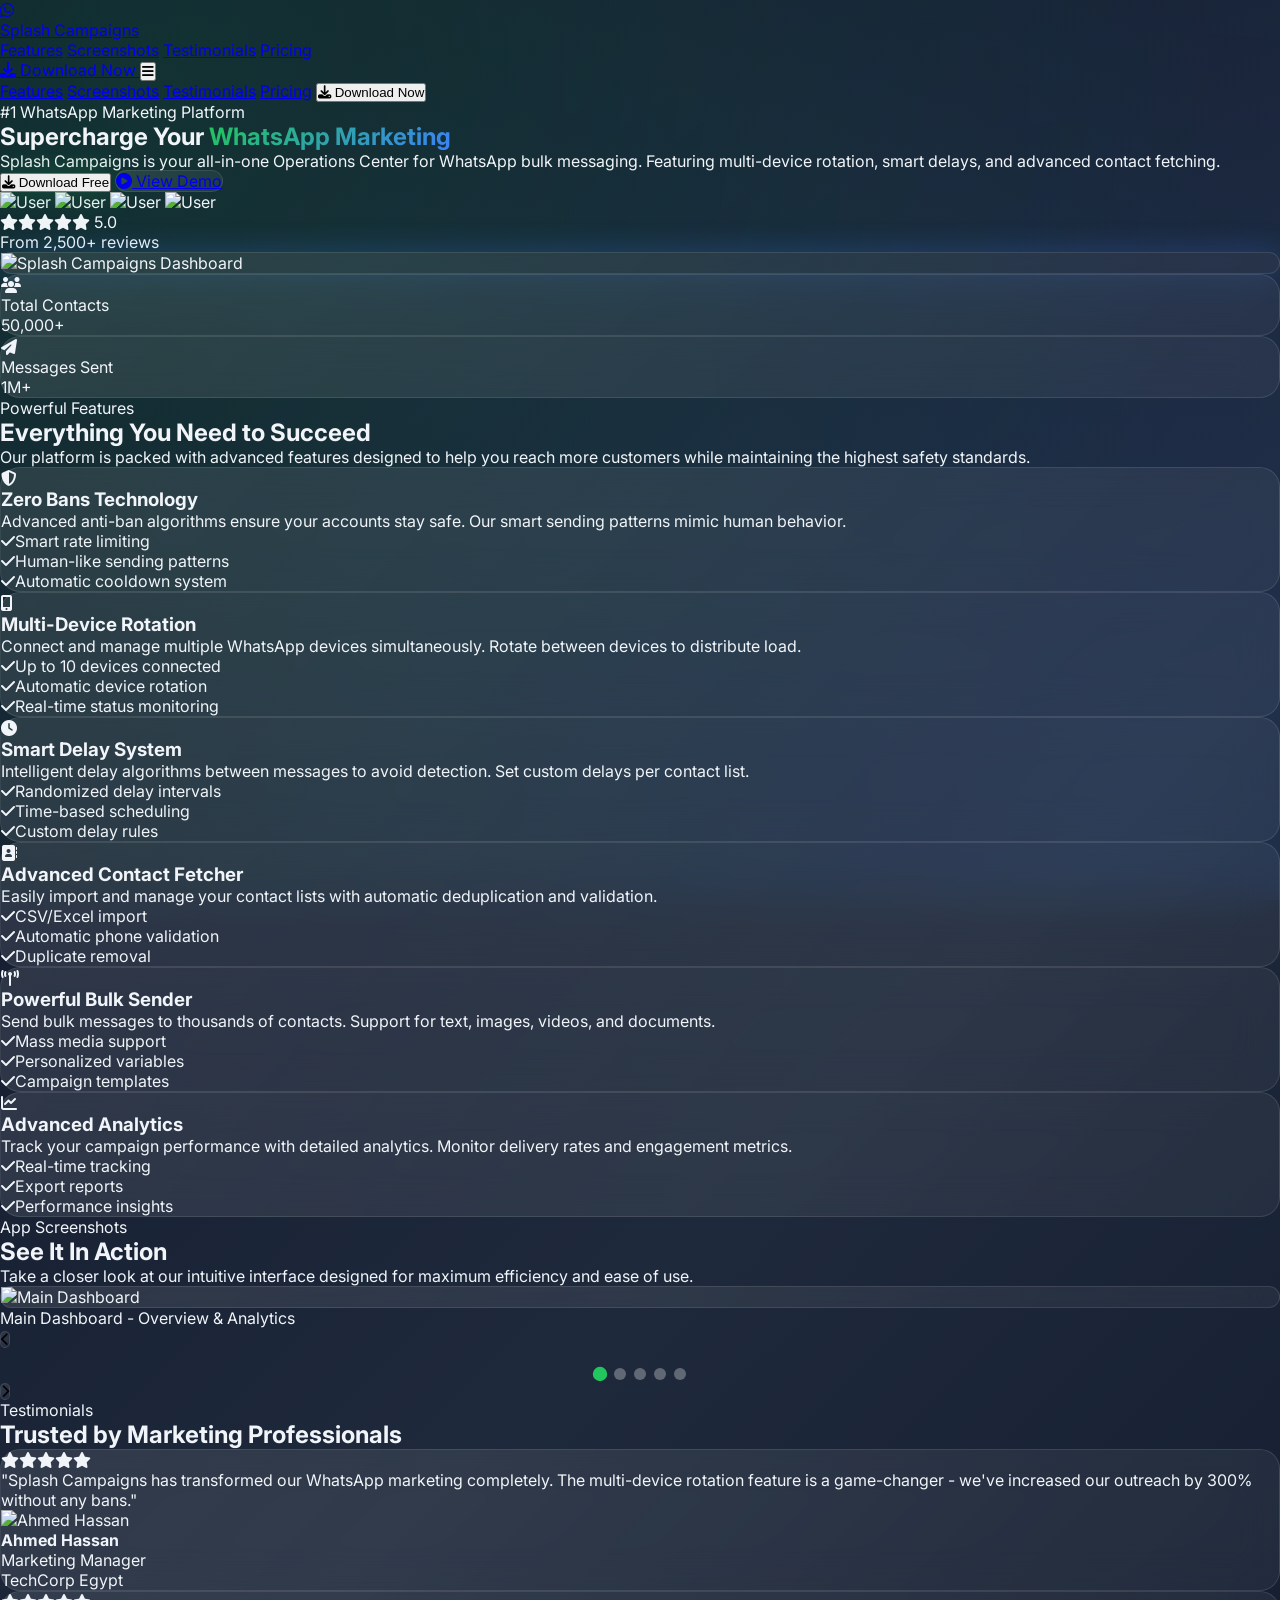
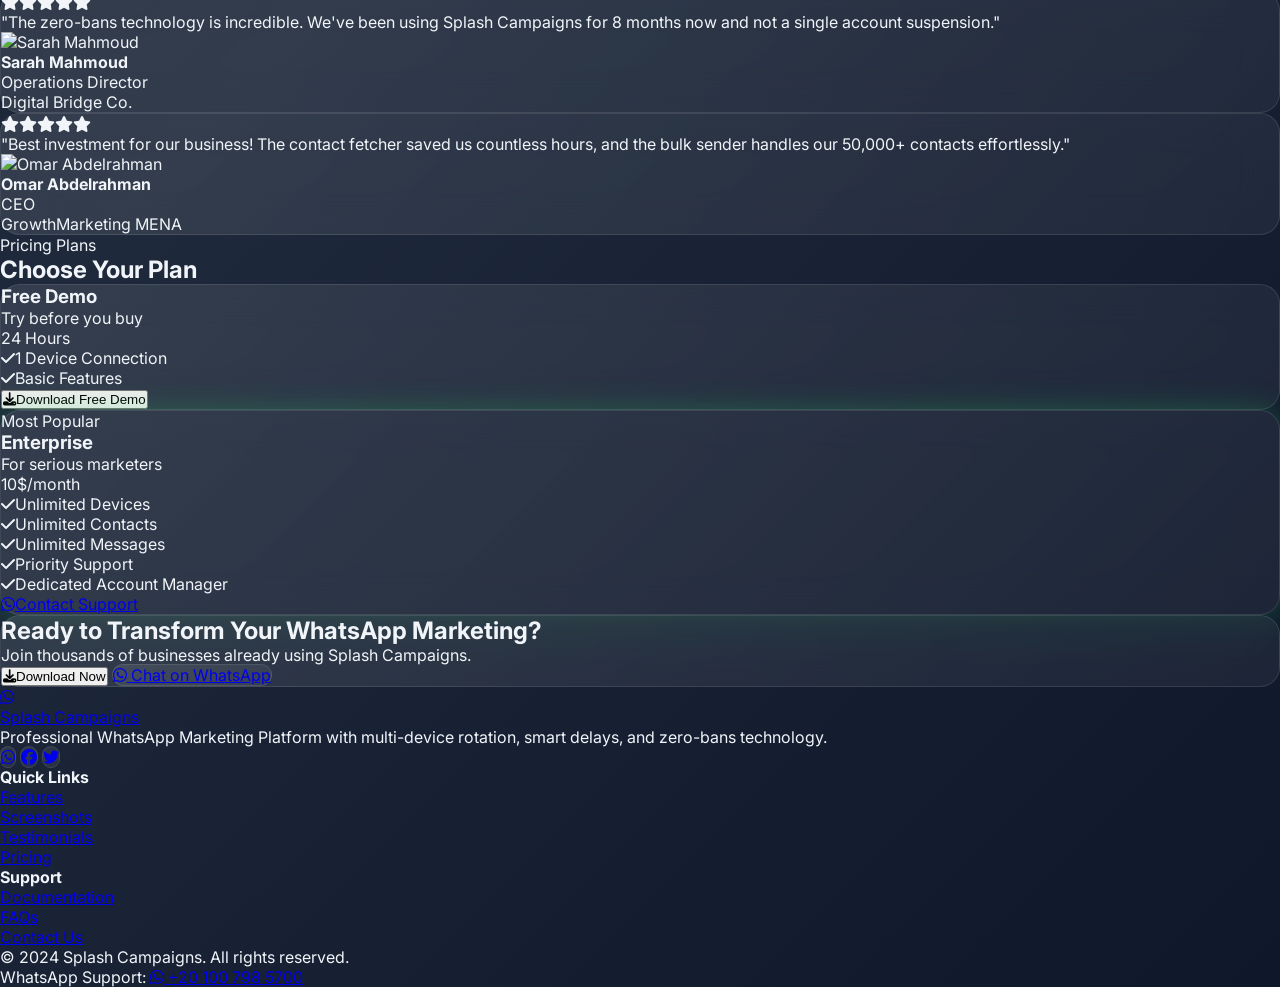
==== index.html @ 373f6023 "fix landing page" ====
<!DOCTYPE html>
<html lang="en">

<head>
    <meta charset="UTF-8">
    <meta name="viewport" content="width=device-width, initial-scale=1.0">
    <meta name="description"
        content="Splash Campaigns - Professional WhatsApp Marketing Software. Bulk WhatsApp Sender with Multi-Device Rotation, Smart Delays, and Zero Bans Technology.">
    <meta name="keywords"
        content="WhatsApp Marketing Software, Bulk WhatsApp Sender, Splash Campaigns, WhatsApp Marketing Platform, Bulk Messaging Tool">
    <meta name="author" content="Splash Campaigns">
    <meta name="robots" content="index, follow">
    <meta property="og:title" content="Splash Campaigns - WhatsApp Marketing Software">
    <meta property="og:description"
        content="Professional WhatsApp Marketing Platform with Multi-Device Rotation and Zero Bans Technology">
    <meta property="og:type" content="website">
    <meta property="og:url" content="https://splashcampaigns.com">
    <meta property="og:image" content="assets/dashboard.png">
    <title>Splash Campaigns - WhatsApp Marketing Software | Bulk WhatsApp Sender</title>
    <script src="https://cdn.tailwindcss.com"></script>
    <link href="https://fonts.googleapis.com/css2?family=Inter:wght@300;400;500;600;700;800&display=swap"
        rel="stylesheet">
    <link rel="stylesheet" href="https://cdnjs.cloudflare.com/ajax/libs/font-awesome/6.4.0/css/all.min.css">
    <link href="https://unpkg.com/aos@2.3.1/dist/aos.css" rel="stylesheet">
    <script>
        tailwind.config = {
            theme: {
                extend: {
                    fontFamily: { 'sans': ['Inter', 'sans-serif'] },
                    colors: {
                        'brand': { 50: '#f0fdf4', 100: '#dcfce7', 500: '#22c55e', 600: '#16a34a', 700: '#15803d' },
                        'dark': { 50: '#f8fafc', 100: '#f1f5f9', 200: '#e2e8f0', 300: '#cbd5e1', 400: '#94a3b8', 500: '#64748b', 600: '#475569', 700: '#334155', 800: '#1e293b', 900: '#0f172a', 950: '#020617' }
                    }
                }
            }
        }
    </script>
    <style>
        * {
            margin: 0;
            padding: 0;
            box-sizing: border-box;
        }

        body {
            font-family: 'Inter', sans-serif;
            background: linear-gradient(135deg, #0f172a 0%, #1e293b 50%, #0f172a 100%);
            min-height: 100vh;
            color: #f1f5f9;
        }

        .glass-card {
            background: linear-gradient(135deg, rgba(255, 255, 255, 0.1) 0%, rgba(255, 255, 255, 0.05) 100%);
            backdrop-filter: blur(20px);
            border: 1px solid rgba(255, 255, 255, 0.1);
            border-radius: 20px;
        }

        .animated-bg {
            position: fixed;
            top: 0;
            left: 0;
            width: 100%;
            height: 100%;
            z-index: -1;
            overflow: hidden;
        }

        .animated-bg::before {
            content: '';
            position: absolute;
            top: -50%;
            left: -50%;
            width: 200%;
            height: 200%;
            background: radial-gradient(circle at 30% 30%, rgba(34, 197, 94, 0.15) 0%, transparent 50%), radial-gradient(circle at 70% 70%, rgba(59, 130, 246, 0.1) 0%, transparent 50%);
            animation: float 20s ease-in-out infinite;
        }

        @keyframes float {

            0%,
            100% {
                transform: translate(0, 0);
            }

            50% {
                transform: translate(-5%, -5%);
            }
        }

        .glow-green {
            box-shadow: 0 0 30px rgba(34, 197, 94, 0.3);
        }

        .glow-blue {
            box-shadow: 0 0 30px rgba(59, 130, 246, 0.3);
        }

        .screenshot-slider {
            position: relative;
            overflow: hidden;
        }

        .screenshot-slide {
            display: none;
            animation: fadeIn 0.5s ease-in-out;
        }

        .screenshot-slide.active {
            display: block;
        }

        @keyframes fadeIn {
            from {
                opacity: 0;
                transform: scale(0.95);
            }

            to {
                opacity: 1;
                transform: scale(1);
            }
        }

        ::-webkit-scrollbar {
            width: 8px;
        }

        ::-webkit-scrollbar-track {
            background: #1e293b;
        }

        ::-webkit-scrollbar-thumb {
            background: #22c55e;
            border-radius: 4px;
        }

        .gradient-text {
            background: linear-gradient(135deg, #22c55e 0%, #3b82f6 100%);
            -webkit-background-clip: text;
            -webkit-text-fill-color: transparent;
            background-clip: text;
        }

        .btn-primary {
            transition: all 0.3s ease;
        }

        .btn-primary:hover {
            transform: translateY(-2px);
            box-shadow: 0 10px 40px rgba(34, 197, 94, 0.4);
        }

        .feature-card {
            transition: all 0.3s ease;
        }

        .feature-card:hover {
            transform: translateY(-5px);
            border-color: rgba(34, 197, 94, 0.5);
        }

        .pricing-card {
            transition: all 0.3s ease;
        }

        .pricing-card:hover {
            transform: scale(1.02);
        }

        .testimonial-card {
            transition: all 0.3s ease;
        }

        .testimonial-card:hover {
            transform: translateY(-5px);
        }

        nav {
            transition: all 0.3s ease;
        }

        nav.scrolled {
            background: rgba(15, 23, 42, 0.9);
            backdrop-filter: blur(20px);
            border-bottom: 1px solid rgba(255, 255, 255, 0.1);
        }

        .slider-dots {
            display: flex;
            justify-content: center;
            gap: 8px;
            margin-top: 20px;
        }

        .slider-dot {
            width: 12px;
            height: 12px;
            border-radius: 50%;
            background: rgba(255, 255, 255, 0.3);
            cursor: pointer;
            transition: all 0.3s ease;
        }

        .slider-dot.active {
            background: #22c55e;
            transform: scale(1.2);
        }

        .download-btn {
            position: relative;
            overflow: hidden;
        }

        .download-btn .os-icon {
            transition: all 0.3s;
        }

        .download-btn .btn-text {
            transition: all 0.3s;
        }
    </style>
</head>

<body class="antialiased">
    <div class="animated-bg"></div>

    <!-- Navigation -->
    <nav id="navbar" class="fixed top-0 left-0 right-0 z-50 py-4">
        <div class="container mx-auto px-6">
            <div class="flex items-center justify-between">
                <a href="#" class="flex items-center gap-3">
                    <div
                        class="w-10 h-10 rounded-xl bg-gradient-to-br from-brand-500 to-brand-700 flex items-center justify-center">
                        <i class="fab fa-whatsapp text-white text-xl"></i>
                    </div>
                    <span class="text-xl font-bold text-white">Splash Campaigns</span>
                </a>
                <div class="hidden md:flex items-center gap-8">
                    <a href="#features" class="text-gray-300 hover:text-brand-500 transition">Features</a>
                    <a href="#screenshots" class="text-gray-300 hover:text-brand-500 transition">Screenshots</a>
                    <a href="#testimonials" class="text-gray-300 hover:text-brand-500 transition">Testimonials</a>
                    <a href="#pricing" class="text-gray-300 hover:text-brand-500 transition">Pricing</a>
                </div>
                <a href="#pricing"
                    class="hidden md:inline-flex items-center gap-2 px-6 py-3 bg-brand-600 hover:bg-brand-700 text-white font-semibold rounded-xl transition btn-primary">
                    <i class="fas fa-download"></i> Download Now
                </a>
                <button id="mobileMenuBtn" class="md:hidden text-white text-2xl"><i class="fas fa-bars"></i></button>
            </div>
        </div>
        <div id="mobileMenu"
            class="hidden md:hidden absolute top-full left-0 right-0 bg-dark-900/95 backdrop-blur-lg border-t border-dark-700">
            <div class="container mx-auto px-6 py-4 flex flex-col gap-4">
                <a href="#features" class="text-gray-300 hover:text-brand-500 transition py-2">Features</a>
                <a href="#screenshots" class="text-gray-300 hover:text-brand-500 transition py-2">Screenshots</a>
                <a href="#testimonials" class="text-gray-300 hover:text-brand-500 transition py-2">Testimonials</a>
                <a href="#pricing" class="text-gray-300 hover:text-brand-500 transition py-2">Pricing</a>
                <button onclick="smartDownload()"
                    class="inline-flex items-center justify-center gap-2 px-6 py-3 bg-brand-600 text-white font-semibold rounded-xl">
                    <i class="fas fa-download"></i> Download Now
                </button>
            </div>
        </div>
    </nav>

    <!-- Hero Section -->
    <section class="min-h-screen flex items-center pt-20 pb-12">
        <div class="container mx-auto px-6">
            <div class="grid lg:grid-cols-2 gap-12 items-center">
                <div data-aos="fade-right" data-aos-duration="1000">
                    <div
                        class="inline-flex items-center gap-2 px-4 py-2 bg-brand-500/10 border border-brand-500/30 rounded-full mb-6">
                        <span class="w-2 h-2 bg-brand-500 rounded-full animate-pulse"></span>
                        <span class="text-brand-500 text-sm font-medium">#1 WhatsApp Marketing Platform</span>
                    </div>
                    <h1 class="text-4xl md:text-5xl lg:text-6xl font-bold leading-tight mb-6">
                        Supercharge Your <span class="gradient-text">WhatsApp Marketing</span>
                    </h1>
                    <p class="text-lg text-gray-400 mb-8 max-w-xl">
                        Splash Campaigns is your all-in-one Operations Center for WhatsApp bulk messaging. Featuring
                        multi-device rotation, smart delays, and advanced contact fetching.
                    </p>
                    <div class="flex flex-col sm:flex-row gap-4">
                        <button onclick="smartDownload()" id="heroDownloadBtn"
                            class="download-btn inline-flex items-center justify-center gap-3 px-8 py-4 bg-brand-600 hover:bg-brand-700 text-white text-lg font-bold rounded-xl transition btn-primary glow-green">
                            <i class="fas fa-download"></i>
                            <span class="btn-text">Download Free</span>
                        </button>
                        <a href="#screenshots"
                            class="inline-flex items-center justify-center gap-3 px-8 py-4 glass-card text-white text-lg font-semibold rounded-xl hover:bg-white/10 transition">
                            <i class="fas fa-play-circle"></i> View Demo
                        </a>
                    </div>
                    <div class="mt-10 flex items-center gap-6">
                        <div class="flex -space-x-3">
                            <img src="https://ui-avatars.com/api/?name=John+Smith&background=22c55e&color=fff&size=40"
                                alt="User" class="w-10 h-10 rounded-full border-2 border-dark-800">
                            <img src="https://ui-avatars.com/api/?name=Sarah+Johnson&background=3b82f6&color=fff&size=40"
                                alt="User" class="w-10 h-10 rounded-full border-2 border-dark-800">
                            <img src="https://ui-avatars.com/api/?name=Mike+Brown&background=8b5cf6&color=fff&size=40"
                                alt="User" class="w-10 h-10 rounded-full border-2 border-dark-800">
                            <img src="https://ui-avatars.com/api/?name=Emma+Wilson&background=f59e0b&color=fff&size=40"
                                alt="User" class="w-10 h-10 rounded-full border-2 border-dark-800">
                        </div>
                        <div>
                            <div class="flex items-center gap-1">
                                <i class="fas fa-star text-yellow-400"></i><i class="fas fa-star text-yellow-400"></i><i
                                    class="fas fa-star text-yellow-400"></i><i
                                    class="fas fa-star text-yellow-400"></i><i class="fas fa-star text-yellow-400"></i>
                                <span class="text-white ml-2 font-semibold">5.0</span>
                            </div>
                            <p class="text-gray-400 text-sm">From 2,500+ reviews</p>
                        </div>
                    </div>
                </div>
                <div data-aos="fade-left" data-aos-duration="1000" data-aos-delay="200">
                    <div class="relative">
                        <div class="absolute -top-10 -right-10 w-72 h-72 bg-brand-500/20 rounded-full blur-3xl"></div>
                        <div class="absolute -bottom-10 -left-10 w-72 h-72 bg-blue-500/20 rounded-full blur-3xl"></div>
                        <div class="glass-card p-2 glow-blue">
                            <img src="assets/dashboard.png" alt="Splash Campaigns Dashboard"
                                class="rounded-xl w-full shadow-2xl">
                        </div>
                        <div class="absolute -left-6 top-1/4 glass-card px-4 py-3 bg-[#0f172a]/90 backdrop-blur-xl border border-white/10 shadow-2xl shadow-black/50"
                            data-aos="fade-up" data-aos-delay="400">
                            <div class="flex items-center gap-3">
                                <div class="w-10 h-10 bg-brand-500/20 rounded-lg flex items-center justify-center"><i
                                        class="fas fa-users text-brand-500"></i></div>
                                <div>
                                    <p class="text-gray-400 text-xs">Total Contacts</p>
                                    <p class="text-white font-bold">50,000+</p>
                                </div>
                            </div>
                        </div>
                        <div class="absolute -right-6 bottom-1/4 glass-card px-4 py-3 bg-[#0f172a]/90 backdrop-blur-xl border border-white/10 shadow-2xl shadow-black/50"
                            data-aos="fade-up" data-aos-delay="600">
                            <div class="flex items-center gap-3">
                                <div
                                    class="w-10 h-10 bg-blue-500/20 rounded-lg flex items-center justify-center border border-blue-500/20">
                                    <i class="fas fa-paper-plane text-blue-500"></i></div>
                                <div>
                                    <p class="text-gray-400 text-[10px] uppercase tracking-wider font-semibold">Messages
                                        Sent</p>
                                    <p class="text-white font-black text-lg leading-none">1M+</p>
                                </div>
                            </div>
                        </div>
                    </div>
                </div>
            </div>
        </div>
    </section>

    <!-- Features Section -->
    <section id="features" class="py-20">
        <div class="container mx-auto px-6">
            <div class="text-center mb-16" data-aos="fade-up">
                <span
                    class="inline-block px-4 py-2 bg-brand-500/10 border border-brand-500/30 rounded-full text-brand-500 text-sm font-medium mb-4">Powerful
                    Features</span>
                <h2 class="text-3xl md:text-4xl font-bold text-white mb-4">Everything You Need to Succeed</h2>
                <p class="text-gray-400 max-w-2xl mx-auto">Our platform is packed with advanced features designed to
                    help you reach more customers while maintaining the highest safety standards.</p>
            </div>
            <div class="grid md:grid-cols-2 lg:grid-cols-3 gap-6">
                <div class="glass-card p-8 feature-card" data-aos="fade-up" data-aos-delay="100">
                    <div
                        class="w-14 h-14 bg-gradient-to-br from-brand-500 to-brand-700 rounded-2xl flex items-center justify-center mb-6">
                        <i class="fas fa-shield-alt text-white text-2xl"></i></div>
                    <h3 class="text-xl font-bold text-white mb-3">Zero Bans Technology</h3>
                    <p class="text-gray-400">Advanced anti-ban algorithms ensure your accounts stay safe. Our smart
                        sending patterns mimic human behavior.</p>
                    <ul class="mt-4 space-y-2">
                        <li class="flex items-center gap-2 text-gray-300"><i
                                class="fas fa-check text-brand-500"></i><span>Smart rate limiting</span></li>
                        <li class="flex items-center gap-2 text-gray-300"><i
                                class="fas fa-check text-brand-500"></i><span>Human-like sending patterns</span></li>
                        <li class="flex items-center gap-2 text-gray-300"><i
                                class="fas fa-check text-brand-500"></i><span>Automatic cooldown system</span></li>
                    </ul>
                </div>
                <div class="glass-card p-8 feature-card" data-aos="fade-up" data-aos-delay="200">
                    <div
                        class="w-14 h-14 bg-gradient-to-br from-blue-500 to-blue-700 rounded-2xl flex items-center justify-center mb-6">
                        <i class="fas fa-mobile-alt text-white text-2xl"></i></div>
                    <h3 class="text-xl font-bold text-white mb-3">Multi-Device Rotation</h3>
                    <p class="text-gray-400">Connect and manage multiple WhatsApp devices simultaneously. Rotate between
                        devices to distribute load.</p>
                    <ul class="mt-4 space-y-2">
                        <li class="flex items-center gap-2 text-gray-300"><i
                                class="fas fa-check text-blue-500"></i><span>Up to 10 devices connected</span></li>
                        <li class="flex items-center gap-2 text-gray-300"><i
                                class="fas fa-check text-blue-500"></i><span>Automatic device rotation</span></li>
                        <li class="flex items-center gap-2 text-gray-300"><i
                                class="fas fa-check text-blue-500"></i><span>Real-time status monitoring</span></li>
                    </ul>
                </div>
                <div class="glass-card p-8 feature-card" data-aos="fade-up" data-aos-delay="300">
                    <div
                        class="w-14 h-14 bg-gradient-to-br from-purple-500 to-purple-700 rounded-2xl flex items-center justify-center mb-6">
                        <i class="fas fa-clock text-white text-2xl"></i></div>
                    <h3 class="text-xl font-bold text-white mb-3">Smart Delay System</h3>
                    <p class="text-gray-400">Intelligent delay algorithms between messages to avoid detection. Set
                        custom delays per contact list.</p>
                    <ul class="mt-4 space-y-2">
                        <li class="flex items-center gap-2 text-gray-300"><i
                                class="fas fa-check text-purple-500"></i><span>Randomized delay intervals</span></li>
                        <li class="flex items-center gap-2 text-gray-300"><i
                                class="fas fa-check text-purple-500"></i><span>Time-based scheduling</span></li>
                        <li class="flex items-center gap-2 text-gray-300"><i
                                class="fas fa-check text-purple-500"></i><span>Custom delay rules</span></li>
                    </ul>
                </div>
                <div class="glass-card p-8 feature-card" data-aos="fade-up" data-aos-delay="400">
                    <div
                        class="w-14 h-14 bg-gradient-to-br from-orange-500 to-orange-700 rounded-2xl flex items-center justify-center mb-6">
                        <i class="fas fa-address-book text-white text-2xl"></i></div>
                    <h3 class="text-xl font-bold text-white mb-3">Advanced Contact Fetcher</h3>
                    <p class="text-gray-400">Easily import and manage your contact lists with automatic deduplication
                        and validation.</p>
                    <ul class="mt-4 space-y-2">
                        <li class="flex items-center gap-2 text-gray-300"><i
                                class="fas fa-check text-orange-500"></i><span>CSV/Excel import</span></li>
                        <li class="flex items-center gap-2 text-gray-300"><i
                                class="fas fa-check text-orange-500"></i><span>Automatic phone validation</span></li>
                        <li class="flex items-center gap-2 text-gray-300"><i
                                class="fas fa-check text-orange-500"></i><span>Duplicate removal</span></li>
                    </ul>
                </div>
                <div class="glass-card p-8 feature-card" data-aos="fade-up" data-aos-delay="500">
                    <div
                        class="w-14 h-14 bg-gradient-to-br from-pink-500 to-pink-700 rounded-2xl flex items-center justify-center mb-6">
                        <i class="fas fa-broadcast-tower text-white text-2xl"></i></div>
                    <h3 class="text-xl font-bold text-white mb-3">Powerful Bulk Sender</h3>
                    <p class="text-gray-400">Send bulk messages to thousands of contacts. Support for text, images,
                        videos, and documents.</p>
                    <ul class="mt-4 space-y-2">
                        <li class="flex items-center gap-2 text-gray-300"><i
                                class="fas fa-check text-pink-500"></i><span>Mass media support</span></li>
                        <li class="flex items-center gap-2 text-gray-300"><i
                                class="fas fa-check text-pink-500"></i><span>Personalized variables</span></li>
                        <li class="flex items-center gap-2 text-gray-300"><i
                                class="fas fa-check text-pink-500"></i><span>Campaign templates</span></li>
                    </ul>
                </div>
                <div class="glass-card p-8 feature-card" data-aos="fade-up" data-aos-delay="600">
                    <div
                        class="w-14 h-14 bg-gradient-to-br from-cyan-500 to-cyan-700 rounded-2xl flex items-center justify-center mb-6">
                        <i class="fas fa-chart-line text-white text-2xl"></i></div>
                    <h3 class="text-xl font-bold text-white mb-3">Advanced Analytics</h3>
                    <p class="text-gray-400">Track your campaign performance with detailed analytics. Monitor delivery
                        rates and engagement metrics.</p>
                    <ul class="mt-4 space-y-2">
                        <li class="flex items-center gap-2 text-gray-300"><i
                                class="fas fa-check text-cyan-500"></i><span>Real-time tracking</span></li>
                        <li class="flex items-center gap-2 text-gray-300"><i
                                class="fas fa-check text-cyan-500"></i><span>Export reports</span></li>
                        <li class="flex items-center gap-2 text-gray-300"><i
                                class="fas fa-check text-cyan-500"></i><span>Performance insights</span></li>
                    </ul>
                </div>
            </div>
        </div>
    </section>

    <!-- Screenshots Section -->
    <section id="screenshots" class="py-20 bg-dark-800/50">
        <div class="container mx-auto px-6">
            <div class="text-center mb-16" data-aos="fade-up">
                <span
                    class="inline-block px-4 py-2 bg-blue-500/10 border border-blue-500/30 rounded-full text-blue-500 text-sm font-medium mb-4">App
                    Screenshots</span>
                <h2 class="text-3xl md:text-4xl font-bold text-white mb-4">See It In Action</h2>
                <p class="text-gray-400 max-w-2xl mx-auto">Take a closer look at our intuitive interface designed for
                    maximum efficiency and ease of use.</p>
            </div>
            <div class="max-w-5xl mx-auto">
                <div class="screenshot-slider" data-aos="zoom-in">
                    <div class="screenshot-slide active">
                        <div class="glass-card p-4"><img src="assets/dashboard.png" alt="Main Dashboard"
                                class="rounded-xl w-full"></div>
                        <p class="text-center text-gray-400 mt-4">Main Dashboard - Overview & Analytics</p>
                    </div>
                    <div class="screenshot-slide">
                        <div class="glass-card p-4"><img src="assets/login.png" alt="Login Screen"
                                class="rounded-xl w-full"></div>
                        <p class="text-center text-gray-400 mt-4">Secure Login Interface</p>
                    </div>
                    <div class="screenshot-slide">
                        <div class="glass-card p-4"><img src="assets/bulk-sender.png" alt="Bulk Sender"
                                class="rounded-xl w-full"></div>
                        <p class="text-center text-gray-400 mt-4">Bulk Message Sender</p>
                    </div>
                    <div class="screenshot-slide">
                        <div class="glass-card p-4"><img src="assets/devices.png" alt="Device Management"
                                class="rounded-xl w-full"></div>
                        <p class="text-center text-gray-400 mt-4">Multi-Device Management</p>
                    </div>
                    <div class="screenshot-slide">
                        <div class="glass-card p-4"><img src="assets/contacts.png" alt="Contact Fetcher"
                                class="rounded-xl w-full"></div>
                        <p class="text-center text-gray-400 mt-4">Contact Management & Fetcher</p>
                    </div>
                </div>
                <div class="flex justify-center items-center gap-4 mt-8">
                    <button id="prevBtn"
                        class="w-12 h-12 glass-card hover:bg-white/10 rounded-full flex items-center justify-center transition"><i
                            class="fas fa-chevron-left text-white"></i></button>
                    <div class="slider-dots">
                        <div class="slider-dot active" data-slide="0"></div>
                        <div class="slider-dot" data-slide="1"></div>
                        <div class="slider-dot" data-slide="2"></div>
                        <div class="slider-dot" data-slide="3"></div>
                        <div class="slider-dot" data-slide="4"></div>
                    </div>
                    <button id="nextBtn"
                        class="w-12 h-12 glass-card hover:bg-white/10 rounded-full flex items-center justify-center transition"><i
                            class="fas fa-chevron-right text-white"></i></button>
                </div>
            </div>
        </div>
    </section>

    <!-- Testimonials -->
    <section id="testimonials" class="py-20">
        <div class="container mx-auto px-6">
            <div class="text-center mb-16" data-aos="fade-up">
                <span
                    class="inline-block px-4 py-2 bg-purple-500/10 border border-purple-500/30 rounded-full text-purple-500 text-sm font-medium mb-4">Testimonials</span>
                <h2 class="text-3xl md:text-4xl font-bold text-white mb-4">Trusted by Marketing Professionals</h2>
            </div>
            <div class="grid md:grid-cols-2 lg:grid-cols-3 gap-6">
                <div class="glass-card p-8 testimonial-card" data-aos="fade-up" data-aos-delay="100">
                    <div class="flex items-center gap-1 mb-4"><i class="fas fa-star text-yellow-400"></i><i
                            class="fas fa-star text-yellow-400"></i><i class="fas fa-star text-yellow-400"></i><i
                            class="fas fa-star text-yellow-400"></i><i class="fas fa-star text-yellow-400"></i></div>
                    <p class="text-gray-300 mb-6">"Splash Campaigns has transformed our WhatsApp marketing completely.
                        The multi-device rotation feature is a game-changer - we've increased our outreach by 300%
                        without any bans."</p>
                    <div class="flex items-center gap-4"><img
                            src="https://ui-avatars.com/api/?name=Ahmed+Hassan&background=22c55e&color=fff&size=50"
                            alt="Ahmed Hassan" class="w-12 h-12 rounded-full">
                        <div>
                            <h4 class="text-white font-semibold">Ahmed Hassan</h4>
                            <p class="text-gray-400 text-sm">Marketing Manager</p>
                            <p class="text-brand-500 text-sm">TechCorp Egypt</p>
                        </div>
                    </div>
                </div>
                <div class="glass-card p-8 testimonial-card" data-aos="fade-up" data-aos-delay="200">
                    <div class="flex items-center gap-1 mb-4"><i class="fas fa-star text-yellow-400"></i><i
                            class="fas fa-star text-yellow-400"></i><i class="fas fa-star text-yellow-400"></i><i
                            class="fas fa-star text-yellow-400"></i><i class="fas fa-star text-yellow-400"></i></div>
                    <p class="text-gray-300 mb-6">"The zero-bans technology is incredible. We've been using Splash
                        Campaigns for 8 months now and not a single account suspension."</p>
                    <div class="flex items-center gap-4"><img
                            src="https://ui-avatars.com/api/?name=Sarah+Mahmoud&background=3b82f6&color=fff&size=50"
                            alt="Sarah Mahmoud" class="w-12 h-12 rounded-full">
                        <div>
                            <h4 class="text-white font-semibold">Sarah Mahmoud</h4>
                            <p class="text-gray-400 text-sm">Operations Director</p>
                            <p class="text-blue-500 text-sm">Digital Bridge Co.</p>
                        </div>
                    </div>
                </div>
                <div class="glass-card p-8 testimonial-card" data-aos="fade-up" data-aos-delay="300">
                    <div class="flex items-center gap-1 mb-4"><i class="fas fa-star text-yellow-400"></i><i
                            class="fas fa-star text-yellow-400"></i><i class="fas fa-star text-yellow-400"></i><i
                            class="fas fa-star text-yellow-400"></i><i class="fas fa-star text-yellow-400"></i></div>
                    <p class="text-gray-300 mb-6">"Best investment for our business! The contact fetcher saved us
                        countless hours, and the bulk sender handles our 50,000+ contacts effortlessly."</p>
                    <div class="flex items-center gap-4"><img
                            src="https://ui-avatars.com/api/?name=Omar+Abdelrahman&background=8b5cf6&color=fff&size=50"
                            alt="Omar Abdelrahman" class="w-12 h-12 rounded-full">
                        <div>
                            <h4 class="text-white font-semibold">Omar Abdelrahman</h4>
                            <p class="text-gray-400 text-sm">CEO</p>
                            <p class="text-purple-500 text-sm">GrowthMarketing MENA</p>
                        </div>
                    </div>
                </div>
            </div>
        </div>
    </section>

    <!-- Pricing -->
    <section id="pricing" class="py-20 bg-dark-800/50">
        <div class="container mx-auto px-6">
            <div class="text-center mb-16" data-aos="fade-up">
                <span
                    class="inline-block px-4 py-2 bg-brand-500/10 border border-brand-500/30 rounded-full text-brand-500 text-sm font-medium mb-4">Pricing
                    Plans</span>
                <h2 class="text-3xl md:text-4xl font-bold text-white mb-4">Choose Your Plan</h2>
            </div>
            <div class="grid md:grid-cols-2 gap-8 max-w-4xl mx-auto">
                <div class="glass-card pricing-card p-8" data-aos="fade-up" data-aos-delay="100">
                    <div class="text-center mb-8">
                        <h3 class="text-2xl font-bold text-white mb-2">Free Demo</h3>
                        <p class="text-gray-400">Try before you buy</p>
                        <div class="mt-6"><span class="text-4xl font-bold text-white">24</span><span
                                class="text-gray-400"> Hours</span></div>
                    </div>
                    <ul class="space-y-4 mb-8">
                        <li class="flex items-center gap-3 text-gray-300"><i
                                class="fas fa-check text-brand-500"></i><span>1 Device Connection</span></li>
                        <li class="flex items-center gap-3 text-gray-300"><i
                                class="fas fa-check text-brand-500"></i><span>Basic Features</span></li>
                    </ul>
                    <button onclick="smartDownload()"
                        class="block w-full py-4 border-2 border-brand-500 text-brand-500 text-center font-bold rounded-xl hover:bg-brand-500 hover:text-white transition">
                        <i class="fas fa-download mr-2"></i>Download Free Demo
                    </button>
                </div>
                <div class="glass-card pricing-card p-8 relative glow-green" data-aos="fade-up" data-aos-delay="200">
                    <div class="absolute -top-4 left-1/2 transform -translate-x-1/2"><span
                            class="px-4 py-1 bg-brand-500 text-white text-sm font-bold rounded-full">Most Popular</span>
                    </div>
                    <div class="text-center mb-8">
                        <h3 class="text-2xl font-bold text-white mb-2">Enterprise</h3>
                        <p class="text-gray-400">For serious marketers</p>
                        <div class="mt-6"><span class="text-4xl font-bold text-white">10$</span><span
                                class="text-gray-400">/month</span></div>
                    </div>
                    <ul class="space-y-4 mb-8">
                        <li class="flex items-center gap-3 text-gray-300"><i
                                class="fas fa-check text-brand-500"></i><span>Unlimited Devices</span></li>
                        <li class="flex items-center gap-3 text-gray-300"><i
                                class="fas fa-check text-brand-500"></i><span>Unlimited Contacts</span></li>
                        <li class="flex items-center gap-3 text-gray-300"><i
                                class="fas fa-check text-brand-500"></i><span>Unlimited Messages</span></li>
                        <li class="flex items-center gap-3 text-gray-300"><i
                                class="fas fa-check text-brand-500"></i><span>Priority Support</span></li>
                        <li class="flex items-center gap-3 text-gray-300"><i
                                class="fas fa-check text-brand-500"></i><span>Dedicated Account Manager</span></li>
                    </ul>
                    <a href="https://wa.me/201007985700"
                        class="block w-full py-4 bg-brand-600 text-white text-center font-bold rounded-xl hover:bg-brand-700 transition btn-primary">
                        <i class="fab fa-whatsapp mr-2"></i>Contact Support
                    </a>
                </div>
            </div>
        </div>
    </section>

    <!-- CTA -->
    <section class="py-20">
        <div class="container mx-auto px-6">
            <div class="glass-card p-12 text-center relative overflow-hidden" data-aos="zoom-in">
                <div class="absolute top-0 left-0 w-full h-full bg-gradient-to-r from-brand-500/10 to-blue-500/10">
                </div>
                <div class="absolute -top-20 -right-20 w-40 h-40 bg-brand-500/20 rounded-full blur-3xl"></div>
                <div class="absolute -bottom-20 -left-20 w-40 h-40 bg-blue-500/20 rounded-full blur-3xl"></div>
                <div class="relative z-10">
                    <h2 class="text-3xl md:text-4xl font-bold text-white mb-4">Ready to Transform Your WhatsApp
                        Marketing?</h2>
                    <p class="text-gray-400 mb-8 max-w-2xl mx-auto">Join thousands of businesses already using Splash
                        Campaigns.</p>
                    <div class="flex flex-col sm:flex-row gap-4 justify-center">
                        <button onclick="smartDownload()"
                            class="inline-flex items-center justify-center gap-3 px-8 py-4 bg-brand-600 hover:bg-brand-700 text-white text-lg font-bold rounded-xl transition btn-primary">
                            <i class="fas fa-download"></i><span id="ctaDownloadText">Download Now</span>
                        </button>
                        <a href="https://wa.me/201007985700"
                            class="inline-flex items-center justify-center gap-3 px-8 py-4 glass-card hover:bg-white/10 text-white text-lg font-semibold rounded-xl transition">
                            <i class="fab fa-whatsapp"></i> Chat on WhatsApp
                        </a>
                    </div>
                </div>
            </div>
        </div>
    </section>

    <!-- Footer -->
    <footer class="py-12 border-t border-dark-700">
        <div class="container mx-auto px-6">
            <div class="grid md:grid-cols-4 gap-8 mb-8">
                <div class="md:col-span-2">
                    <a href="#" class="flex items-center gap-3 mb-4">
                        <div
                            class="w-10 h-10 rounded-xl bg-gradient-to-br from-brand-500 to-brand-700 flex items-center justify-center">
                            <i class="fab fa-whatsapp text-white text-xl"></i></div>
                        <span class="text-xl font-bold text-white">Splash Campaigns</span>
                    </a>
                    <p class="text-gray-400 max-w-md">Professional WhatsApp Marketing Platform with multi-device
                        rotation, smart delays, and zero-bans technology.</p>
                    <div class="flex gap-4 mt-6">
                        <a href="https://wa.me/201007985700"
                            class="w-10 h-10 glass-card hover:bg-brand-500/20 rounded-lg flex items-center justify-center transition"><i
                                class="fab fa-whatsapp text-brand-500"></i></a>
                        <a href="#"
                            class="w-10 h-10 glass-card hover:bg-blue-500/20 rounded-lg flex items-center justify-center transition"><i
                                class="fab fa-facebook text-blue-500"></i></a>
                        <a href="#"
                            class="w-10 h-10 glass-card hover:bg-sky-500/20 rounded-lg flex items-center justify-center transition"><i
                                class="fab fa-twitter text-sky-500"></i></a>
                    </div>
                </div>
                <div>
                    <h4 class="text-white font-bold mb-4">Quick Links</h4>
                    <ul class="space-y-2">
                        <li><a href="#features" class="text-gray-400 hover:text-brand-500 transition">Features</a></li>
                        <li><a href="#screenshots" class="text-gray-400 hover:text-brand-500 transition">Screenshots</a>
                        </li>
                        <li><a href="#testimonials"
                                class="text-gray-400 hover:text-brand-500 transition">Testimonials</a></li>
                        <li><a href="#pricing" class="text-gray-400 hover:text-brand-500 transition">Pricing</a></li>
                    </ul>
                </div>
                <div>
                    <h4 class="text-white font-bold mb-4">Support</h4>
                    <ul class="space-y-2">
                        <li><a href="#" class="text-gray-400 hover:text-brand-500 transition">Documentation</a></li>
                        <li><a href="#" class="text-gray-400 hover:text-brand-500 transition">FAQs</a></li>
                        <li><a href="https://wa.me/201007985700"
                                class="text-gray-400 hover:text-brand-500 transition">Contact Us</a></li>
                    </ul>
                </div>
            </div>
            <div class="pt-8 border-t border-dark-700 flex flex-col md:flex-row justify-between items-center gap-4">
                <p class="text-gray-400 text-sm">© 2024 Splash Campaigns. All rights reserved.</p>
                <div class="flex items-center gap-2">
                    <span class="text-gray-400 text-sm">WhatsApp Support:</span>
                    <a href="https://wa.me/201007985700"
                        class="text-brand-500 hover:text-brand-400 font-semibold flex items-center gap-2"><i
                            class="fab fa-whatsapp"></i> +20 100 798 5700</a>
                </div>
            </div>
        </div>
    </footer>

    <script src="https://unpkg.com/aos@2.3.1/dist/aos.js"></script>
    <script>
        AOS.init({ duration: 1000, once: true, offset: 100 });

        const REPO = 'ridgerimon/splash-campaigns-releases';
        let winUrl = null;
        let linuxUrl = null;
        const isWindows = navigator.userAgent.includes('Windows');
        const isLinux = navigator.userAgent.includes('Linux') && !navigator.userAgent.includes('Android');

        // Fetch latest release info
        fetch(`https://api.github.com/repos/${REPO}/releases/latest`)
            .then(r => r.json())
            .then(data => {
                const assets = data.assets || [];
                const exe = assets.find(a => a.name.endsWith('.exe') && !a.name.includes('blockmap'));
                const appimage = assets.find(a => a.name.endsWith('.AppImage'));
                winUrl = exe?.browser_download_url;
                linuxUrl = appimage?.browser_download_url;

                // Update button text based on OS
                const heroBtn = document.getElementById('heroDownloadBtn');
                const ctaText = document.getElementById('ctaDownloadText');
                if (isWindows && winUrl) {
                    heroBtn.innerHTML = '<i class="fab fa-windows mr-2"></i><span>Download for Windows</span>';
                    if (ctaText) ctaText.textContent = 'Download for Windows';
                } else if (isLinux && linuxUrl) {
                    heroBtn.innerHTML = '<i class="fab fa-linux mr-2"></i><span>Download for Linux</span>';
                    if (ctaText) ctaText.textContent = 'Download for Linux';
                } else {
                    heroBtn.innerHTML = '<i class="fas fa-download mr-2"></i><span>Download Free</span>';
                }
            })
            .catch(() => { });

        function smartDownload() {
            if (isWindows && winUrl) {
                window.location.href = winUrl;
            } else if (isLinux && linuxUrl) {
                window.location.href = linuxUrl;
            } else if (winUrl) {
                window.location.href = winUrl;
            } else {
                window.open(`https://github.com/${REPO}/releases/latest`, '_blank');
            }
        }

        // Navbar scroll
        const navbar = document.getElementById('navbar');
        window.addEventListener('scroll', () => {
            navbar.classList.toggle('scrolled', window.scrollY > 50);
        });

        // Mobile menu
        document.getElementById('mobileMenuBtn').addEventListener('click', () => {
            document.getElementById('mobileMenu').classList.toggle('hidden');
        });
        document.getElementById('mobileMenu').querySelectorAll('a, button').forEach(el => {
            el.addEventListener('click', () => document.getElementById('mobileMenu').classList.add('hidden'));
        });

        // Screenshot slider
        const slides = document.querySelectorAll('.screenshot-slide');
        const dots = document.querySelectorAll('.slider-dot');
        let currentSlide = 0;

        function showSlide(index) {
            slides.forEach((s, i) => { s.classList.remove('active'); dots[i].classList.remove('active'); });
            slides[index].classList.add('active');
            dots[index].classList.add('active');
            currentSlide = index;
        }

        document.getElementById('nextBtn').addEventListener('click', () => showSlide((currentSlide + 1) % slides.length));
        document.getElementById('prevBtn').addEventListener('click', () => showSlide((currentSlide - 1 + slides.length) % slides.length));
        dots.forEach((dot, i) => dot.addEventListener('click', () => showSlide(i)));
        setInterval(() => showSlide((currentSlide + 1) % slides.length), 5000);

        // Smooth scroll
        document.querySelectorAll('a[href^="#"]').forEach(anchor => {
            anchor.addEventListener('click', function (e) {
                e.preventDefault();
                const target = document.querySelector(this.getAttribute('href'));
                if (target) target.scrollIntoView({ behavior: 'smooth', block: 'start' });
            });
        });
    </script>
</body>

</html>
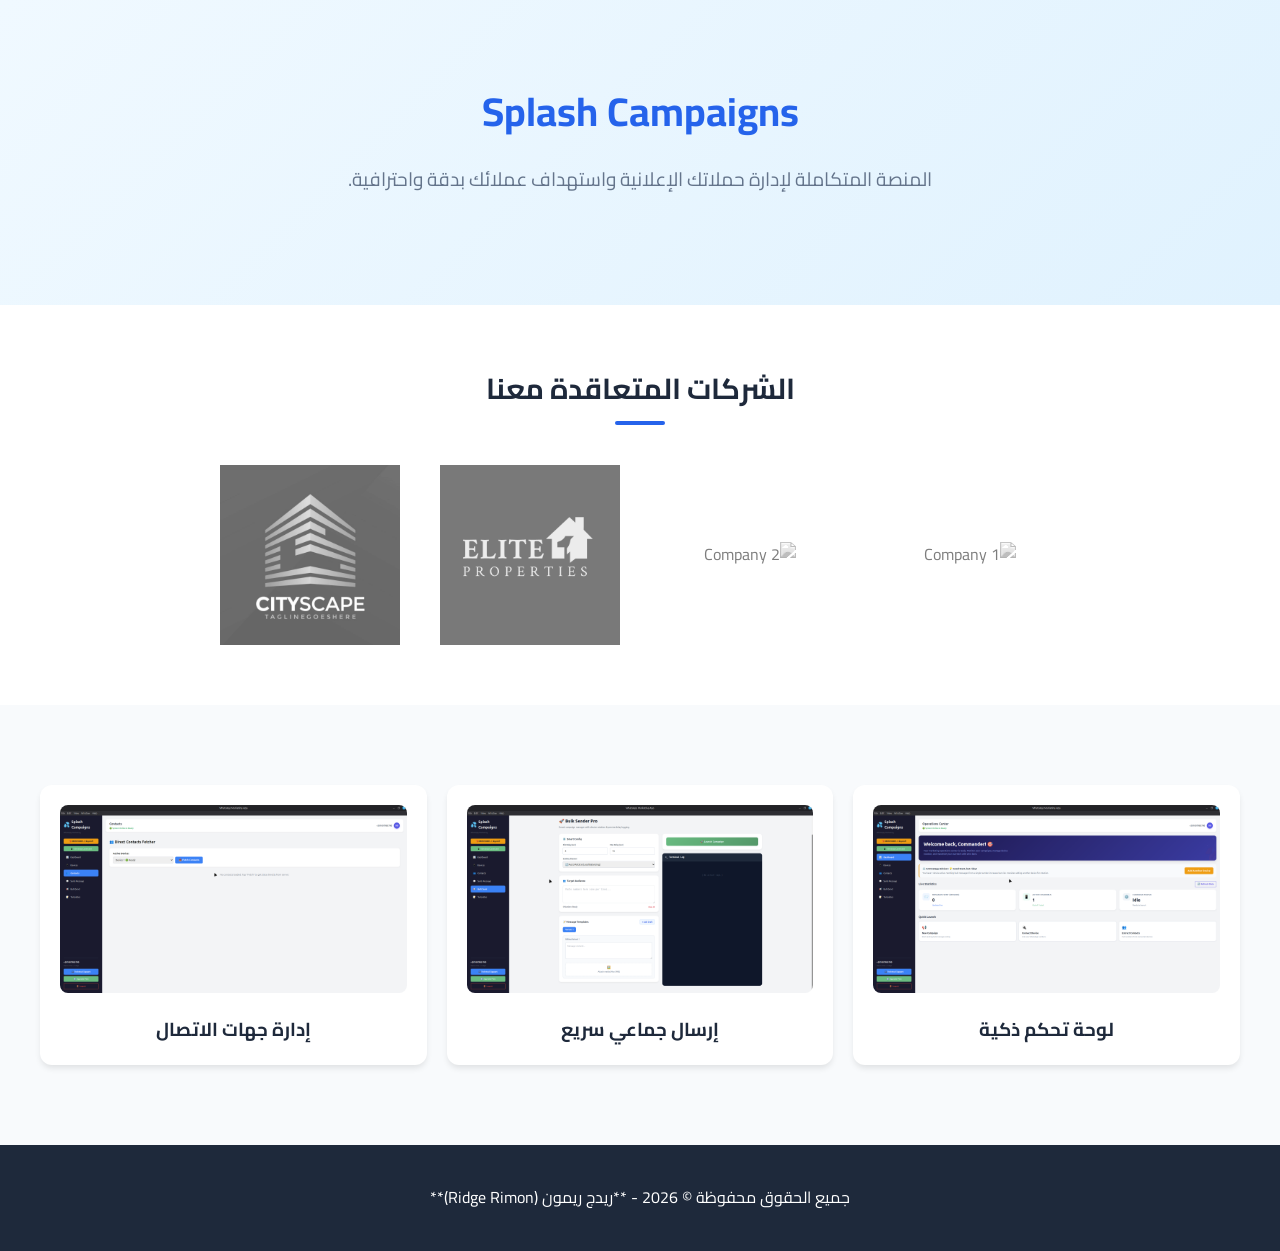
==== commit 03a14640: "Update full index.html with partners section" ====
--- a/index.html
+++ b/index.html
@@ -1,41 +1,19 @@
 <!DOCTYPE html>
-<html lang="en">
+<html lang="ar" dir="rtl">
 
 <head>
     <meta charset="UTF-8">
     <meta name="viewport" content="width=device-width, initial-scale=1.0">
-    <meta name="description"
-        content="Splash Campaigns - Professional WhatsApp Marketing Software. Bulk WhatsApp Sender with Multi-Device Rotation, Smart Delays, and Zero Bans Technology.">
-    <meta name="keywords"
-        content="WhatsApp Marketing Software, Bulk WhatsApp Sender, Splash Campaigns, WhatsApp Marketing Platform, Bulk Messaging Tool">
-    <meta name="author" content="Splash Campaigns">
-    <meta name="robots" content="index, follow">
-    <meta property="og:title" content="Splash Campaigns - WhatsApp Marketing Software">
-    <meta property="og:description"
-        content="Professional WhatsApp Marketing Platform with Multi-Device Rotation and Zero Bans Technology">
-    <meta property="og:type" content="website">
-    <meta property="og:url" content="https://splashcampaigns.com">
-    <meta property="og:image" content="assets/dashboard.png">
-    <title>Splash Campaigns - WhatsApp Marketing Software | Bulk WhatsApp Sender</title>
-    <script src="https://cdn.tailwindcss.com"></script>
-    <link href="https://fonts.googleapis.com/css2?family=Inter:wght@300;400;500;600;700;800&display=swap"
-        rel="stylesheet">
-    <link rel="stylesheet" href="https://cdnjs.cloudflare.com/ajax/libs/font-awesome/6.4.0/css/all.min.css">
-    <link href="https://unpkg.com/aos@2.3.1/dist/aos.css" rel="stylesheet">
-    <script>
-        tailwind.config = {
-            theme: {
-                extend: {
-                    fontFamily: { 'sans': ['Inter', 'sans-serif'] },
-                    colors: {
-                        'brand': { 50: '#f0fdf4', 100: '#dcfce7', 500: '#22c55e', 600: '#16a34a', 700: '#15803d' },
-                        'dark': { 50: '#f8fafc', 100: '#f1f5f9', 200: '#e2e8f0', 300: '#cbd5e1', 400: '#94a3b8', 500: '#64748b', 600: '#475569', 700: '#334155', 800: '#1e293b', 900: '#0f172a', 950: '#020617' }
-                    }
-                }
-            }
-        }
-    </script>
+    <title>Splash Campaigns | ريدج ريمون</title>
+    <link href="https://fonts.googleapis.com/css2?family=Cairo:wght@400;700&display=swap" rel="stylesheet">
     <style>
+        :root {
+            --primary-color: #2563eb;
+            --dark-color: #1e293b;
+            --bg-light: #f8fafc;
+            --text-gray: #64748b;
+        }
+
         * {
             margin: 0;
             padding: 0;
@@ -43,780 +21,184 @@
         }
 
         body {
-            font-family: 'Inter', sans-serif;
-            background: linear-gradient(135deg, #0f172a 0%, #1e293b 50%, #0f172a 100%);
-            min-height: 100vh;
-            color: #f1f5f9;
-        }
-
-        .glass-card {
-            background: linear-gradient(135deg, rgba(255, 255, 255, 0.1) 0%, rgba(255, 255, 255, 0.05) 100%);
-            backdrop-filter: blur(20px);
-            border: 1px solid rgba(255, 255, 255, 0.1);
-            border-radius: 20px;
-        }
-
-        .animated-bg {
-            position: fixed;
-            top: 0;
-            left: 0;
-            width: 100%;
-            height: 100%;
-            z-index: -1;
-            overflow: hidden;
-        }
-
-        .animated-bg::before {
+            font-family: 'Cairo', sans-serif;
+            line-height: 1.6;
+            background-color: #fff;
+            color: var(--dark-color);
+        }
+
+        /* Hero Section */
+        .hero {
+            padding: 80px 20px;
+            text-align: center;
+            background: linear-gradient(135deg, #f0f9ff 0%, #e0f2fe 100%);
+        }
+
+        .hero h1 {
+            font-size: 2.5rem;
+            margin-bottom: 20px;
+            color: var(--primary-color);
+        }
+
+        .hero p {
+            font-size: 1.2rem;
+            color: var(--text-gray);
+            max-width: 600px;
+            margin: 0 auto 30px;
+        }
+
+        /* Partners Section */
+        .partners {
+            padding: 60px 20px;
+            background-color: #fff;
+            text-align: center;
+        }
+
+        .partners h2 {
+            font-size: 1.8rem;
+            margin-bottom: 40px;
+            position: relative;
+        }
+
+        .partners h2::after {
             content: '';
-            position: absolute;
-            top: -50%;
-            left: -50%;
-            width: 200%;
-            height: 200%;
-            background: radial-gradient(circle at 30% 30%, rgba(34, 197, 94, 0.15) 0%, transparent 50%), radial-gradient(circle at 70% 70%, rgba(59, 130, 246, 0.1) 0%, transparent 50%);
-            animation: float 20s ease-in-out infinite;
-        }
-
-        @keyframes float {
-
-            0%,
-            100% {
-                transform: translate(0, 0);
-            }
-
-            50% {
-                transform: translate(-5%, -5%);
-            }
-        }
-
-        .glow-green {
-            box-shadow: 0 0 30px rgba(34, 197, 94, 0.3);
-        }
-
-        .glow-blue {
-            box-shadow: 0 0 30px rgba(59, 130, 246, 0.3);
-        }
-
-        .screenshot-slider {
-            position: relative;
-            overflow: hidden;
-        }
-
-        .screenshot-slide {
-            display: none;
-            animation: fadeIn 0.5s ease-in-out;
-        }
-
-        .screenshot-slide.active {
             display: block;
-        }
-
-        @keyframes fadeIn {
-            from {
-                opacity: 0;
-                transform: scale(0.95);
-            }
-
-            to {
-                opacity: 1;
-                transform: scale(1);
-            }
-        }
-
-        ::-webkit-scrollbar {
-            width: 8px;
-        }
-
-        ::-webkit-scrollbar-track {
-            background: #1e293b;
-        }
-
-        ::-webkit-scrollbar-thumb {
-            background: #22c55e;
-            border-radius: 4px;
-        }
-
-        .gradient-text {
-            background: linear-gradient(135deg, #22c55e 0%, #3b82f6 100%);
-            -webkit-background-clip: text;
-            -webkit-text-fill-color: transparent;
-            background-clip: text;
-        }
-
-        .btn-primary {
-            transition: all 0.3s ease;
-        }
-
-        .btn-primary:hover {
-            transform: translateY(-2px);
-            box-shadow: 0 10px 40px rgba(34, 197, 94, 0.4);
-        }
-
-        .feature-card {
-            transition: all 0.3s ease;
-        }
-
-        .feature-card:hover {
-            transform: translateY(-5px);
-            border-color: rgba(34, 197, 94, 0.5);
-        }
-
-        .pricing-card {
-            transition: all 0.3s ease;
-        }
-
-        .pricing-card:hover {
-            transform: scale(1.02);
-        }
-
-        .testimonial-card {
-            transition: all 0.3s ease;
-        }
-
-        .testimonial-card:hover {
-            transform: translateY(-5px);
-        }
-
-        nav {
-            transition: all 0.3s ease;
-        }
-
-        nav.scrolled {
-            background: rgba(15, 23, 42, 0.9);
-            backdrop-filter: blur(20px);
-            border-bottom: 1px solid rgba(255, 255, 255, 0.1);
-        }
-
-        .slider-dots {
+            width: 50px;
+            height: 4px;
+            background: var(--primary-color);
+            margin: 10px auto;
+            border-radius: 2px;
+        }
+
+        .logos-grid {
             display: flex;
             justify-content: center;
-            gap: 8px;
-            margin-top: 20px;
-        }
-
-        .slider-dot {
-            width: 12px;
-            height: 12px;
-            border-radius: 50%;
-            background: rgba(255, 255, 255, 0.3);
-            cursor: pointer;
-            transition: all 0.3s ease;
-        }
-
-        .slider-dot.active {
-            background: #22c55e;
-            transform: scale(1.2);
-        }
-
-        .download-btn {
-            position: relative;
-            overflow: hidden;
-        }
-
-        .download-btn .os-icon {
-            transition: all 0.3s;
-        }
-
-        .download-btn .btn-text {
-            transition: all 0.3s;
+            align-items: center;
+            flex-wrap: wrap;
+            gap: 40px;
+            max-width: 1100px;
+            margin: 0 auto;
+        }
+
+        .logo-item {
+            flex: 1 1 150px;
+            max-width: 180px;
+            display: flex;
+            justify-content: center;
+        }
+
+        .logo-item img {
+            max-width: 100%;
+            height: auto;
+            filter: grayscale(100%);
+            opacity: 0.6;
+            transition: all 0.4s ease;
+        }
+
+        .logo-item img:hover {
+            filter: grayscale(0%);
+            opacity: 1;
+            transform: translateY(-5px);
+        }
+
+        /* Features/Assets Preview */
+        .features {
+            padding: 80px 20px;
+            background-color: var(--bg-light);
+        }
+
+        .features-grid {
+            display: grid;
+            grid-template-columns: repeat(auto-fit, minmax(280px, 1fr));
+            gap: 20px;
+            max-width: 1200px;
+            margin: 0 auto;
+        }
+
+        .feature-card {
+            background: #fff;
+            padding: 20px;
+            border-radius: 12px;
+            box-shadow: 0 4px 6px -1px rgba(0, 0, 0, 0.1);
+            text-align: center;
+        }
+
+        .feature-card img {
+            width: 100%;
+            border-radius: 8px;
+            margin-bottom: 15px;
+        }
+
+        footer {
+            padding: 40px;
+            text-align: center;
+            background: var(--dark-color);
+            color: white;
+        }
+
+        /* Responsive */
+        @media (max-width: 768px) {
+            .hero h1 {
+                font-size: 2rem;
+            }
+
+            .logos-grid {
+                gap: 20px;
+            }
+
+            .logo-item {
+                flex: 1 1 120px;
+            }
         }
     </style>
 </head>
 
-<body class="antialiased">
-    <div class="animated-bg"></div>
-
-    <!-- Navigation -->
-    <nav id="navbar" class="fixed top-0 left-0 right-0 z-50 py-4">
-        <div class="container mx-auto px-6">
-            <div class="flex items-center justify-between">
-                <a href="#" class="flex items-center gap-3">
-                    <div
-                        class="w-10 h-10 rounded-xl bg-gradient-to-br from-brand-500 to-brand-700 flex items-center justify-center">
-                        <i class="fab fa-whatsapp text-white text-xl"></i>
-                    </div>
-                    <span class="text-xl font-bold text-white">Splash Campaigns</span>
-                </a>
-                <div class="hidden md:flex items-center gap-8">
-                    <a href="#features" class="text-gray-300 hover:text-brand-500 transition">Features</a>
-                    <a href="#screenshots" class="text-gray-300 hover:text-brand-500 transition">Screenshots</a>
-                    <a href="#testimonials" class="text-gray-300 hover:text-brand-500 transition">Testimonials</a>
-                    <a href="#pricing" class="text-gray-300 hover:text-brand-500 transition">Pricing</a>
-                </div>
-                <a href="#pricing"
-                    class="hidden md:inline-flex items-center gap-2 px-6 py-3 bg-brand-600 hover:bg-brand-700 text-white font-semibold rounded-xl transition btn-primary">
-                    <i class="fas fa-download"></i> Download Now
-                </a>
-                <button id="mobileMenuBtn" class="md:hidden text-white text-2xl"><i class="fas fa-bars"></i></button>
-            </div>
-        </div>
-        <div id="mobileMenu"
-            class="hidden md:hidden absolute top-full left-0 right-0 bg-dark-900/95 backdrop-blur-lg border-t border-dark-700">
-            <div class="container mx-auto px-6 py-4 flex flex-col gap-4">
-                <a href="#features" class="text-gray-300 hover:text-brand-500 transition py-2">Features</a>
-                <a href="#screenshots" class="text-gray-300 hover:text-brand-500 transition py-2">Screenshots</a>
-                <a href="#testimonials" class="text-gray-300 hover:text-brand-500 transition py-2">Testimonials</a>
-                <a href="#pricing" class="text-gray-300 hover:text-brand-500 transition py-2">Pricing</a>
-                <button onclick="smartDownload()"
-                    class="inline-flex items-center justify-center gap-2 px-6 py-3 bg-brand-600 text-white font-semibold rounded-xl">
-                    <i class="fas fa-download"></i> Download Now
-                </button>
-            </div>
-        </div>
-    </nav>
-
-    <!-- Hero Section -->
-    <section class="min-h-screen flex items-center pt-20 pb-12">
-        <div class="container mx-auto px-6">
-            <div class="grid lg:grid-cols-2 gap-12 items-center">
-                <div data-aos="fade-right" data-aos-duration="1000">
-                    <div
-                        class="inline-flex items-center gap-2 px-4 py-2 bg-brand-500/10 border border-brand-500/30 rounded-full mb-6">
-                        <span class="w-2 h-2 bg-brand-500 rounded-full animate-pulse"></span>
-                        <span class="text-brand-500 text-sm font-medium">#1 WhatsApp Marketing Platform</span>
-                    </div>
-                    <h1 class="text-4xl md:text-5xl lg:text-6xl font-bold leading-tight mb-6">
-                        Supercharge Your <span class="gradient-text">WhatsApp Marketing</span>
-                    </h1>
-                    <p class="text-lg text-gray-400 mb-8 max-w-xl">
-                        Splash Campaigns is your all-in-one Operations Center for WhatsApp bulk messaging. Featuring
-                        multi-device rotation, smart delays, and advanced contact fetching.
-                    </p>
-                    <div class="flex flex-col sm:flex-row gap-4">
-                        <button onclick="smartDownload()" id="heroDownloadBtn"
-                            class="download-btn inline-flex items-center justify-center gap-3 px-8 py-4 bg-brand-600 hover:bg-brand-700 text-white text-lg font-bold rounded-xl transition btn-primary glow-green">
-                            <i class="fas fa-download"></i>
-                            <span class="btn-text">Download Free</span>
-                        </button>
-                        <a href="#screenshots"
-                            class="inline-flex items-center justify-center gap-3 px-8 py-4 glass-card text-white text-lg font-semibold rounded-xl hover:bg-white/10 transition">
-                            <i class="fas fa-play-circle"></i> View Demo
-                        </a>
-                    </div>
-                    <div class="mt-10 flex items-center gap-6">
-                        <div class="flex -space-x-3">
-                            <img src="https://ui-avatars.com/api/?name=John+Smith&background=22c55e&color=fff&size=40"
-                                alt="User" class="w-10 h-10 rounded-full border-2 border-dark-800">
-                            <img src="https://ui-avatars.com/api/?name=Sarah+Johnson&background=3b82f6&color=fff&size=40"
-                                alt="User" class="w-10 h-10 rounded-full border-2 border-dark-800">
-                            <img src="https://ui-avatars.com/api/?name=Mike+Brown&background=8b5cf6&color=fff&size=40"
-                                alt="User" class="w-10 h-10 rounded-full border-2 border-dark-800">
-                            <img src="https://ui-avatars.com/api/?name=Emma+Wilson&background=f59e0b&color=fff&size=40"
-                                alt="User" class="w-10 h-10 rounded-full border-2 border-dark-800">
-                        </div>
-                        <div>
-                            <div class="flex items-center gap-1">
-                                <i class="fas fa-star text-yellow-400"></i><i class="fas fa-star text-yellow-400"></i><i
-                                    class="fas fa-star text-yellow-400"></i><i
-                                    class="fas fa-star text-yellow-400"></i><i class="fas fa-star text-yellow-400"></i>
-                                <span class="text-white ml-2 font-semibold">5.0</span>
-                            </div>
-                            <p class="text-gray-400 text-sm">From 2,500+ reviews</p>
-                        </div>
-                    </div>
-                </div>
-                <div data-aos="fade-left" data-aos-duration="1000" data-aos-delay="200">
-                    <div class="relative">
-                        <div class="absolute -top-10 -right-10 w-72 h-72 bg-brand-500/20 rounded-full blur-3xl"></div>
-                        <div class="absolute -bottom-10 -left-10 w-72 h-72 bg-blue-500/20 rounded-full blur-3xl"></div>
-                        <div class="glass-card p-2 glow-blue">
-                            <img src="assets/dashboard.png" alt="Splash Campaigns Dashboard"
-                                class="rounded-xl w-full shadow-2xl">
-                        </div>
-                        <div class="absolute -left-6 top-1/4 glass-card px-4 py-3 bg-[#0f172a]/90 backdrop-blur-xl border border-white/10 shadow-2xl shadow-black/50"
-                            data-aos="fade-up" data-aos-delay="400">
-                            <div class="flex items-center gap-3">
-                                <div class="w-10 h-10 bg-brand-500/20 rounded-lg flex items-center justify-center"><i
-                                        class="fas fa-users text-brand-500"></i></div>
-                                <div>
-                                    <p class="text-gray-400 text-xs">Total Contacts</p>
-                                    <p class="text-white font-bold">50,000+</p>
-                                </div>
-                            </div>
-                        </div>
-                        <div class="absolute -right-6 bottom-1/4 glass-card px-4 py-3 bg-[#0f172a]/90 backdrop-blur-xl border border-white/10 shadow-2xl shadow-black/50"
-                            data-aos="fade-up" data-aos-delay="600">
-                            <div class="flex items-center gap-3">
-                                <div
-                                    class="w-10 h-10 bg-blue-500/20 rounded-lg flex items-center justify-center border border-blue-500/20">
-                                    <i class="fas fa-paper-plane text-blue-500"></i></div>
-                                <div>
-                                    <p class="text-gray-400 text-[10px] uppercase tracking-wider font-semibold">Messages
-                                        Sent</p>
-                                    <p class="text-white font-black text-lg leading-none">1M+</p>
-                                </div>
-                            </div>
-                        </div>
-                    </div>
-                </div>
+<body>
+
+    <section class="hero">
+        <h1>Splash Campaigns</h1>
+        <p>المنصة المتكاملة لإدارة حملاتك الإعلانية واستهداف عملائك بدقة واحترافية.</p>
+    </section>
+
+    <section class="partners">
+        <h2>الشركات المتعاقدة معنا</h2>
+        <div class="logos-grid">
+            <div class="logo-item">
+                <img src="assets/company/logo1.png" alt="Company 1">
+            </div>
+            <div class="logo-item">
+                <img src="assets/company/logo2.png" alt="Company 2">
+            </div>
+            <div class="logo-item">
+                <img src="assets/company/logo3.png" alt="Company 3">
+            </div>
+            <div class="logo-item">
+                <img src="assets/company/logo4.png" alt="Company 4">
             </div>
         </div>
     </section>
 
-    <!-- Features Section -->
-    <section id="features" class="py-20">
-        <div class="container mx-auto px-6">
-            <div class="text-center mb-16" data-aos="fade-up">
-                <span
-                    class="inline-block px-4 py-2 bg-brand-500/10 border border-brand-500/30 rounded-full text-brand-500 text-sm font-medium mb-4">Powerful
-                    Features</span>
-                <h2 class="text-3xl md:text-4xl font-bold text-white mb-4">Everything You Need to Succeed</h2>
-                <p class="text-gray-400 max-w-2xl mx-auto">Our platform is packed with advanced features designed to
-                    help you reach more customers while maintaining the highest safety standards.</p>
-            </div>
-            <div class="grid md:grid-cols-2 lg:grid-cols-3 gap-6">
-                <div class="glass-card p-8 feature-card" data-aos="fade-up" data-aos-delay="100">
-                    <div
-                        class="w-14 h-14 bg-gradient-to-br from-brand-500 to-brand-700 rounded-2xl flex items-center justify-center mb-6">
-                        <i class="fas fa-shield-alt text-white text-2xl"></i></div>
-                    <h3 class="text-xl font-bold text-white mb-3">Zero Bans Technology</h3>
-                    <p class="text-gray-400">Advanced anti-ban algorithms ensure your accounts stay safe. Our smart
-                        sending patterns mimic human behavior.</p>
-                    <ul class="mt-4 space-y-2">
-                        <li class="flex items-center gap-2 text-gray-300"><i
-                                class="fas fa-check text-brand-500"></i><span>Smart rate limiting</span></li>
-                        <li class="flex items-center gap-2 text-gray-300"><i
-                                class="fas fa-check text-brand-500"></i><span>Human-like sending patterns</span></li>
-                        <li class="flex items-center gap-2 text-gray-300"><i
-                                class="fas fa-check text-brand-500"></i><span>Automatic cooldown system</span></li>
-                    </ul>
-                </div>
-                <div class="glass-card p-8 feature-card" data-aos="fade-up" data-aos-delay="200">
-                    <div
-                        class="w-14 h-14 bg-gradient-to-br from-blue-500 to-blue-700 rounded-2xl flex items-center justify-center mb-6">
-                        <i class="fas fa-mobile-alt text-white text-2xl"></i></div>
-                    <h3 class="text-xl font-bold text-white mb-3">Multi-Device Rotation</h3>
-                    <p class="text-gray-400">Connect and manage multiple WhatsApp devices simultaneously. Rotate between
-                        devices to distribute load.</p>
-                    <ul class="mt-4 space-y-2">
-                        <li class="flex items-center gap-2 text-gray-300"><i
-                                class="fas fa-check text-blue-500"></i><span>Up to 10 devices connected</span></li>
-                        <li class="flex items-center gap-2 text-gray-300"><i
-                                class="fas fa-check text-blue-500"></i><span>Automatic device rotation</span></li>
-                        <li class="flex items-center gap-2 text-gray-300"><i
-                                class="fas fa-check text-blue-500"></i><span>Real-time status monitoring</span></li>
-                    </ul>
-                </div>
-                <div class="glass-card p-8 feature-card" data-aos="fade-up" data-aos-delay="300">
-                    <div
-                        class="w-14 h-14 bg-gradient-to-br from-purple-500 to-purple-700 rounded-2xl flex items-center justify-center mb-6">
-                        <i class="fas fa-clock text-white text-2xl"></i></div>
-                    <h3 class="text-xl font-bold text-white mb-3">Smart Delay System</h3>
-                    <p class="text-gray-400">Intelligent delay algorithms between messages to avoid detection. Set
-                        custom delays per contact list.</p>
-                    <ul class="mt-4 space-y-2">
-                        <li class="flex items-center gap-2 text-gray-300"><i
-                                class="fas fa-check text-purple-500"></i><span>Randomized delay intervals</span></li>
-                        <li class="flex items-center gap-2 text-gray-300"><i
-                                class="fas fa-check text-purple-500"></i><span>Time-based scheduling</span></li>
-                        <li class="flex items-center gap-2 text-gray-300"><i
-                                class="fas fa-check text-purple-500"></i><span>Custom delay rules</span></li>
-                    </ul>
-                </div>
-                <div class="glass-card p-8 feature-card" data-aos="fade-up" data-aos-delay="400">
-                    <div
-                        class="w-14 h-14 bg-gradient-to-br from-orange-500 to-orange-700 rounded-2xl flex items-center justify-center mb-6">
-                        <i class="fas fa-address-book text-white text-2xl"></i></div>
-                    <h3 class="text-xl font-bold text-white mb-3">Advanced Contact Fetcher</h3>
-                    <p class="text-gray-400">Easily import and manage your contact lists with automatic deduplication
-                        and validation.</p>
-                    <ul class="mt-4 space-y-2">
-                        <li class="flex items-center gap-2 text-gray-300"><i
-                                class="fas fa-check text-orange-500"></i><span>CSV/Excel import</span></li>
-                        <li class="flex items-center gap-2 text-gray-300"><i
-                                class="fas fa-check text-orange-500"></i><span>Automatic phone validation</span></li>
-                        <li class="flex items-center gap-2 text-gray-300"><i
-                                class="fas fa-check text-orange-500"></i><span>Duplicate removal</span></li>
-                    </ul>
-                </div>
-                <div class="glass-card p-8 feature-card" data-aos="fade-up" data-aos-delay="500">
-                    <div
-                        class="w-14 h-14 bg-gradient-to-br from-pink-500 to-pink-700 rounded-2xl flex items-center justify-center mb-6">
-                        <i class="fas fa-broadcast-tower text-white text-2xl"></i></div>
-                    <h3 class="text-xl font-bold text-white mb-3">Powerful Bulk Sender</h3>
-                    <p class="text-gray-400">Send bulk messages to thousands of contacts. Support for text, images,
-                        videos, and documents.</p>
-                    <ul class="mt-4 space-y-2">
-                        <li class="flex items-center gap-2 text-gray-300"><i
-                                class="fas fa-check text-pink-500"></i><span>Mass media support</span></li>
-                        <li class="flex items-center gap-2 text-gray-300"><i
-                                class="fas fa-check text-pink-500"></i><span>Personalized variables</span></li>
-                        <li class="flex items-center gap-2 text-gray-300"><i
-                                class="fas fa-check text-pink-500"></i><span>Campaign templates</span></li>
-                    </ul>
-                </div>
-                <div class="glass-card p-8 feature-card" data-aos="fade-up" data-aos-delay="600">
-                    <div
-                        class="w-14 h-14 bg-gradient-to-br from-cyan-500 to-cyan-700 rounded-2xl flex items-center justify-center mb-6">
-                        <i class="fas fa-chart-line text-white text-2xl"></i></div>
-                    <h3 class="text-xl font-bold text-white mb-3">Advanced Analytics</h3>
-                    <p class="text-gray-400">Track your campaign performance with detailed analytics. Monitor delivery
-                        rates and engagement metrics.</p>
-                    <ul class="mt-4 space-y-2">
-                        <li class="flex items-center gap-2 text-gray-300"><i
-                                class="fas fa-check text-cyan-500"></i><span>Real-time tracking</span></li>
-                        <li class="flex items-center gap-2 text-gray-300"><i
-                                class="fas fa-check text-cyan-500"></i><span>Export reports</span></li>
-                        <li class="flex items-center gap-2 text-gray-300"><i
-                                class="fas fa-check text-cyan-500"></i><span>Performance insights</span></li>
-                    </ul>
-                </div>
+    <section class="features">
+        <div class="features-grid">
+            <div class="feature-card">
+                <img src="assets/dashboard.png" alt="لوحة التحكم">
+                <h3>لوحة تحكم ذكية</h3>
+            </div>
+            <div class="feature-card">
+                <img src="assets/bulk-sender.png" alt="الإرسال الجماعي">
+                <h3>إرسال جماعي سريع</h3>
+            </div>
+            <div class="feature-card">
+                <img src="assets/contacts.png" alt="إدارة الجهات">
+                <h3>إدارة جهات الاتصال</h3>
             </div>
         </div>
     </section>
 
-    <!-- Screenshots Section -->
-    <section id="screenshots" class="py-20 bg-dark-800/50">
-        <div class="container mx-auto px-6">
-            <div class="text-center mb-16" data-aos="fade-up">
-                <span
-                    class="inline-block px-4 py-2 bg-blue-500/10 border border-blue-500/30 rounded-full text-blue-500 text-sm font-medium mb-4">App
-                    Screenshots</span>
-                <h2 class="text-3xl md:text-4xl font-bold text-white mb-4">See It In Action</h2>
-                <p class="text-gray-400 max-w-2xl mx-auto">Take a closer look at our intuitive interface designed for
-                    maximum efficiency and ease of use.</p>
-            </div>
-            <div class="max-w-5xl mx-auto">
-                <div class="screenshot-slider" data-aos="zoom-in">
-                    <div class="screenshot-slide active">
-                        <div class="glass-card p-4"><img src="assets/dashboard.png" alt="Main Dashboard"
-                                class="rounded-xl w-full"></div>
-                        <p class="text-center text-gray-400 mt-4">Main Dashboard - Overview & Analytics</p>
-                    </div>
-                    <div class="screenshot-slide">
-                        <div class="glass-card p-4"><img src="assets/login.png" alt="Login Screen"
-                                class="rounded-xl w-full"></div>
-                        <p class="text-center text-gray-400 mt-4">Secure Login Interface</p>
-                    </div>
-                    <div class="screenshot-slide">
-                        <div class="glass-card p-4"><img src="assets/bulk-sender.png" alt="Bulk Sender"
-                                class="rounded-xl w-full"></div>
-                        <p class="text-center text-gray-400 mt-4">Bulk Message Sender</p>
-                    </div>
-                    <div class="screenshot-slide">
-                        <div class="glass-card p-4"><img src="assets/devices.png" alt="Device Management"
-                                class="rounded-xl w-full"></div>
-                        <p class="text-center text-gray-400 mt-4">Multi-Device Management</p>
-                    </div>
-                    <div class="screenshot-slide">
-                        <div class="glass-card p-4"><img src="assets/contacts.png" alt="Contact Fetcher"
-                                class="rounded-xl w-full"></div>
-                        <p class="text-center text-gray-400 mt-4">Contact Management & Fetcher</p>
-                    </div>
-                </div>
-                <div class="flex justify-center items-center gap-4 mt-8">
-                    <button id="prevBtn"
-                        class="w-12 h-12 glass-card hover:bg-white/10 rounded-full flex items-center justify-center transition"><i
-                            class="fas fa-chevron-left text-white"></i></button>
-                    <div class="slider-dots">
-                        <div class="slider-dot active" data-slide="0"></div>
-                        <div class="slider-dot" data-slide="1"></div>
-                        <div class="slider-dot" data-slide="2"></div>
-                        <div class="slider-dot" data-slide="3"></div>
-                        <div class="slider-dot" data-slide="4"></div>
-                    </div>
-                    <button id="nextBtn"
-                        class="w-12 h-12 glass-card hover:bg-white/10 rounded-full flex items-center justify-center transition"><i
-                            class="fas fa-chevron-right text-white"></i></button>
-                </div>
-            </div>
-        </div>
-    </section>
-
-    <!-- Testimonials -->
-    <section id="testimonials" class="py-20">
-        <div class="container mx-auto px-6">
-            <div class="text-center mb-16" data-aos="fade-up">
-                <span
-                    class="inline-block px-4 py-2 bg-purple-500/10 border border-purple-500/30 rounded-full text-purple-500 text-sm font-medium mb-4">Testimonials</span>
-                <h2 class="text-3xl md:text-4xl font-bold text-white mb-4">Trusted by Marketing Professionals</h2>
-            </div>
-            <div class="grid md:grid-cols-2 lg:grid-cols-3 gap-6">
-                <div class="glass-card p-8 testimonial-card" data-aos="fade-up" data-aos-delay="100">
-                    <div class="flex items-center gap-1 mb-4"><i class="fas fa-star text-yellow-400"></i><i
-                            class="fas fa-star text-yellow-400"></i><i class="fas fa-star text-yellow-400"></i><i
-                            class="fas fa-star text-yellow-400"></i><i class="fas fa-star text-yellow-400"></i></div>
-                    <p class="text-gray-300 mb-6">"Splash Campaigns has transformed our WhatsApp marketing completely.
-                        The multi-device rotation feature is a game-changer - we've increased our outreach by 300%
-                        without any bans."</p>
-                    <div class="flex items-center gap-4"><img
-                            src="https://ui-avatars.com/api/?name=Ahmed+Hassan&background=22c55e&color=fff&size=50"
-                            alt="Ahmed Hassan" class="w-12 h-12 rounded-full">
-                        <div>
-                            <h4 class="text-white font-semibold">Ahmed Hassan</h4>
-                            <p class="text-gray-400 text-sm">Marketing Manager</p>
-                            <p class="text-brand-500 text-sm">TechCorp Egypt</p>
-                        </div>
-                    </div>
-                </div>
-                <div class="glass-card p-8 testimonial-card" data-aos="fade-up" data-aos-delay="200">
-                    <div class="flex items-center gap-1 mb-4"><i class="fas fa-star text-yellow-400"></i><i
-                            class="fas fa-star text-yellow-400"></i><i class="fas fa-star text-yellow-400"></i><i
-                            class="fas fa-star text-yellow-400"></i><i class="fas fa-star text-yellow-400"></i></div>
-                    <p class="text-gray-300 mb-6">"The zero-bans technology is incredible. We've been using Splash
-                        Campaigns for 8 months now and not a single account suspension."</p>
-                    <div class="flex items-center gap-4"><img
-                            src="https://ui-avatars.com/api/?name=Sarah+Mahmoud&background=3b82f6&color=fff&size=50"
-                            alt="Sarah Mahmoud" class="w-12 h-12 rounded-full">
-                        <div>
-                            <h4 class="text-white font-semibold">Sarah Mahmoud</h4>
-                            <p class="text-gray-400 text-sm">Operations Director</p>
-                            <p class="text-blue-500 text-sm">Digital Bridge Co.</p>
-                        </div>
-                    </div>
-                </div>
-                <div class="glass-card p-8 testimonial-card" data-aos="fade-up" data-aos-delay="300">
-                    <div class="flex items-center gap-1 mb-4"><i class="fas fa-star text-yellow-400"></i><i
-                            class="fas fa-star text-yellow-400"></i><i class="fas fa-star text-yellow-400"></i><i
-                            class="fas fa-star text-yellow-400"></i><i class="fas fa-star text-yellow-400"></i></div>
-                    <p class="text-gray-300 mb-6">"Best investment for our business! The contact fetcher saved us
-                        countless hours, and the bulk sender handles our 50,000+ contacts effortlessly."</p>
-                    <div class="flex items-center gap-4"><img
-                            src="https://ui-avatars.com/api/?name=Omar+Abdelrahman&background=8b5cf6&color=fff&size=50"
-                            alt="Omar Abdelrahman" class="w-12 h-12 rounded-full">
-                        <div>
-                            <h4 class="text-white font-semibold">Omar Abdelrahman</h4>
-                            <p class="text-gray-400 text-sm">CEO</p>
-                            <p class="text-purple-500 text-sm">GrowthMarketing MENA</p>
-                        </div>
-                    </div>
-                </div>
-            </div>
-        </div>
-    </section>
-
-    <!-- Pricing -->
-    <section id="pricing" class="py-20 bg-dark-800/50">
-        <div class="container mx-auto px-6">
-            <div class="text-center mb-16" data-aos="fade-up">
-                <span
-                    class="inline-block px-4 py-2 bg-brand-500/10 border border-brand-500/30 rounded-full text-brand-500 text-sm font-medium mb-4">Pricing
-                    Plans</span>
-                <h2 class="text-3xl md:text-4xl font-bold text-white mb-4">Choose Your Plan</h2>
-            </div>
-            <div class="grid md:grid-cols-2 gap-8 max-w-4xl mx-auto">
-                <div class="glass-card pricing-card p-8" data-aos="fade-up" data-aos-delay="100">
-                    <div class="text-center mb-8">
-                        <h3 class="text-2xl font-bold text-white mb-2">Free Demo</h3>
-                        <p class="text-gray-400">Try before you buy</p>
-                        <div class="mt-6"><span class="text-4xl font-bold text-white">24</span><span
-                                class="text-gray-400"> Hours</span></div>
-                    </div>
-                    <ul class="space-y-4 mb-8">
-                        <li class="flex items-center gap-3 text-gray-300"><i
-                                class="fas fa-check text-brand-500"></i><span>1 Device Connection</span></li>
-                        <li class="flex items-center gap-3 text-gray-300"><i
-                                class="fas fa-check text-brand-500"></i><span>Basic Features</span></li>
-                    </ul>
-                    <button onclick="smartDownload()"
-                        class="block w-full py-4 border-2 border-brand-500 text-brand-500 text-center font-bold rounded-xl hover:bg-brand-500 hover:text-white transition">
-                        <i class="fas fa-download mr-2"></i>Download Free Demo
-                    </button>
-                </div>
-                <div class="glass-card pricing-card p-8 relative glow-green" data-aos="fade-up" data-aos-delay="200">
-                    <div class="absolute -top-4 left-1/2 transform -translate-x-1/2"><span
-                            class="px-4 py-1 bg-brand-500 text-white text-sm font-bold rounded-full">Most Popular</span>
-                    </div>
-                    <div class="text-center mb-8">
-                        <h3 class="text-2xl font-bold text-white mb-2">Enterprise</h3>
-                        <p class="text-gray-400">For serious marketers</p>
-                        <div class="mt-6"><span class="text-4xl font-bold text-white">10$</span><span
-                                class="text-gray-400">/month</span></div>
-                    </div>
-                    <ul class="space-y-4 mb-8">
-                        <li class="flex items-center gap-3 text-gray-300"><i
-                                class="fas fa-check text-brand-500"></i><span>Unlimited Devices</span></li>
-                        <li class="flex items-center gap-3 text-gray-300"><i
-                                class="fas fa-check text-brand-500"></i><span>Unlimited Contacts</span></li>
-                        <li class="flex items-center gap-3 text-gray-300"><i
-                                class="fas fa-check text-brand-500"></i><span>Unlimited Messages</span></li>
-                        <li class="flex items-center gap-3 text-gray-300"><i
-                                class="fas fa-check text-brand-500"></i><span>Priority Support</span></li>
-                        <li class="flex items-center gap-3 text-gray-300"><i
-                                class="fas fa-check text-brand-500"></i><span>Dedicated Account Manager</span></li>
-                    </ul>
-                    <a href="https://wa.me/201007985700"
-                        class="block w-full py-4 bg-brand-600 text-white text-center font-bold rounded-xl hover:bg-brand-700 transition btn-primary">
-                        <i class="fab fa-whatsapp mr-2"></i>Contact Support
-                    </a>
-                </div>
-            </div>
-        </div>
-    </section>
-
-    <!-- CTA -->
-    <section class="py-20">
-        <div class="container mx-auto px-6">
-            <div class="glass-card p-12 text-center relative overflow-hidden" data-aos="zoom-in">
-                <div class="absolute top-0 left-0 w-full h-full bg-gradient-to-r from-brand-500/10 to-blue-500/10">
-                </div>
-                <div class="absolute -top-20 -right-20 w-40 h-40 bg-brand-500/20 rounded-full blur-3xl"></div>
-                <div class="absolute -bottom-20 -left-20 w-40 h-40 bg-blue-500/20 rounded-full blur-3xl"></div>
-                <div class="relative z-10">
-                    <h2 class="text-3xl md:text-4xl font-bold text-white mb-4">Ready to Transform Your WhatsApp
-                        Marketing?</h2>
-                    <p class="text-gray-400 mb-8 max-w-2xl mx-auto">Join thousands of businesses already using Splash
-                        Campaigns.</p>
-                    <div class="flex flex-col sm:flex-row gap-4 justify-center">
-                        <button onclick="smartDownload()"
-                            class="inline-flex items-center justify-center gap-3 px-8 py-4 bg-brand-600 hover:bg-brand-700 text-white text-lg font-bold rounded-xl transition btn-primary">
-                            <i class="fas fa-download"></i><span id="ctaDownloadText">Download Now</span>
-                        </button>
-                        <a href="https://wa.me/201007985700"
-                            class="inline-flex items-center justify-center gap-3 px-8 py-4 glass-card hover:bg-white/10 text-white text-lg font-semibold rounded-xl transition">
-                            <i class="fab fa-whatsapp"></i> Chat on WhatsApp
-                        </a>
-                    </div>
-                </div>
-            </div>
-        </div>
-    </section>
-
-    <!-- Footer -->
-    <footer class="py-12 border-t border-dark-700">
-        <div class="container mx-auto px-6">
-            <div class="grid md:grid-cols-4 gap-8 mb-8">
-                <div class="md:col-span-2">
-                    <a href="#" class="flex items-center gap-3 mb-4">
-                        <div
-                            class="w-10 h-10 rounded-xl bg-gradient-to-br from-brand-500 to-brand-700 flex items-center justify-center">
-                            <i class="fab fa-whatsapp text-white text-xl"></i></div>
-                        <span class="text-xl font-bold text-white">Splash Campaigns</span>
-                    </a>
-                    <p class="text-gray-400 max-w-md">Professional WhatsApp Marketing Platform with multi-device
-                        rotation, smart delays, and zero-bans technology.</p>
-                    <div class="flex gap-4 mt-6">
-                        <a href="https://wa.me/201007985700"
-                            class="w-10 h-10 glass-card hover:bg-brand-500/20 rounded-lg flex items-center justify-center transition"><i
-                                class="fab fa-whatsapp text-brand-500"></i></a>
-                        <a href="#"
-                            class="w-10 h-10 glass-card hover:bg-blue-500/20 rounded-lg flex items-center justify-center transition"><i
-                                class="fab fa-facebook text-blue-500"></i></a>
-                        <a href="#"
-                            class="w-10 h-10 glass-card hover:bg-sky-500/20 rounded-lg flex items-center justify-center transition"><i
-                                class="fab fa-twitter text-sky-500"></i></a>
-                    </div>
-                </div>
-                <div>
-                    <h4 class="text-white font-bold mb-4">Quick Links</h4>
-                    <ul class="space-y-2">
-                        <li><a href="#features" class="text-gray-400 hover:text-brand-500 transition">Features</a></li>
-                        <li><a href="#screenshots" class="text-gray-400 hover:text-brand-500 transition">Screenshots</a>
-                        </li>
-                        <li><a href="#testimonials"
-                                class="text-gray-400 hover:text-brand-500 transition">Testimonials</a></li>
-                        <li><a href="#pricing" class="text-gray-400 hover:text-brand-500 transition">Pricing</a></li>
-                    </ul>
-                </div>
-                <div>
-                    <h4 class="text-white font-bold mb-4">Support</h4>
-                    <ul class="space-y-2">
-                        <li><a href="#" class="text-gray-400 hover:text-brand-500 transition">Documentation</a></li>
-                        <li><a href="#" class="text-gray-400 hover:text-brand-500 transition">FAQs</a></li>
-                        <li><a href="https://wa.me/201007985700"
-                                class="text-gray-400 hover:text-brand-500 transition">Contact Us</a></li>
-                    </ul>
-                </div>
-            </div>
-            <div class="pt-8 border-t border-dark-700 flex flex-col md:flex-row justify-between items-center gap-4">
-                <p class="text-gray-400 text-sm">© 2024 Splash Campaigns. All rights reserved.</p>
-                <div class="flex items-center gap-2">
-                    <span class="text-gray-400 text-sm">WhatsApp Support:</span>
-                    <a href="https://wa.me/201007985700"
-                        class="text-brand-500 hover:text-brand-400 font-semibold flex items-center gap-2"><i
-                            class="fab fa-whatsapp"></i> +20 100 798 5700</a>
-                </div>
-            </div>
-        </div>
+    <footer>
+        <p>جميع الحقوق محفوظة &copy; 2026 - **ريدج ريمون (Ridge Rimon)**</p>
     </footer>
 
-    <script src="https://unpkg.com/aos@2.3.1/dist/aos.js"></script>
-    <script>
-        AOS.init({ duration: 1000, once: true, offset: 100 });
-
-        const REPO = 'ridgerimon/splash-campaigns-releases';
-        let winUrl = null;
-        let linuxUrl = null;
-        const isWindows = navigator.userAgent.includes('Windows');
-        const isLinux = navigator.userAgent.includes('Linux') && !navigator.userAgent.includes('Android');
-
-        // Fetch latest release info
-        fetch(`https://api.github.com/repos/${REPO}/releases/latest`)
-            .then(r => r.json())
-            .then(data => {
-                const assets = data.assets || [];
-                const exe = assets.find(a => a.name.endsWith('.exe') && !a.name.includes('blockmap'));
-                const appimage = assets.find(a => a.name.endsWith('.AppImage'));
-                winUrl = exe?.browser_download_url;
-                linuxUrl = appimage?.browser_download_url;
-
-                // Update button text based on OS
-                const heroBtn = document.getElementById('heroDownloadBtn');
-                const ctaText = document.getElementById('ctaDownloadText');
-                if (isWindows && winUrl) {
-                    heroBtn.innerHTML = '<i class="fab fa-windows mr-2"></i><span>Download for Windows</span>';
-                    if (ctaText) ctaText.textContent = 'Download for Windows';
-                } else if (isLinux && linuxUrl) {
-                    heroBtn.innerHTML = '<i class="fab fa-linux mr-2"></i><span>Download for Linux</span>';
-                    if (ctaText) ctaText.textContent = 'Download for Linux';
-                } else {
-                    heroBtn.innerHTML = '<i class="fas fa-download mr-2"></i><span>Download Free</span>';
-                }
-            })
-            .catch(() => { });
-
-        function smartDownload() {
-            if (isWindows && winUrl) {
-                window.location.href = winUrl;
-            } else if (isLinux && linuxUrl) {
-                window.location.href = linuxUrl;
-            } else if (winUrl) {
-                window.location.href = winUrl;
-            } else {
-                window.open(`https://github.com/${REPO}/releases/latest`, '_blank');
-            }
-        }
-
-        // Navbar scroll
-        const navbar = document.getElementById('navbar');
-        window.addEventListener('scroll', () => {
-            navbar.classList.toggle('scrolled', window.scrollY > 50);
-        });
-
-        // Mobile menu
-        document.getElementById('mobileMenuBtn').addEventListener('click', () => {
-            document.getElementById('mobileMenu').classList.toggle('hidden');
-        });
-        document.getElementById('mobileMenu').querySelectorAll('a, button').forEach(el => {
-            el.addEventListener('click', () => document.getElementById('mobileMenu').classList.add('hidden'));
-        });
-
-        // Screenshot slider
-        const slides = document.querySelectorAll('.screenshot-slide');
-        const dots = document.querySelectorAll('.slider-dot');
-        let currentSlide = 0;
-
-        function showSlide(index) {
-            slides.forEach((s, i) => { s.classList.remove('active'); dots[i].classList.remove('active'); });
-            slides[index].classList.add('active');
-            dots[index].classList.add('active');
-            currentSlide = index;
-        }
-
-        document.getElementById('nextBtn').addEventListener('click', () => showSlide((currentSlide + 1) % slides.length));
-        document.getElementById('prevBtn').addEventListener('click', () => showSlide((currentSlide - 1 + slides.length) % slides.length));
-        dots.forEach((dot, i) => dot.addEventListener('click', () => showSlide(i)));
-        setInterval(() => showSlide((currentSlide + 1) % slides.length), 5000);
-
-        // Smooth scroll
-        document.querySelectorAll('a[href^="#"]').forEach(anchor => {
-            anchor.addEventListener('click', function (e) {
-                e.preventDefault();
-                const target = document.querySelector(this.getAttribute('href'));
-                if (target) target.scrollIntoView({ behavior: 'smooth', block: 'start' });
-            });
-        });
-    </script>
 </body>
 
 </html>
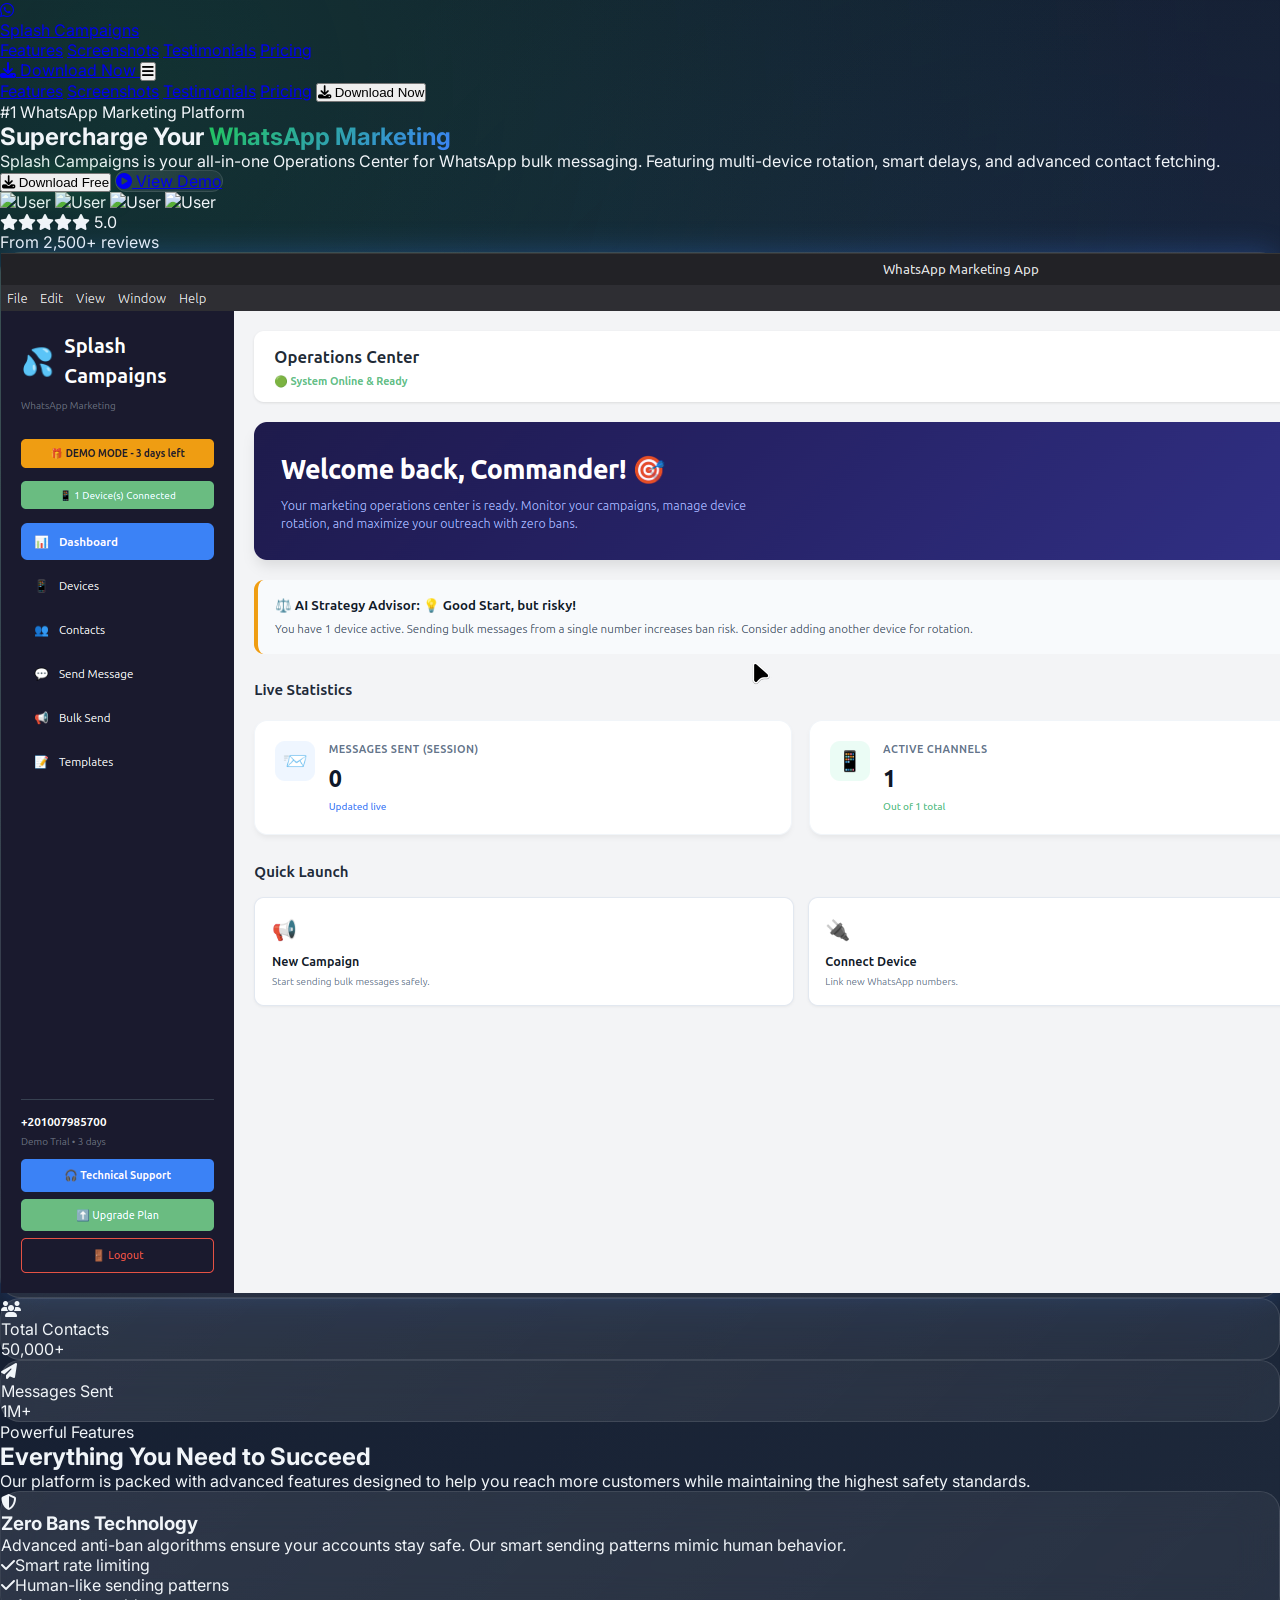
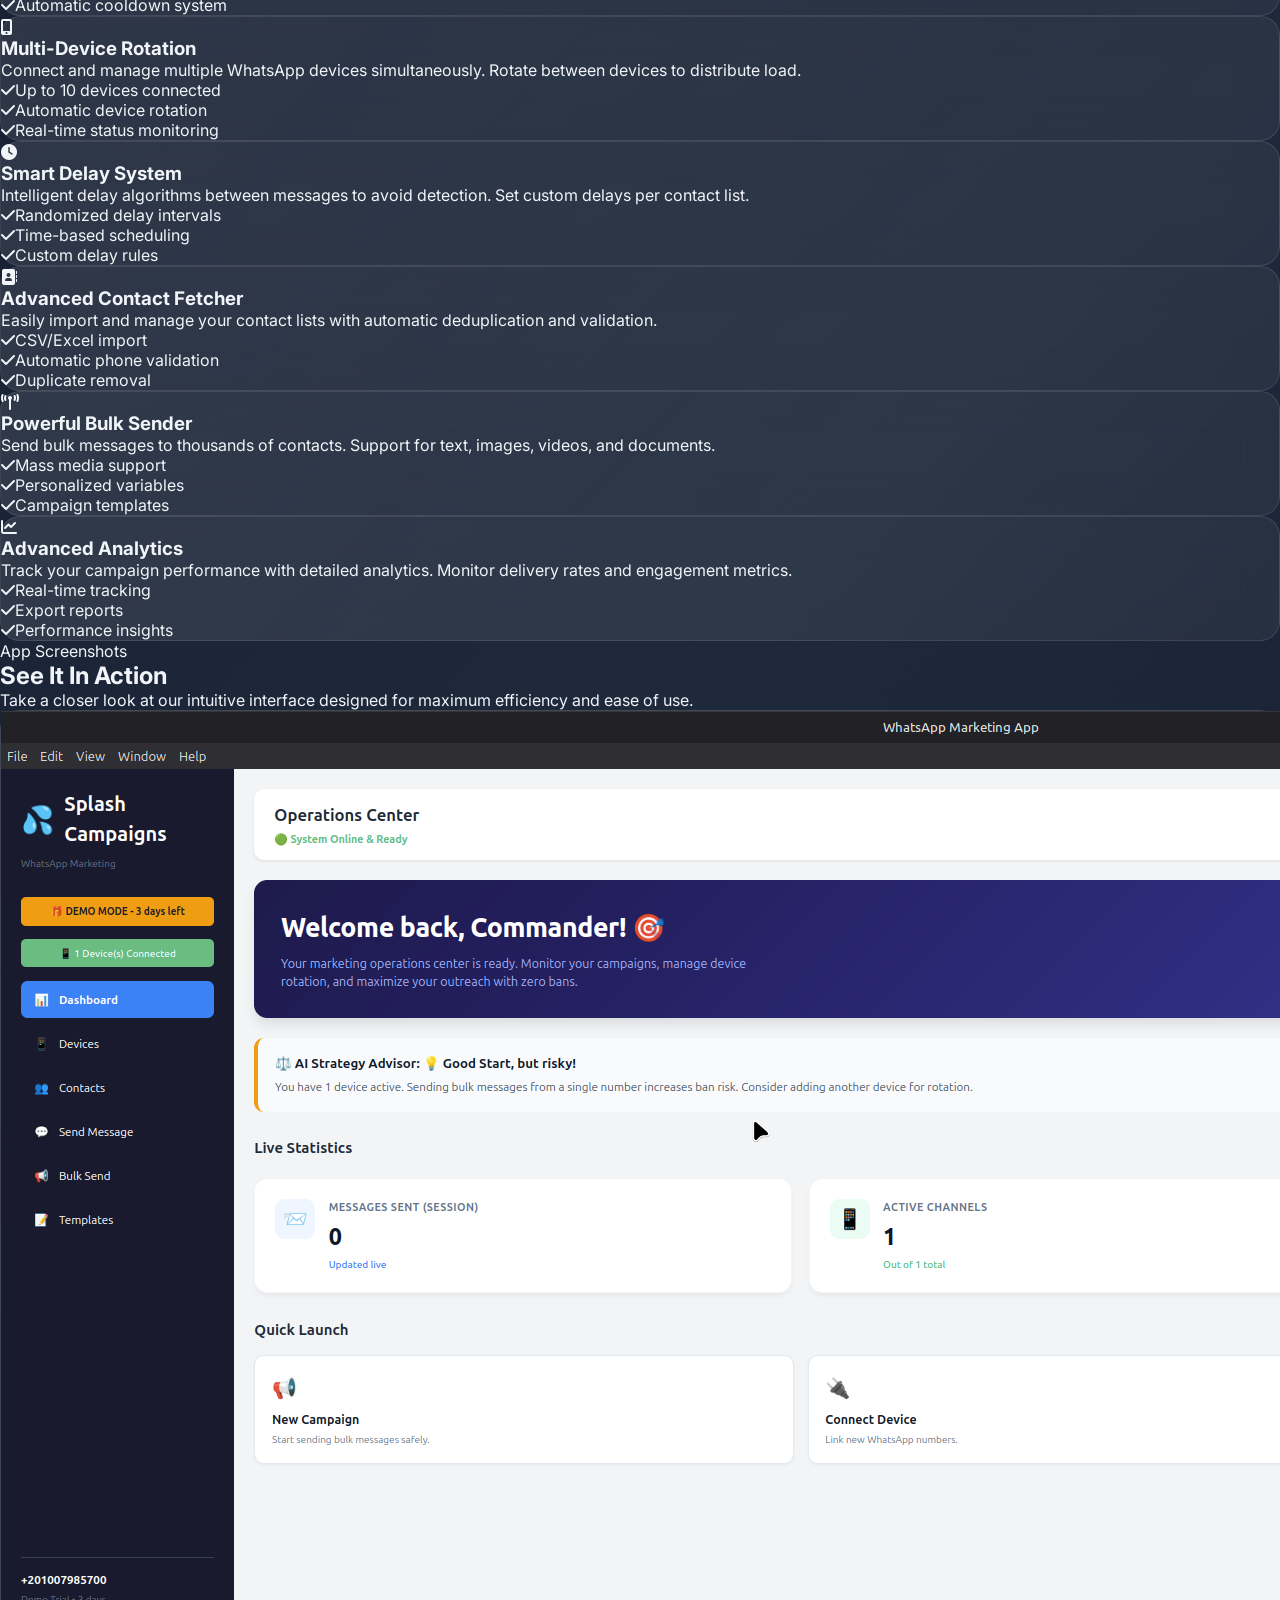
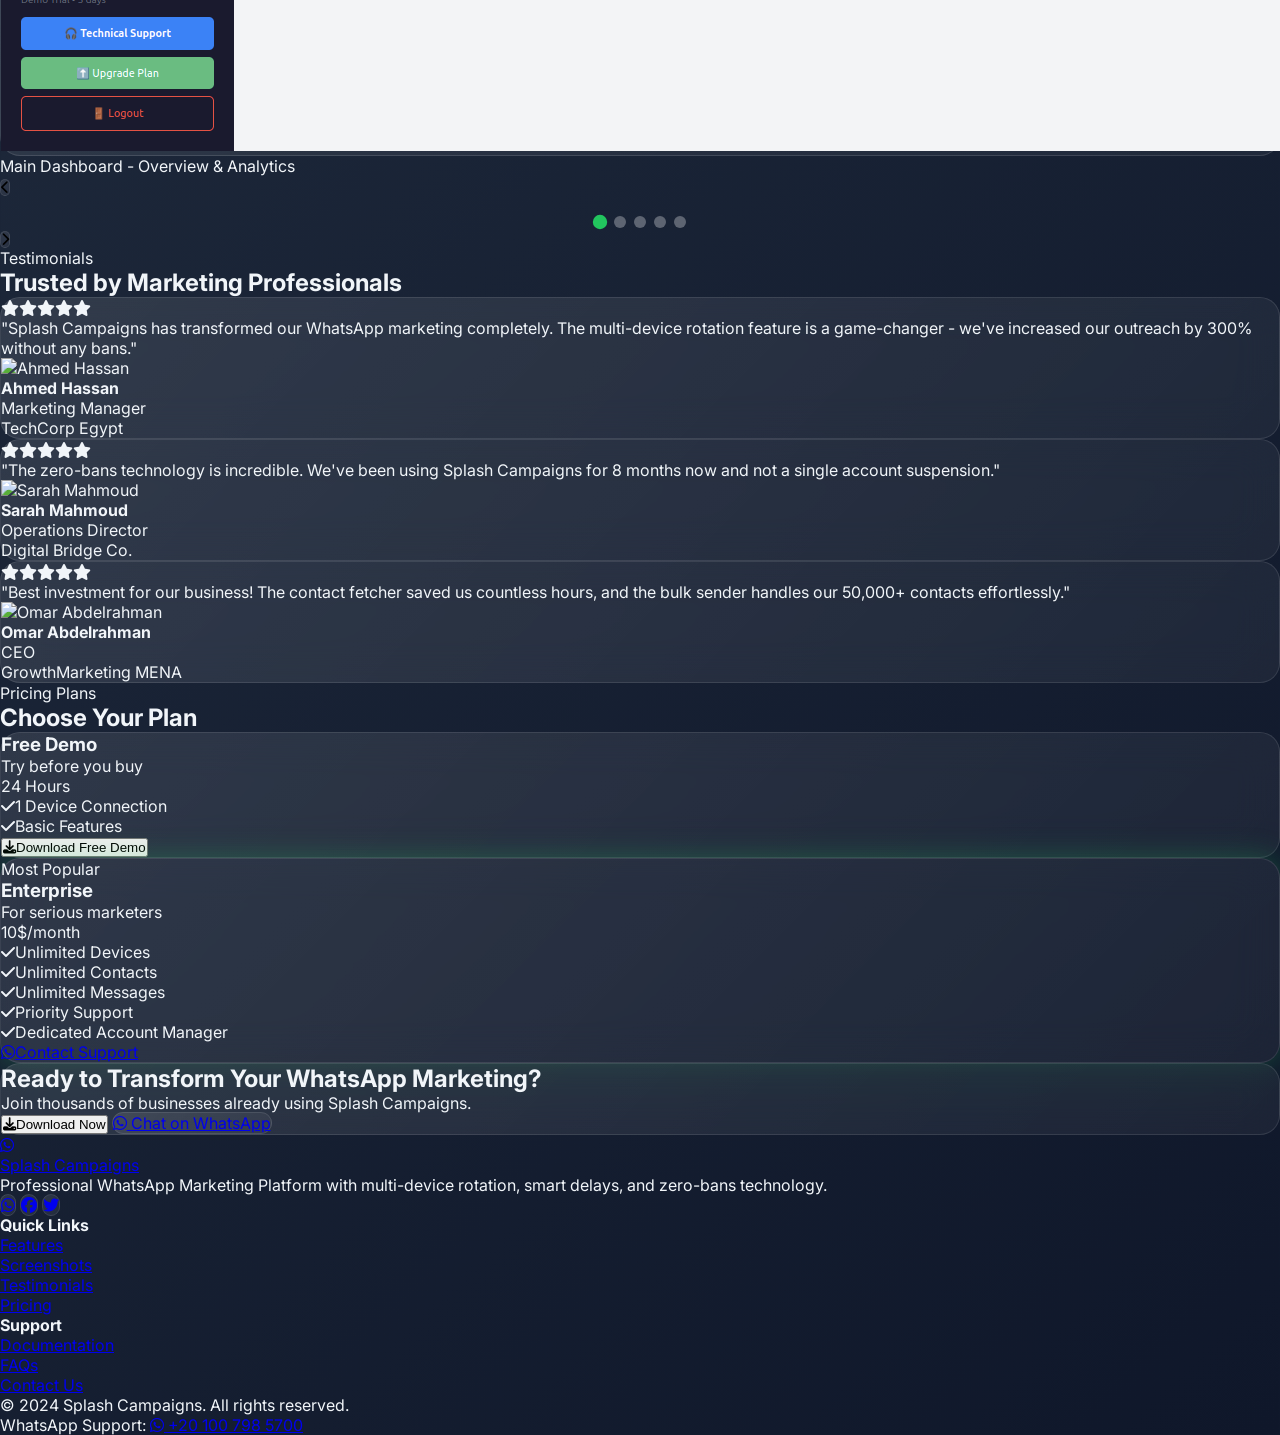
==== commit b39a2bbc: "Update full index.html with partners section" ====
--- a/index.html
+++ b/index.html
@@ -1,19 +1,41 @@
 <!DOCTYPE html>
-<html lang="ar" dir="rtl">
+<html lang="en">
 
 <head>
     <meta charset="UTF-8">
     <meta name="viewport" content="width=device-width, initial-scale=1.0">
-    <title>Splash Campaigns | ريدج ريمون</title>
-    <link href="https://fonts.googleapis.com/css2?family=Cairo:wght@400;700&display=swap" rel="stylesheet">
+    <meta name="description"
+        content="Splash Campaigns - Professional WhatsApp Marketing Software. Bulk WhatsApp Sender with Multi-Device Rotation, Smart Delays, and Zero Bans Technology.">
+    <meta name="keywords"
+        content="WhatsApp Marketing Software, Bulk WhatsApp Sender, Splash Campaigns, WhatsApp Marketing Platform, Bulk Messaging Tool">
+    <meta name="author" content="Splash Campaigns">
+    <meta name="robots" content="index, follow">
+    <meta property="og:title" content="Splash Campaigns - WhatsApp Marketing Software">
+    <meta property="og:description"
+        content="Professional WhatsApp Marketing Platform with Multi-Device Rotation and Zero Bans Technology">
+    <meta property="og:type" content="website">
+    <meta property="og:url" content="https://splashcampaigns.com">
+    <meta property="og:image" content="assets/dashboard.png">
+    <title>Splash Campaigns - WhatsApp Marketing Software | Bulk WhatsApp Sender</title>
+    <script src="https://cdn.tailwindcss.com"></script>
+    <link href="https://fonts.googleapis.com/css2?family=Inter:wght@300;400;500;600;700;800&display=swap"
+        rel="stylesheet">
+    <link rel="stylesheet" href="https://cdnjs.cloudflare.com/ajax/libs/font-awesome/6.4.0/css/all.min.css">
+    <link href="https://unpkg.com/aos@2.3.1/dist/aos.css" rel="stylesheet">
+    <script>
+        tailwind.config = {
+            theme: {
+                extend: {
+                    fontFamily: { 'sans': ['Inter', 'sans-serif'] },
+                    colors: {
+                        'brand': { 50: '#f0fdf4', 100: '#dcfce7', 500: '#22c55e', 600: '#16a34a', 700: '#15803d' },
+                        'dark': { 50: '#f8fafc', 100: '#f1f5f9', 200: '#e2e8f0', 300: '#cbd5e1', 400: '#94a3b8', 500: '#64748b', 600: '#475569', 700: '#334155', 800: '#1e293b', 900: '#0f172a', 950: '#020617' }
+                    }
+                }
+            }
+        }
+    </script>
     <style>
-        :root {
-            --primary-color: #2563eb;
-            --dark-color: #1e293b;
-            --bg-light: #f8fafc;
-            --text-gray: #64748b;
-        }
-
         * {
             margin: 0;
             padding: 0;
@@ -21,184 +43,780 @@
         }
 
         body {
-            font-family: 'Cairo', sans-serif;
-            line-height: 1.6;
-            background-color: #fff;
-            color: var(--dark-color);
-        }
-
-        /* Hero Section */
-        .hero {
-            padding: 80px 20px;
-            text-align: center;
-            background: linear-gradient(135deg, #f0f9ff 0%, #e0f2fe 100%);
-        }
-
-        .hero h1 {
-            font-size: 2.5rem;
-            margin-bottom: 20px;
-            color: var(--primary-color);
-        }
-
-        .hero p {
-            font-size: 1.2rem;
-            color: var(--text-gray);
-            max-width: 600px;
-            margin: 0 auto 30px;
-        }
-
-        /* Partners Section */
-        .partners {
-            padding: 60px 20px;
-            background-color: #fff;
-            text-align: center;
-        }
-
-        .partners h2 {
-            font-size: 1.8rem;
-            margin-bottom: 40px;
+            font-family: 'Inter', sans-serif;
+            background: linear-gradient(135deg, #0f172a 0%, #1e293b 50%, #0f172a 100%);
+            min-height: 100vh;
+            color: #f1f5f9;
+        }
+
+        .glass-card {
+            background: linear-gradient(135deg, rgba(255, 255, 255, 0.1) 0%, rgba(255, 255, 255, 0.05) 100%);
+            backdrop-filter: blur(20px);
+            border: 1px solid rgba(255, 255, 255, 0.1);
+            border-radius: 20px;
+        }
+
+        .animated-bg {
+            position: fixed;
+            top: 0;
+            left: 0;
+            width: 100%;
+            height: 100%;
+            z-index: -1;
+            overflow: hidden;
+        }
+
+        .animated-bg::before {
+            content: '';
+            position: absolute;
+            top: -50%;
+            left: -50%;
+            width: 200%;
+            height: 200%;
+            background: radial-gradient(circle at 30% 30%, rgba(34, 197, 94, 0.15) 0%, transparent 50%), radial-gradient(circle at 70% 70%, rgba(59, 130, 246, 0.1) 0%, transparent 50%);
+            animation: float 20s ease-in-out infinite;
+        }
+
+        @keyframes float {
+
+            0%,
+            100% {
+                transform: translate(0, 0);
+            }
+
+            50% {
+                transform: translate(-5%, -5%);
+            }
+        }
+
+        .glow-green {
+            box-shadow: 0 0 30px rgba(34, 197, 94, 0.3);
+        }
+
+        .glow-blue {
+            box-shadow: 0 0 30px rgba(59, 130, 246, 0.3);
+        }
+
+        .screenshot-slider {
             position: relative;
-        }
-
-        .partners h2::after {
-            content: '';
+            overflow: hidden;
+        }
+
+        .screenshot-slide {
+            display: none;
+            animation: fadeIn 0.5s ease-in-out;
+        }
+
+        .screenshot-slide.active {
             display: block;
-            width: 50px;
-            height: 4px;
-            background: var(--primary-color);
-            margin: 10px auto;
-            border-radius: 2px;
-        }
-
-        .logos-grid {
+        }
+
+        @keyframes fadeIn {
+            from {
+                opacity: 0;
+                transform: scale(0.95);
+            }
+
+            to {
+                opacity: 1;
+                transform: scale(1);
+            }
+        }
+
+        ::-webkit-scrollbar {
+            width: 8px;
+        }
+
+        ::-webkit-scrollbar-track {
+            background: #1e293b;
+        }
+
+        ::-webkit-scrollbar-thumb {
+            background: #22c55e;
+            border-radius: 4px;
+        }
+
+        .gradient-text {
+            background: linear-gradient(135deg, #22c55e 0%, #3b82f6 100%);
+            -webkit-background-clip: text;
+            -webkit-text-fill-color: transparent;
+            background-clip: text;
+        }
+
+        .btn-primary {
+            transition: all 0.3s ease;
+        }
+
+        .btn-primary:hover {
+            transform: translateY(-2px);
+            box-shadow: 0 10px 40px rgba(34, 197, 94, 0.4);
+        }
+
+        .feature-card {
+            transition: all 0.3s ease;
+        }
+
+        .feature-card:hover {
+            transform: translateY(-5px);
+            border-color: rgba(34, 197, 94, 0.5);
+        }
+
+        .pricing-card {
+            transition: all 0.3s ease;
+        }
+
+        .pricing-card:hover {
+            transform: scale(1.02);
+        }
+
+        .testimonial-card {
+            transition: all 0.3s ease;
+        }
+
+        .testimonial-card:hover {
+            transform: translateY(-5px);
+        }
+
+        nav {
+            transition: all 0.3s ease;
+        }
+
+        nav.scrolled {
+            background: rgba(15, 23, 42, 0.9);
+            backdrop-filter: blur(20px);
+            border-bottom: 1px solid rgba(255, 255, 255, 0.1);
+        }
+
+        .slider-dots {
             display: flex;
             justify-content: center;
-            align-items: center;
-            flex-wrap: wrap;
-            gap: 40px;
-            max-width: 1100px;
-            margin: 0 auto;
-        }
-
-        .logo-item {
-            flex: 1 1 150px;
-            max-width: 180px;
-            display: flex;
-            justify-content: center;
-        }
-
-        .logo-item img {
-            max-width: 100%;
-            height: auto;
-            filter: grayscale(100%);
-            opacity: 0.6;
-            transition: all 0.4s ease;
-        }
-
-        .logo-item img:hover {
-            filter: grayscale(0%);
-            opacity: 1;
-            transform: translateY(-5px);
-        }
-
-        /* Features/Assets Preview */
-        .features {
-            padding: 80px 20px;
-            background-color: var(--bg-light);
-        }
-
-        .features-grid {
-            display: grid;
-            grid-template-columns: repeat(auto-fit, minmax(280px, 1fr));
-            gap: 20px;
-            max-width: 1200px;
-            margin: 0 auto;
-        }
-
-        .feature-card {
-            background: #fff;
-            padding: 20px;
-            border-radius: 12px;
-            box-shadow: 0 4px 6px -1px rgba(0, 0, 0, 0.1);
-            text-align: center;
-        }
-
-        .feature-card img {
-            width: 100%;
-            border-radius: 8px;
-            margin-bottom: 15px;
-        }
-
-        footer {
-            padding: 40px;
-            text-align: center;
-            background: var(--dark-color);
-            color: white;
-        }
-
-        /* Responsive */
-        @media (max-width: 768px) {
-            .hero h1 {
-                font-size: 2rem;
-            }
-
-            .logos-grid {
-                gap: 20px;
-            }
-
-            .logo-item {
-                flex: 1 1 120px;
-            }
+            gap: 8px;
+            margin-top: 20px;
+        }
+
+        .slider-dot {
+            width: 12px;
+            height: 12px;
+            border-radius: 50%;
+            background: rgba(255, 255, 255, 0.3);
+            cursor: pointer;
+            transition: all 0.3s ease;
+        }
+
+        .slider-dot.active {
+            background: #22c55e;
+            transform: scale(1.2);
+        }
+
+        .download-btn {
+            position: relative;
+            overflow: hidden;
+        }
+
+        .download-btn .os-icon {
+            transition: all 0.3s;
+        }
+
+        .download-btn .btn-text {
+            transition: all 0.3s;
         }
     </style>
 </head>
 
-<body>
-
-    <section class="hero">
-        <h1>Splash Campaigns</h1>
-        <p>المنصة المتكاملة لإدارة حملاتك الإعلانية واستهداف عملائك بدقة واحترافية.</p>
-    </section>
-
-    <section class="partners">
-        <h2>الشركات المتعاقدة معنا</h2>
-        <div class="logos-grid">
-            <div class="logo-item">
-                <img src="assets/company/logo1.png" alt="Company 1">
-            </div>
-            <div class="logo-item">
-                <img src="assets/company/logo2.png" alt="Company 2">
-            </div>
-            <div class="logo-item">
-                <img src="assets/company/logo3.png" alt="Company 3">
-            </div>
-            <div class="logo-item">
-                <img src="assets/company/logo4.png" alt="Company 4">
+<body class="antialiased">
+    <div class="animated-bg"></div>
+
+    <!-- Navigation -->
+    <nav id="navbar" class="fixed top-0 left-0 right-0 z-50 py-4">
+        <div class="container mx-auto px-6">
+            <div class="flex items-center justify-between">
+                <a href="#" class="flex items-center gap-3">
+                    <div
+                        class="w-10 h-10 rounded-xl bg-gradient-to-br from-brand-500 to-brand-700 flex items-center justify-center">
+                        <i class="fab fa-whatsapp text-white text-xl"></i>
+                    </div>
+                    <span class="text-xl font-bold text-white">Splash Campaigns</span>
+                </a>
+                <div class="hidden md:flex items-center gap-8">
+                    <a href="#features" class="text-gray-300 hover:text-brand-500 transition">Features</a>
+                    <a href="#screenshots" class="text-gray-300 hover:text-brand-500 transition">Screenshots</a>
+                    <a href="#testimonials" class="text-gray-300 hover:text-brand-500 transition">Testimonials</a>
+                    <a href="#pricing" class="text-gray-300 hover:text-brand-500 transition">Pricing</a>
+                </div>
+                <a href="#pricing"
+                    class="hidden md:inline-flex items-center gap-2 px-6 py-3 bg-brand-600 hover:bg-brand-700 text-white font-semibold rounded-xl transition btn-primary">
+                    <i class="fas fa-download"></i> Download Now
+                </a>
+                <button id="mobileMenuBtn" class="md:hidden text-white text-2xl"><i class="fas fa-bars"></i></button>
+            </div>
+        </div>
+        <div id="mobileMenu"
+            class="hidden md:hidden absolute top-full left-0 right-0 bg-dark-900/95 backdrop-blur-lg border-t border-dark-700">
+            <div class="container mx-auto px-6 py-4 flex flex-col gap-4">
+                <a href="#features" class="text-gray-300 hover:text-brand-500 transition py-2">Features</a>
+                <a href="#screenshots" class="text-gray-300 hover:text-brand-500 transition py-2">Screenshots</a>
+                <a href="#testimonials" class="text-gray-300 hover:text-brand-500 transition py-2">Testimonials</a>
+                <a href="#pricing" class="text-gray-300 hover:text-brand-500 transition py-2">Pricing</a>
+                <button onclick="smartDownload()"
+                    class="inline-flex items-center justify-center gap-2 px-6 py-3 bg-brand-600 text-white font-semibold rounded-xl">
+                    <i class="fas fa-download"></i> Download Now
+                </button>
+            </div>
+        </div>
+    </nav>
+
+    <!-- Hero Section -->
+    <section class="min-h-screen flex items-center pt-20 pb-12">
+        <div class="container mx-auto px-6">
+            <div class="grid lg:grid-cols-2 gap-12 items-center">
+                <div data-aos="fade-right" data-aos-duration="1000">
+                    <div
+                        class="inline-flex items-center gap-2 px-4 py-2 bg-brand-500/10 border border-brand-500/30 rounded-full mb-6">
+                        <span class="w-2 h-2 bg-brand-500 rounded-full animate-pulse"></span>
+                        <span class="text-brand-500 text-sm font-medium">#1 WhatsApp Marketing Platform</span>
+                    </div>
+                    <h1 class="text-4xl md:text-5xl lg:text-6xl font-bold leading-tight mb-6">
+                        Supercharge Your <span class="gradient-text">WhatsApp Marketing</span>
+                    </h1>
+                    <p class="text-lg text-gray-400 mb-8 max-w-xl">
+                        Splash Campaigns is your all-in-one Operations Center for WhatsApp bulk messaging. Featuring
+                        multi-device rotation, smart delays, and advanced contact fetching.
+                    </p>
+                    <div class="flex flex-col sm:flex-row gap-4">
+                        <button onclick="smartDownload()" id="heroDownloadBtn"
+                            class="download-btn inline-flex items-center justify-center gap-3 px-8 py-4 bg-brand-600 hover:bg-brand-700 text-white text-lg font-bold rounded-xl transition btn-primary glow-green">
+                            <i class="fas fa-download"></i>
+                            <span class="btn-text">Download Free</span>
+                        </button>
+                        <a href="#screenshots"
+                            class="inline-flex items-center justify-center gap-3 px-8 py-4 glass-card text-white text-lg font-semibold rounded-xl hover:bg-white/10 transition">
+                            <i class="fas fa-play-circle"></i> View Demo
+                        </a>
+                    </div>
+                    <div class="mt-10 flex items-center gap-6">
+                        <div class="flex -space-x-3">
+                            <img src="https://ui-avatars.com/api/?name=John+Smith&background=22c55e&color=fff&size=40"
+                                alt="User" class="w-10 h-10 rounded-full border-2 border-dark-800">
+                            <img src="https://ui-avatars.com/api/?name=Sarah+Johnson&background=3b82f6&color=fff&size=40"
+                                alt="User" class="w-10 h-10 rounded-full border-2 border-dark-800">
+                            <img src="https://ui-avatars.com/api/?name=Mike+Brown&background=8b5cf6&color=fff&size=40"
+                                alt="User" class="w-10 h-10 rounded-full border-2 border-dark-800">
+                            <img src="https://ui-avatars.com/api/?name=Emma+Wilson&background=f59e0b&color=fff&size=40"
+                                alt="User" class="w-10 h-10 rounded-full border-2 border-dark-800">
+                        </div>
+                        <div>
+                            <div class="flex items-center gap-1">
+                                <i class="fas fa-star text-yellow-400"></i><i class="fas fa-star text-yellow-400"></i><i
+                                    class="fas fa-star text-yellow-400"></i><i
+                                    class="fas fa-star text-yellow-400"></i><i class="fas fa-star text-yellow-400"></i>
+                                <span class="text-white ml-2 font-semibold">5.0</span>
+                            </div>
+                            <p class="text-gray-400 text-sm">From 2,500+ reviews</p>
+                        </div>
+                    </div>
+                </div>
+                <div data-aos="fade-left" data-aos-duration="1000" data-aos-delay="200">
+                    <div class="relative">
+                        <div class="absolute -top-10 -right-10 w-72 h-72 bg-brand-500/20 rounded-full blur-3xl"></div>
+                        <div class="absolute -bottom-10 -left-10 w-72 h-72 bg-blue-500/20 rounded-full blur-3xl"></div>
+                        <div class="glass-card p-2 glow-blue">
+                            <img src="assets/dashboard.png" alt="Splash Campaigns Dashboard"
+                                class="rounded-xl w-full shadow-2xl">
+                        </div>
+                        <div class="absolute -left-6 top-1/4 glass-card px-4 py-3 bg-[#0f172a]/90 backdrop-blur-xl border border-white/10 shadow-2xl shadow-black/50"
+                            data-aos="fade-up" data-aos-delay="400">
+                            <div class="flex items-center gap-3">
+                                <div class="w-10 h-10 bg-brand-500/20 rounded-lg flex items-center justify-center"><i
+                                        class="fas fa-users text-brand-500"></i></div>
+                                <div>
+                                    <p class="text-gray-400 text-xs">Total Contacts</p>
+                                    <p class="text-white font-bold">50,000+</p>
+                                </div>
+                            </div>
+                        </div>
+                        <div class="absolute -right-6 bottom-1/4 glass-card px-4 py-3 bg-[#0f172a]/90 backdrop-blur-xl border border-white/10 shadow-2xl shadow-black/50"
+                            data-aos="fade-up" data-aos-delay="600">
+                            <div class="flex items-center gap-3">
+                                <div
+                                    class="w-10 h-10 bg-blue-500/20 rounded-lg flex items-center justify-center border border-blue-500/20">
+                                    <i class="fas fa-paper-plane text-blue-500"></i></div>
+                                <div>
+                                    <p class="text-gray-400 text-[10px] uppercase tracking-wider font-semibold">Messages
+                                        Sent</p>
+                                    <p class="text-white font-black text-lg leading-none">1M+</p>
+                                </div>
+                            </div>
+                        </div>
+                    </div>
+                </div>
             </div>
         </div>
     </section>
 
-    <section class="features">
-        <div class="features-grid">
-            <div class="feature-card">
-                <img src="assets/dashboard.png" alt="لوحة التحكم">
-                <h3>لوحة تحكم ذكية</h3>
-            </div>
-            <div class="feature-card">
-                <img src="assets/bulk-sender.png" alt="الإرسال الجماعي">
-                <h3>إرسال جماعي سريع</h3>
-            </div>
-            <div class="feature-card">
-                <img src="assets/contacts.png" alt="إدارة الجهات">
-                <h3>إدارة جهات الاتصال</h3>
+    <!-- Features Section -->
+    <section id="features" class="py-20">
+        <div class="container mx-auto px-6">
+            <div class="text-center mb-16" data-aos="fade-up">
+                <span
+                    class="inline-block px-4 py-2 bg-brand-500/10 border border-brand-500/30 rounded-full text-brand-500 text-sm font-medium mb-4">Powerful
+                    Features</span>
+                <h2 class="text-3xl md:text-4xl font-bold text-white mb-4">Everything You Need to Succeed</h2>
+                <p class="text-gray-400 max-w-2xl mx-auto">Our platform is packed with advanced features designed to
+                    help you reach more customers while maintaining the highest safety standards.</p>
+            </div>
+            <div class="grid md:grid-cols-2 lg:grid-cols-3 gap-6">
+                <div class="glass-card p-8 feature-card" data-aos="fade-up" data-aos-delay="100">
+                    <div
+                        class="w-14 h-14 bg-gradient-to-br from-brand-500 to-brand-700 rounded-2xl flex items-center justify-center mb-6">
+                        <i class="fas fa-shield-alt text-white text-2xl"></i></div>
+                    <h3 class="text-xl font-bold text-white mb-3">Zero Bans Technology</h3>
+                    <p class="text-gray-400">Advanced anti-ban algorithms ensure your accounts stay safe. Our smart
+                        sending patterns mimic human behavior.</p>
+                    <ul class="mt-4 space-y-2">
+                        <li class="flex items-center gap-2 text-gray-300"><i
+                                class="fas fa-check text-brand-500"></i><span>Smart rate limiting</span></li>
+                        <li class="flex items-center gap-2 text-gray-300"><i
+                                class="fas fa-check text-brand-500"></i><span>Human-like sending patterns</span></li>
+                        <li class="flex items-center gap-2 text-gray-300"><i
+                                class="fas fa-check text-brand-500"></i><span>Automatic cooldown system</span></li>
+                    </ul>
+                </div>
+                <div class="glass-card p-8 feature-card" data-aos="fade-up" data-aos-delay="200">
+                    <div
+                        class="w-14 h-14 bg-gradient-to-br from-blue-500 to-blue-700 rounded-2xl flex items-center justify-center mb-6">
+                        <i class="fas fa-mobile-alt text-white text-2xl"></i></div>
+                    <h3 class="text-xl font-bold text-white mb-3">Multi-Device Rotation</h3>
+                    <p class="text-gray-400">Connect and manage multiple WhatsApp devices simultaneously. Rotate between
+                        devices to distribute load.</p>
+                    <ul class="mt-4 space-y-2">
+                        <li class="flex items-center gap-2 text-gray-300"><i
+                                class="fas fa-check text-blue-500"></i><span>Up to 10 devices connected</span></li>
+                        <li class="flex items-center gap-2 text-gray-300"><i
+                                class="fas fa-check text-blue-500"></i><span>Automatic device rotation</span></li>
+                        <li class="flex items-center gap-2 text-gray-300"><i
+                                class="fas fa-check text-blue-500"></i><span>Real-time status monitoring</span></li>
+                    </ul>
+                </div>
+                <div class="glass-card p-8 feature-card" data-aos="fade-up" data-aos-delay="300">
+                    <div
+                        class="w-14 h-14 bg-gradient-to-br from-purple-500 to-purple-700 rounded-2xl flex items-center justify-center mb-6">
+                        <i class="fas fa-clock text-white text-2xl"></i></div>
+                    <h3 class="text-xl font-bold text-white mb-3">Smart Delay System</h3>
+                    <p class="text-gray-400">Intelligent delay algorithms between messages to avoid detection. Set
+                        custom delays per contact list.</p>
+                    <ul class="mt-4 space-y-2">
+                        <li class="flex items-center gap-2 text-gray-300"><i
+                                class="fas fa-check text-purple-500"></i><span>Randomized delay intervals</span></li>
+                        <li class="flex items-center gap-2 text-gray-300"><i
+                                class="fas fa-check text-purple-500"></i><span>Time-based scheduling</span></li>
+                        <li class="flex items-center gap-2 text-gray-300"><i
+                                class="fas fa-check text-purple-500"></i><span>Custom delay rules</span></li>
+                    </ul>
+                </div>
+                <div class="glass-card p-8 feature-card" data-aos="fade-up" data-aos-delay="400">
+                    <div
+                        class="w-14 h-14 bg-gradient-to-br from-orange-500 to-orange-700 rounded-2xl flex items-center justify-center mb-6">
+                        <i class="fas fa-address-book text-white text-2xl"></i></div>
+                    <h3 class="text-xl font-bold text-white mb-3">Advanced Contact Fetcher</h3>
+                    <p class="text-gray-400">Easily import and manage your contact lists with automatic deduplication
+                        and validation.</p>
+                    <ul class="mt-4 space-y-2">
+                        <li class="flex items-center gap-2 text-gray-300"><i
+                                class="fas fa-check text-orange-500"></i><span>CSV/Excel import</span></li>
+                        <li class="flex items-center gap-2 text-gray-300"><i
+                                class="fas fa-check text-orange-500"></i><span>Automatic phone validation</span></li>
+                        <li class="flex items-center gap-2 text-gray-300"><i
+                                class="fas fa-check text-orange-500"></i><span>Duplicate removal</span></li>
+                    </ul>
+                </div>
+                <div class="glass-card p-8 feature-card" data-aos="fade-up" data-aos-delay="500">
+                    <div
+                        class="w-14 h-14 bg-gradient-to-br from-pink-500 to-pink-700 rounded-2xl flex items-center justify-center mb-6">
+                        <i class="fas fa-broadcast-tower text-white text-2xl"></i></div>
+                    <h3 class="text-xl font-bold text-white mb-3">Powerful Bulk Sender</h3>
+                    <p class="text-gray-400">Send bulk messages to thousands of contacts. Support for text, images,
+                        videos, and documents.</p>
+                    <ul class="mt-4 space-y-2">
+                        <li class="flex items-center gap-2 text-gray-300"><i
+                                class="fas fa-check text-pink-500"></i><span>Mass media support</span></li>
+                        <li class="flex items-center gap-2 text-gray-300"><i
+                                class="fas fa-check text-pink-500"></i><span>Personalized variables</span></li>
+                        <li class="flex items-center gap-2 text-gray-300"><i
+                                class="fas fa-check text-pink-500"></i><span>Campaign templates</span></li>
+                    </ul>
+                </div>
+                <div class="glass-card p-8 feature-card" data-aos="fade-up" data-aos-delay="600">
+                    <div
+                        class="w-14 h-14 bg-gradient-to-br from-cyan-500 to-cyan-700 rounded-2xl flex items-center justify-center mb-6">
+                        <i class="fas fa-chart-line text-white text-2xl"></i></div>
+                    <h3 class="text-xl font-bold text-white mb-3">Advanced Analytics</h3>
+                    <p class="text-gray-400">Track your campaign performance with detailed analytics. Monitor delivery
+                        rates and engagement metrics.</p>
+                    <ul class="mt-4 space-y-2">
+                        <li class="flex items-center gap-2 text-gray-300"><i
+                                class="fas fa-check text-cyan-500"></i><span>Real-time tracking</span></li>
+                        <li class="flex items-center gap-2 text-gray-300"><i
+                                class="fas fa-check text-cyan-500"></i><span>Export reports</span></li>
+                        <li class="flex items-center gap-2 text-gray-300"><i
+                                class="fas fa-check text-cyan-500"></i><span>Performance insights</span></li>
+                    </ul>
+                </div>
             </div>
         </div>
     </section>
 
-    <footer>
-        <p>جميع الحقوق محفوظة &copy; 2026 - **ريدج ريمون (Ridge Rimon)**</p>
+    <!-- Screenshots Section -->
+    <section id="screenshots" class="py-20 bg-dark-800/50">
+        <div class="container mx-auto px-6">
+            <div class="text-center mb-16" data-aos="fade-up">
+                <span
+                    class="inline-block px-4 py-2 bg-blue-500/10 border border-blue-500/30 rounded-full text-blue-500 text-sm font-medium mb-4">App
+                    Screenshots</span>
+                <h2 class="text-3xl md:text-4xl font-bold text-white mb-4">See It In Action</h2>
+                <p class="text-gray-400 max-w-2xl mx-auto">Take a closer look at our intuitive interface designed for
+                    maximum efficiency and ease of use.</p>
+            </div>
+            <div class="max-w-5xl mx-auto">
+                <div class="screenshot-slider" data-aos="zoom-in">
+                    <div class="screenshot-slide active">
+                        <div class="glass-card p-4"><img src="assets/dashboard.png" alt="Main Dashboard"
+                                class="rounded-xl w-full"></div>
+                        <p class="text-center text-gray-400 mt-4">Main Dashboard - Overview & Analytics</p>
+                    </div>
+                    <div class="screenshot-slide">
+                        <div class="glass-card p-4"><img src="assets/login.png" alt="Login Screen"
+                                class="rounded-xl w-full"></div>
+                        <p class="text-center text-gray-400 mt-4">Secure Login Interface</p>
+                    </div>
+                    <div class="screenshot-slide">
+                        <div class="glass-card p-4"><img src="assets/bulk-sender.png" alt="Bulk Sender"
+                                class="rounded-xl w-full"></div>
+                        <p class="text-center text-gray-400 mt-4">Bulk Message Sender</p>
+                    </div>
+                    <div class="screenshot-slide">
+                        <div class="glass-card p-4"><img src="assets/devices.png" alt="Device Management"
+                                class="rounded-xl w-full"></div>
+                        <p class="text-center text-gray-400 mt-4">Multi-Device Management</p>
+                    </div>
+                    <div class="screenshot-slide">
+                        <div class="glass-card p-4"><img src="assets/contacts.png" alt="Contact Fetcher"
+                                class="rounded-xl w-full"></div>
+                        <p class="text-center text-gray-400 mt-4">Contact Management & Fetcher</p>
+                    </div>
+                </div>
+                <div class="flex justify-center items-center gap-4 mt-8">
+                    <button id="prevBtn"
+                        class="w-12 h-12 glass-card hover:bg-white/10 rounded-full flex items-center justify-center transition"><i
+                            class="fas fa-chevron-left text-white"></i></button>
+                    <div class="slider-dots">
+                        <div class="slider-dot active" data-slide="0"></div>
+                        <div class="slider-dot" data-slide="1"></div>
+                        <div class="slider-dot" data-slide="2"></div>
+                        <div class="slider-dot" data-slide="3"></div>
+                        <div class="slider-dot" data-slide="4"></div>
+                    </div>
+                    <button id="nextBtn"
+                        class="w-12 h-12 glass-card hover:bg-white/10 rounded-full flex items-center justify-center transition"><i
+                            class="fas fa-chevron-right text-white"></i></button>
+                </div>
+            </div>
+        </div>
+    </section>
+
+    <!-- Testimonials -->
+    <section id="testimonials" class="py-20">
+        <div class="container mx-auto px-6">
+            <div class="text-center mb-16" data-aos="fade-up">
+                <span
+                    class="inline-block px-4 py-2 bg-purple-500/10 border border-purple-500/30 rounded-full text-purple-500 text-sm font-medium mb-4">Testimonials</span>
+                <h2 class="text-3xl md:text-4xl font-bold text-white mb-4">Trusted by Marketing Professionals</h2>
+            </div>
+            <div class="grid md:grid-cols-2 lg:grid-cols-3 gap-6">
+                <div class="glass-card p-8 testimonial-card" data-aos="fade-up" data-aos-delay="100">
+                    <div class="flex items-center gap-1 mb-4"><i class="fas fa-star text-yellow-400"></i><i
+                            class="fas fa-star text-yellow-400"></i><i class="fas fa-star text-yellow-400"></i><i
+                            class="fas fa-star text-yellow-400"></i><i class="fas fa-star text-yellow-400"></i></div>
+                    <p class="text-gray-300 mb-6">"Splash Campaigns has transformed our WhatsApp marketing completely.
+                        The multi-device rotation feature is a game-changer - we've increased our outreach by 300%
+                        without any bans."</p>
+                    <div class="flex items-center gap-4"><img
+                            src="https://ui-avatars.com/api/?name=Ahmed+Hassan&background=22c55e&color=fff&size=50"
+                            alt="Ahmed Hassan" class="w-12 h-12 rounded-full">
+                        <div>
+                            <h4 class="text-white font-semibold">Ahmed Hassan</h4>
+                            <p class="text-gray-400 text-sm">Marketing Manager</p>
+                            <p class="text-brand-500 text-sm">TechCorp Egypt</p>
+                        </div>
+                    </div>
+                </div>
+                <div class="glass-card p-8 testimonial-card" data-aos="fade-up" data-aos-delay="200">
+                    <div class="flex items-center gap-1 mb-4"><i class="fas fa-star text-yellow-400"></i><i
+                            class="fas fa-star text-yellow-400"></i><i class="fas fa-star text-yellow-400"></i><i
+                            class="fas fa-star text-yellow-400"></i><i class="fas fa-star text-yellow-400"></i></div>
+                    <p class="text-gray-300 mb-6">"The zero-bans technology is incredible. We've been using Splash
+                        Campaigns for 8 months now and not a single account suspension."</p>
+                    <div class="flex items-center gap-4"><img
+                            src="https://ui-avatars.com/api/?name=Sarah+Mahmoud&background=3b82f6&color=fff&size=50"
+                            alt="Sarah Mahmoud" class="w-12 h-12 rounded-full">
+                        <div>
+                            <h4 class="text-white font-semibold">Sarah Mahmoud</h4>
+                            <p class="text-gray-400 text-sm">Operations Director</p>
+                            <p class="text-blue-500 text-sm">Digital Bridge Co.</p>
+                        </div>
+                    </div>
+                </div>
+                <div class="glass-card p-8 testimonial-card" data-aos="fade-up" data-aos-delay="300">
+                    <div class="flex items-center gap-1 mb-4"><i class="fas fa-star text-yellow-400"></i><i
+                            class="fas fa-star text-yellow-400"></i><i class="fas fa-star text-yellow-400"></i><i
+                            class="fas fa-star text-yellow-400"></i><i class="fas fa-star text-yellow-400"></i></div>
+                    <p class="text-gray-300 mb-6">"Best investment for our business! The contact fetcher saved us
+                        countless hours, and the bulk sender handles our 50,000+ contacts effortlessly."</p>
+                    <div class="flex items-center gap-4"><img
+                            src="https://ui-avatars.com/api/?name=Omar+Abdelrahman&background=8b5cf6&color=fff&size=50"
+                            alt="Omar Abdelrahman" class="w-12 h-12 rounded-full">
+                        <div>
+                            <h4 class="text-white font-semibold">Omar Abdelrahman</h4>
+                            <p class="text-gray-400 text-sm">CEO</p>
+                            <p class="text-purple-500 text-sm">GrowthMarketing MENA</p>
+                        </div>
+                    </div>
+                </div>
+            </div>
+        </div>
+    </section>
+
+    <!-- Pricing -->
+    <section id="pricing" class="py-20 bg-dark-800/50">
+        <div class="container mx-auto px-6">
+            <div class="text-center mb-16" data-aos="fade-up">
+                <span
+                    class="inline-block px-4 py-2 bg-brand-500/10 border border-brand-500/30 rounded-full text-brand-500 text-sm font-medium mb-4">Pricing
+                    Plans</span>
+                <h2 class="text-3xl md:text-4xl font-bold text-white mb-4">Choose Your Plan</h2>
+            </div>
+            <div class="grid md:grid-cols-2 gap-8 max-w-4xl mx-auto">
+                <div class="glass-card pricing-card p-8" data-aos="fade-up" data-aos-delay="100">
+                    <div class="text-center mb-8">
+                        <h3 class="text-2xl font-bold text-white mb-2">Free Demo</h3>
+                        <p class="text-gray-400">Try before you buy</p>
+                        <div class="mt-6"><span class="text-4xl font-bold text-white">24</span><span
+                                class="text-gray-400"> Hours</span></div>
+                    </div>
+                    <ul class="space-y-4 mb-8">
+                        <li class="flex items-center gap-3 text-gray-300"><i
+                                class="fas fa-check text-brand-500"></i><span>1 Device Connection</span></li>
+                        <li class="flex items-center gap-3 text-gray-300"><i
+                                class="fas fa-check text-brand-500"></i><span>Basic Features</span></li>
+                    </ul>
+                    <button onclick="smartDownload()"
+                        class="block w-full py-4 border-2 border-brand-500 text-brand-500 text-center font-bold rounded-xl hover:bg-brand-500 hover:text-white transition">
+                        <i class="fas fa-download mr-2"></i>Download Free Demo
+                    </button>
+                </div>
+                <div class="glass-card pricing-card p-8 relative glow-green" data-aos="fade-up" data-aos-delay="200">
+                    <div class="absolute -top-4 left-1/2 transform -translate-x-1/2"><span
+                            class="px-4 py-1 bg-brand-500 text-white text-sm font-bold rounded-full">Most Popular</span>
+                    </div>
+                    <div class="text-center mb-8">
+                        <h3 class="text-2xl font-bold text-white mb-2">Enterprise</h3>
+                        <p class="text-gray-400">For serious marketers</p>
+                        <div class="mt-6"><span class="text-4xl font-bold text-white">10$</span><span
+                                class="text-gray-400">/month</span></div>
+                    </div>
+                    <ul class="space-y-4 mb-8">
+                        <li class="flex items-center gap-3 text-gray-300"><i
+                                class="fas fa-check text-brand-500"></i><span>Unlimited Devices</span></li>
+                        <li class="flex items-center gap-3 text-gray-300"><i
+                                class="fas fa-check text-brand-500"></i><span>Unlimited Contacts</span></li>
+                        <li class="flex items-center gap-3 text-gray-300"><i
+                                class="fas fa-check text-brand-500"></i><span>Unlimited Messages</span></li>
+                        <li class="flex items-center gap-3 text-gray-300"><i
+                                class="fas fa-check text-brand-500"></i><span>Priority Support</span></li>
+                        <li class="flex items-center gap-3 text-gray-300"><i
+                                class="fas fa-check text-brand-500"></i><span>Dedicated Account Manager</span></li>
+                    </ul>
+                    <a href="https://wa.me/201007985700"
+                        class="block w-full py-4 bg-brand-600 text-white text-center font-bold rounded-xl hover:bg-brand-700 transition btn-primary">
+                        <i class="fab fa-whatsapp mr-2"></i>Contact Support
+                    </a>
+                </div>
+            </div>
+        </div>
+    </section>
+
+    <!-- CTA -->
+    <section class="py-20">
+        <div class="container mx-auto px-6">
+            <div class="glass-card p-12 text-center relative overflow-hidden" data-aos="zoom-in">
+                <div class="absolute top-0 left-0 w-full h-full bg-gradient-to-r from-brand-500/10 to-blue-500/10">
+                </div>
+                <div class="absolute -top-20 -right-20 w-40 h-40 bg-brand-500/20 rounded-full blur-3xl"></div>
+                <div class="absolute -bottom-20 -left-20 w-40 h-40 bg-blue-500/20 rounded-full blur-3xl"></div>
+                <div class="relative z-10">
+                    <h2 class="text-3xl md:text-4xl font-bold text-white mb-4">Ready to Transform Your WhatsApp
+                        Marketing?</h2>
+                    <p class="text-gray-400 mb-8 max-w-2xl mx-auto">Join thousands of businesses already using Splash
+                        Campaigns.</p>
+                    <div class="flex flex-col sm:flex-row gap-4 justify-center">
+                        <button onclick="smartDownload()"
+                            class="inline-flex items-center justify-center gap-3 px-8 py-4 bg-brand-600 hover:bg-brand-700 text-white text-lg font-bold rounded-xl transition btn-primary">
+                            <i class="fas fa-download"></i><span id="ctaDownloadText">Download Now</span>
+                        </button>
+                        <a href="https://wa.me/201007985700"
+                            class="inline-flex items-center justify-center gap-3 px-8 py-4 glass-card hover:bg-white/10 text-white text-lg font-semibold rounded-xl transition">
+                            <i class="fab fa-whatsapp"></i> Chat on WhatsApp
+                        </a>
+                    </div>
+                </div>
+            </div>
+        </div>
+    </section>
+
+    <!-- Footer -->
+    <footer class="py-12 border-t border-dark-700">
+        <div class="container mx-auto px-6">
+            <div class="grid md:grid-cols-4 gap-8 mb-8">
+                <div class="md:col-span-2">
+                    <a href="#" class="flex items-center gap-3 mb-4">
+                        <div
+                            class="w-10 h-10 rounded-xl bg-gradient-to-br from-brand-500 to-brand-700 flex items-center justify-center">
+                            <i class="fab fa-whatsapp text-white text-xl"></i></div>
+                        <span class="text-xl font-bold text-white">Splash Campaigns</span>
+                    </a>
+                    <p class="text-gray-400 max-w-md">Professional WhatsApp Marketing Platform with multi-device
+                        rotation, smart delays, and zero-bans technology.</p>
+                    <div class="flex gap-4 mt-6">
+                        <a href="https://wa.me/201007985700"
+                            class="w-10 h-10 glass-card hover:bg-brand-500/20 rounded-lg flex items-center justify-center transition"><i
+                                class="fab fa-whatsapp text-brand-500"></i></a>
+                        <a href="#"
+                            class="w-10 h-10 glass-card hover:bg-blue-500/20 rounded-lg flex items-center justify-center transition"><i
+                                class="fab fa-facebook text-blue-500"></i></a>
+                        <a href="#"
+                            class="w-10 h-10 glass-card hover:bg-sky-500/20 rounded-lg flex items-center justify-center transition"><i
+                                class="fab fa-twitter text-sky-500"></i></a>
+                    </div>
+                </div>
+                <div>
+                    <h4 class="text-white font-bold mb-4">Quick Links</h4>
+                    <ul class="space-y-2">
+                        <li><a href="#features" class="text-gray-400 hover:text-brand-500 transition">Features</a></li>
+                        <li><a href="#screenshots" class="text-gray-400 hover:text-brand-500 transition">Screenshots</a>
+                        </li>
+                        <li><a href="#testimonials"
+                                class="text-gray-400 hover:text-brand-500 transition">Testimonials</a></li>
+                        <li><a href="#pricing" class="text-gray-400 hover:text-brand-500 transition">Pricing</a></li>
+                    </ul>
+                </div>
+                <div>
+                    <h4 class="text-white font-bold mb-4">Support</h4>
+                    <ul class="space-y-2">
+                        <li><a href="#" class="text-gray-400 hover:text-brand-500 transition">Documentation</a></li>
+                        <li><a href="#" class="text-gray-400 hover:text-brand-500 transition">FAQs</a></li>
+                        <li><a href="https://wa.me/201007985700"
+                                class="text-gray-400 hover:text-brand-500 transition">Contact Us</a></li>
+                    </ul>
+                </div>
+            </div>
+            <div class="pt-8 border-t border-dark-700 flex flex-col md:flex-row justify-between items-center gap-4">
+                <p class="text-gray-400 text-sm">© 2024 Splash Campaigns. All rights reserved.</p>
+                <div class="flex items-center gap-2">
+                    <span class="text-gray-400 text-sm">WhatsApp Support:</span>
+                    <a href="https://wa.me/201007985700"
+                        class="text-brand-500 hover:text-brand-400 font-semibold flex items-center gap-2"><i
+                            class="fab fa-whatsapp"></i> +20 100 798 5700</a>
+                </div>
+            </div>
+        </div>
     </footer>
 
+    <script src="https://unpkg.com/aos@2.3.1/dist/aos.js"></script>
+    <script>
+        AOS.init({ duration: 1000, once: true, offset: 100 });
+
+        const REPO = 'ridgerimon/splash-campaigns-releases';
+        let winUrl = null;
+        let linuxUrl = null;
+        const isWindows = navigator.userAgent.includes('Windows');
+        const isLinux = navigator.userAgent.includes('Linux') && !navigator.userAgent.includes('Android');
+
+        // Fetch latest release info
+        fetch(`https://api.github.com/repos/${REPO}/releases/latest`)
+            .then(r => r.json())
+            .then(data => {
+                const assets = data.assets || [];
+                const exe = assets.find(a => a.name.endsWith('.exe') && !a.name.includes('blockmap'));
+                const appimage = assets.find(a => a.name.endsWith('.AppImage'));
+                winUrl = exe?.browser_download_url;
+                linuxUrl = appimage?.browser_download_url;
+
+                // Update button text based on OS
+                const heroBtn = document.getElementById('heroDownloadBtn');
+                const ctaText = document.getElementById('ctaDownloadText');
+                if (isWindows && winUrl) {
+                    heroBtn.innerHTML = '<i class="fab fa-windows mr-2"></i><span>Download for Windows</span>';
+                    if (ctaText) ctaText.textContent = 'Download for Windows';
+                } else if (isLinux && linuxUrl) {
+                    heroBtn.innerHTML = '<i class="fab fa-linux mr-2"></i><span>Download for Linux</span>';
+                    if (ctaText) ctaText.textContent = 'Download for Linux';
+                } else {
+                    heroBtn.innerHTML = '<i class="fas fa-download mr-2"></i><span>Download Free</span>';
+                }
+            })
+            .catch(() => { });
+
+        function smartDownload() {
+            if (isWindows && winUrl) {
+                window.location.href = winUrl;
+            } else if (isLinux && linuxUrl) {
+                window.location.href = linuxUrl;
+            } else if (winUrl) {
+                window.location.href = winUrl;
+            } else {
+                window.open(`https://github.com/${REPO}/releases/latest`, '_blank');
+            }
+        }
+
+        // Navbar scroll
+        const navbar = document.getElementById('navbar');
+        window.addEventListener('scroll', () => {
+            navbar.classList.toggle('scrolled', window.scrollY > 50);
+        });
+
+        // Mobile menu
+        document.getElementById('mobileMenuBtn').addEventListener('click', () => {
+            document.getElementById('mobileMenu').classList.toggle('hidden');
+        });
+        document.getElementById('mobileMenu').querySelectorAll('a, button').forEach(el => {
+            el.addEventListener('click', () => document.getElementById('mobileMenu').classList.add('hidden'));
+        });
+
+        // Screenshot slider
+        const slides = document.querySelectorAll('.screenshot-slide');
+        const dots = document.querySelectorAll('.slider-dot');
+        let currentSlide = 0;
+
+        function showSlide(index) {
+            slides.forEach((s, i) => { s.classList.remove('active'); dots[i].classList.remove('active'); });
+            slides[index].classList.add('active');
+            dots[index].classList.add('active');
+            currentSlide = index;
+        }
+
+        document.getElementById('nextBtn').addEventListener('click', () => showSlide((currentSlide + 1) % slides.length));
+        document.getElementById('prevBtn').addEventListener('click', () => showSlide((currentSlide - 1 + slides.length) % slides.length));
+        dots.forEach((dot, i) => dot.addEventListener('click', () => showSlide(i)));
+        setInterval(() => showSlide((currentSlide + 1) % slides.length), 5000);
+
+        // Smooth scroll
+        document.querySelectorAll('a[href^="#"]').forEach(anchor => {
+            anchor.addEventListener('click', function (e) {
+                e.preventDefault();
+                const target = document.querySelector(this.getAttribute('href'));
+                if (target) target.scrollIntoView({ behavior: 'smooth', block: 'start' });
+            });
+        });
+    </script>
 </body>
 
 </html>
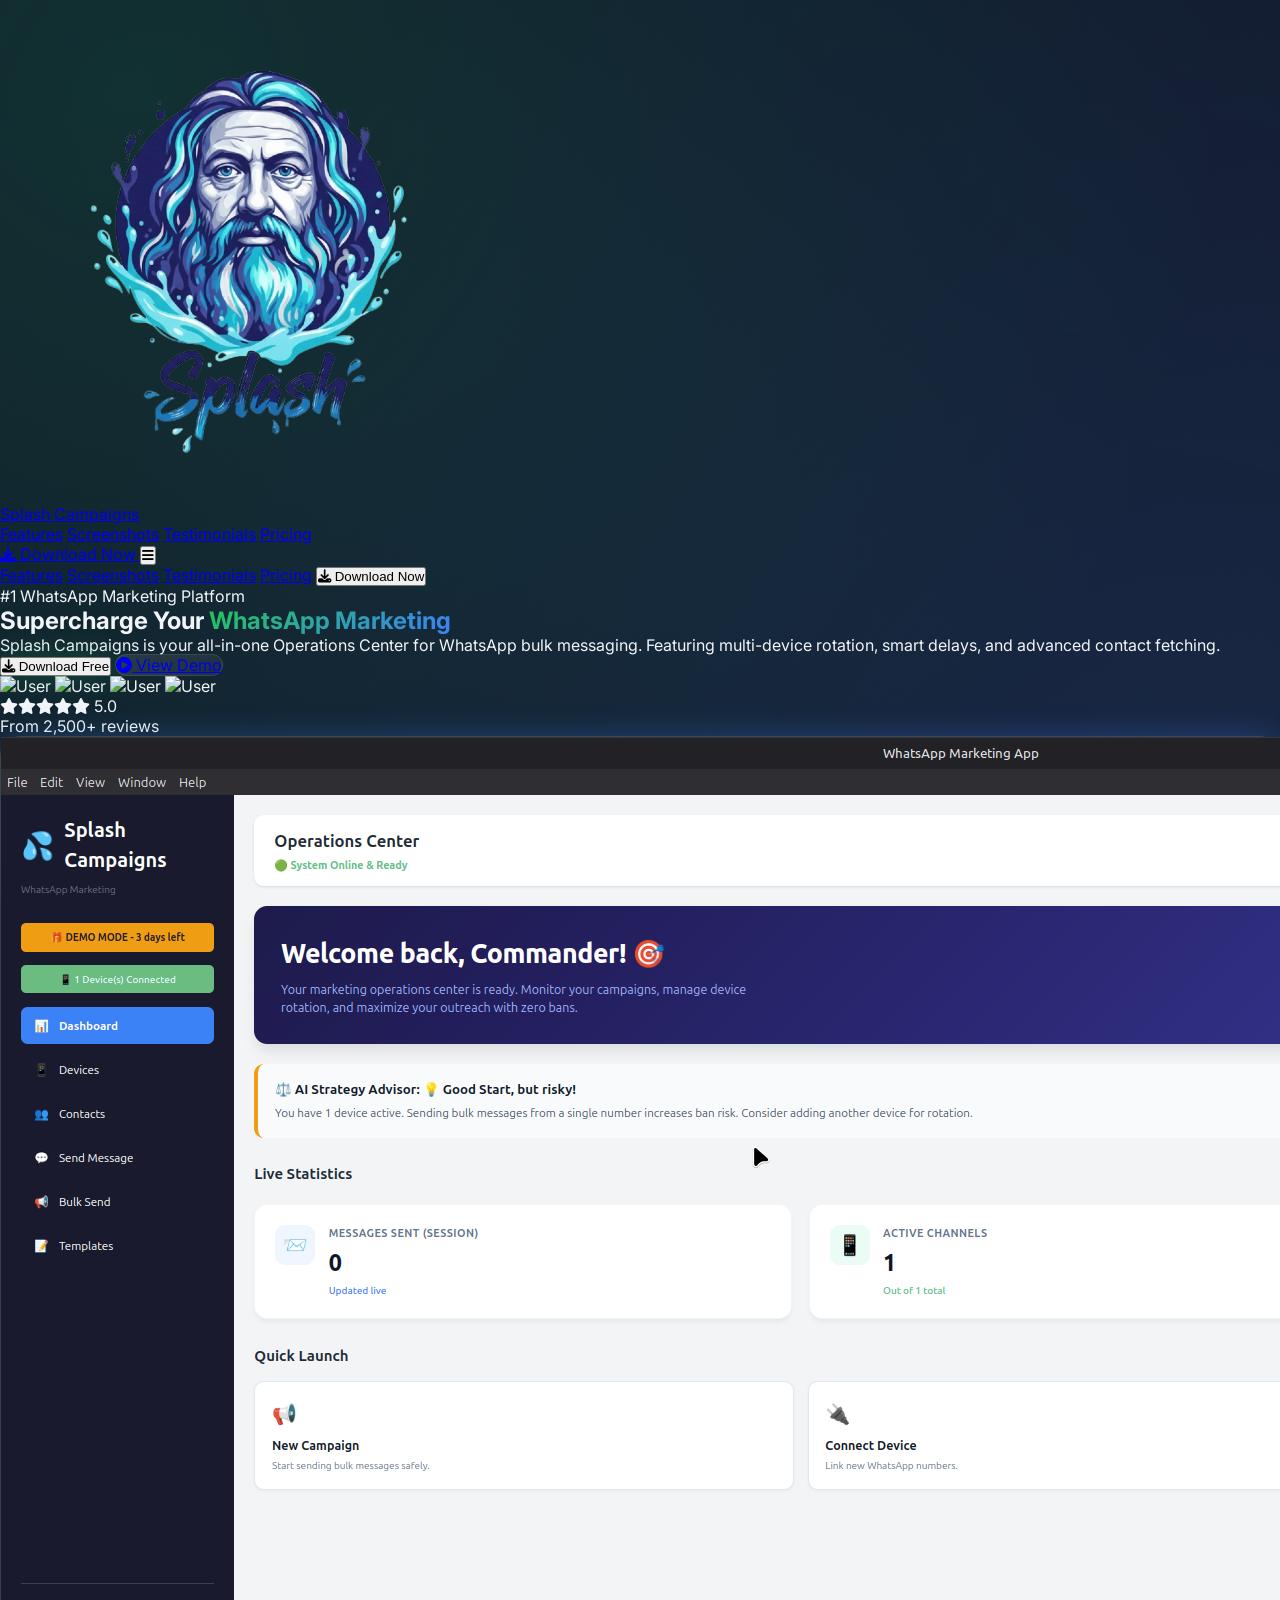
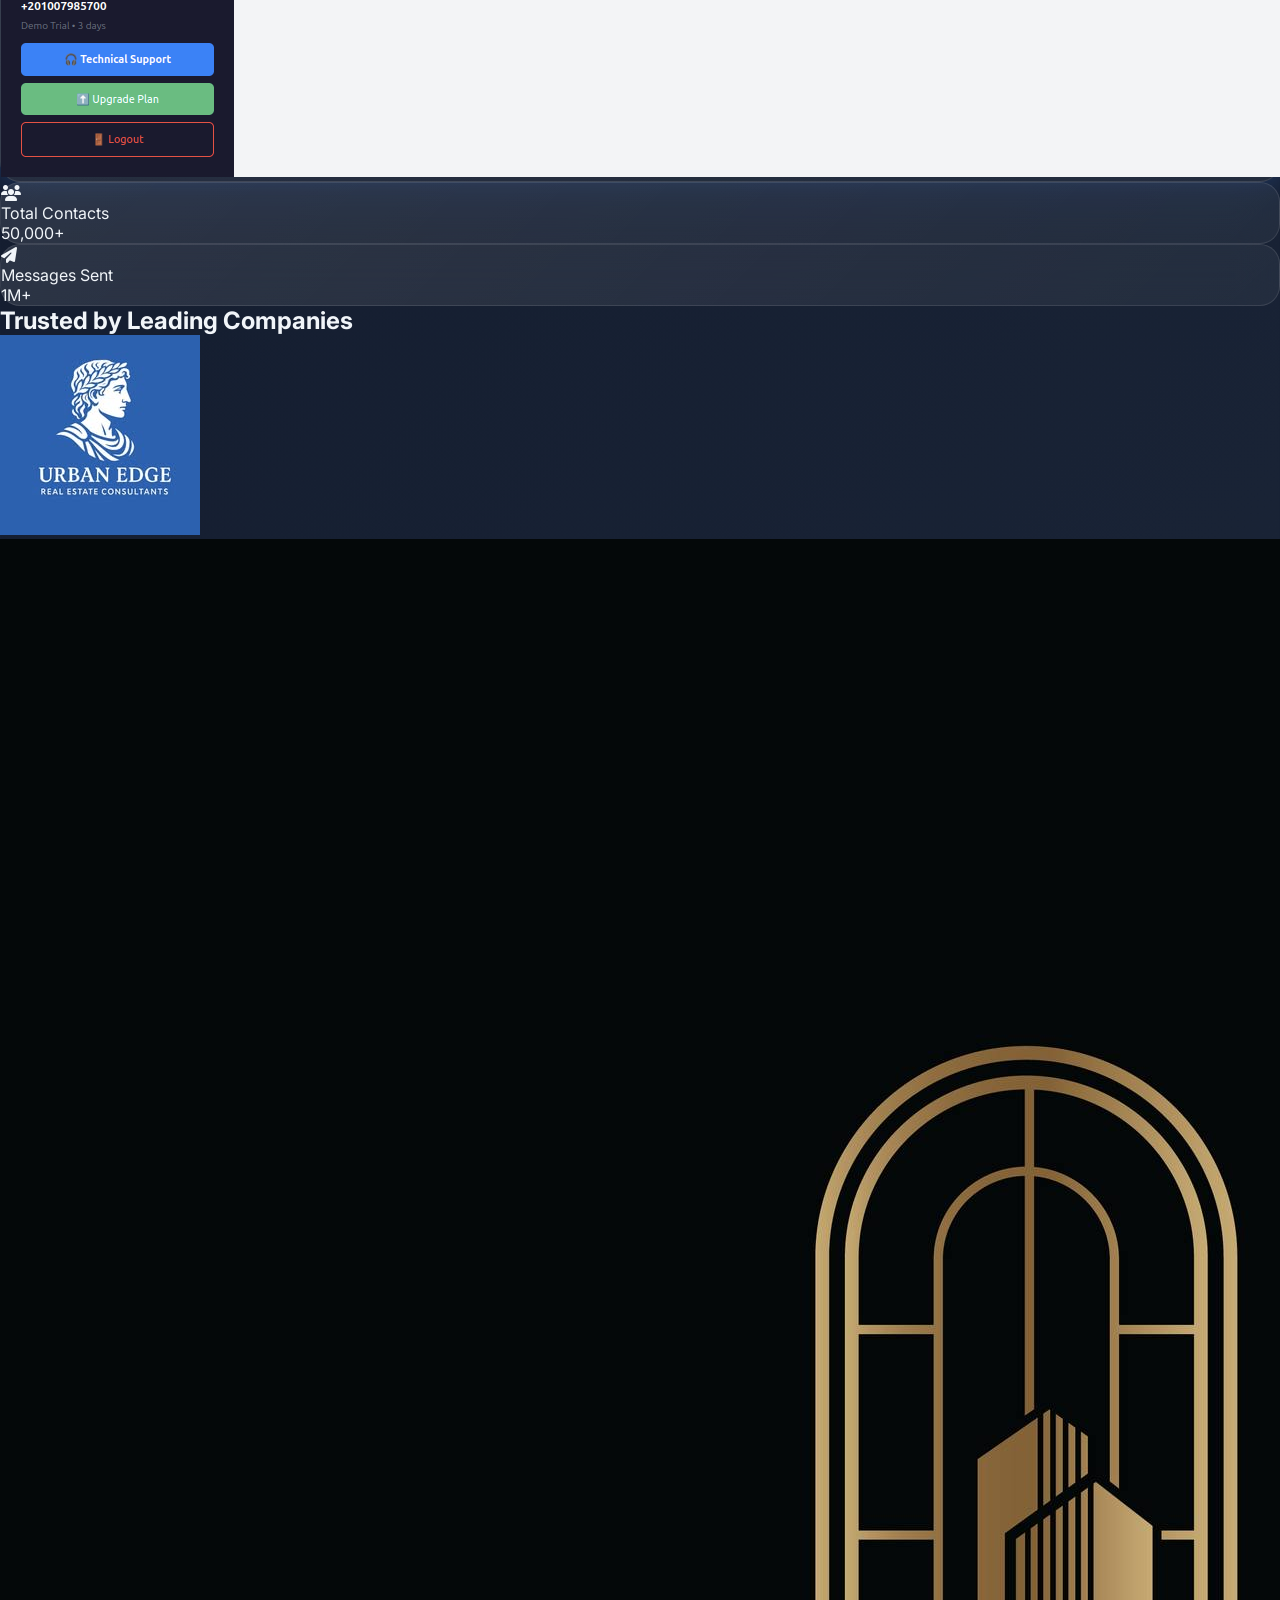
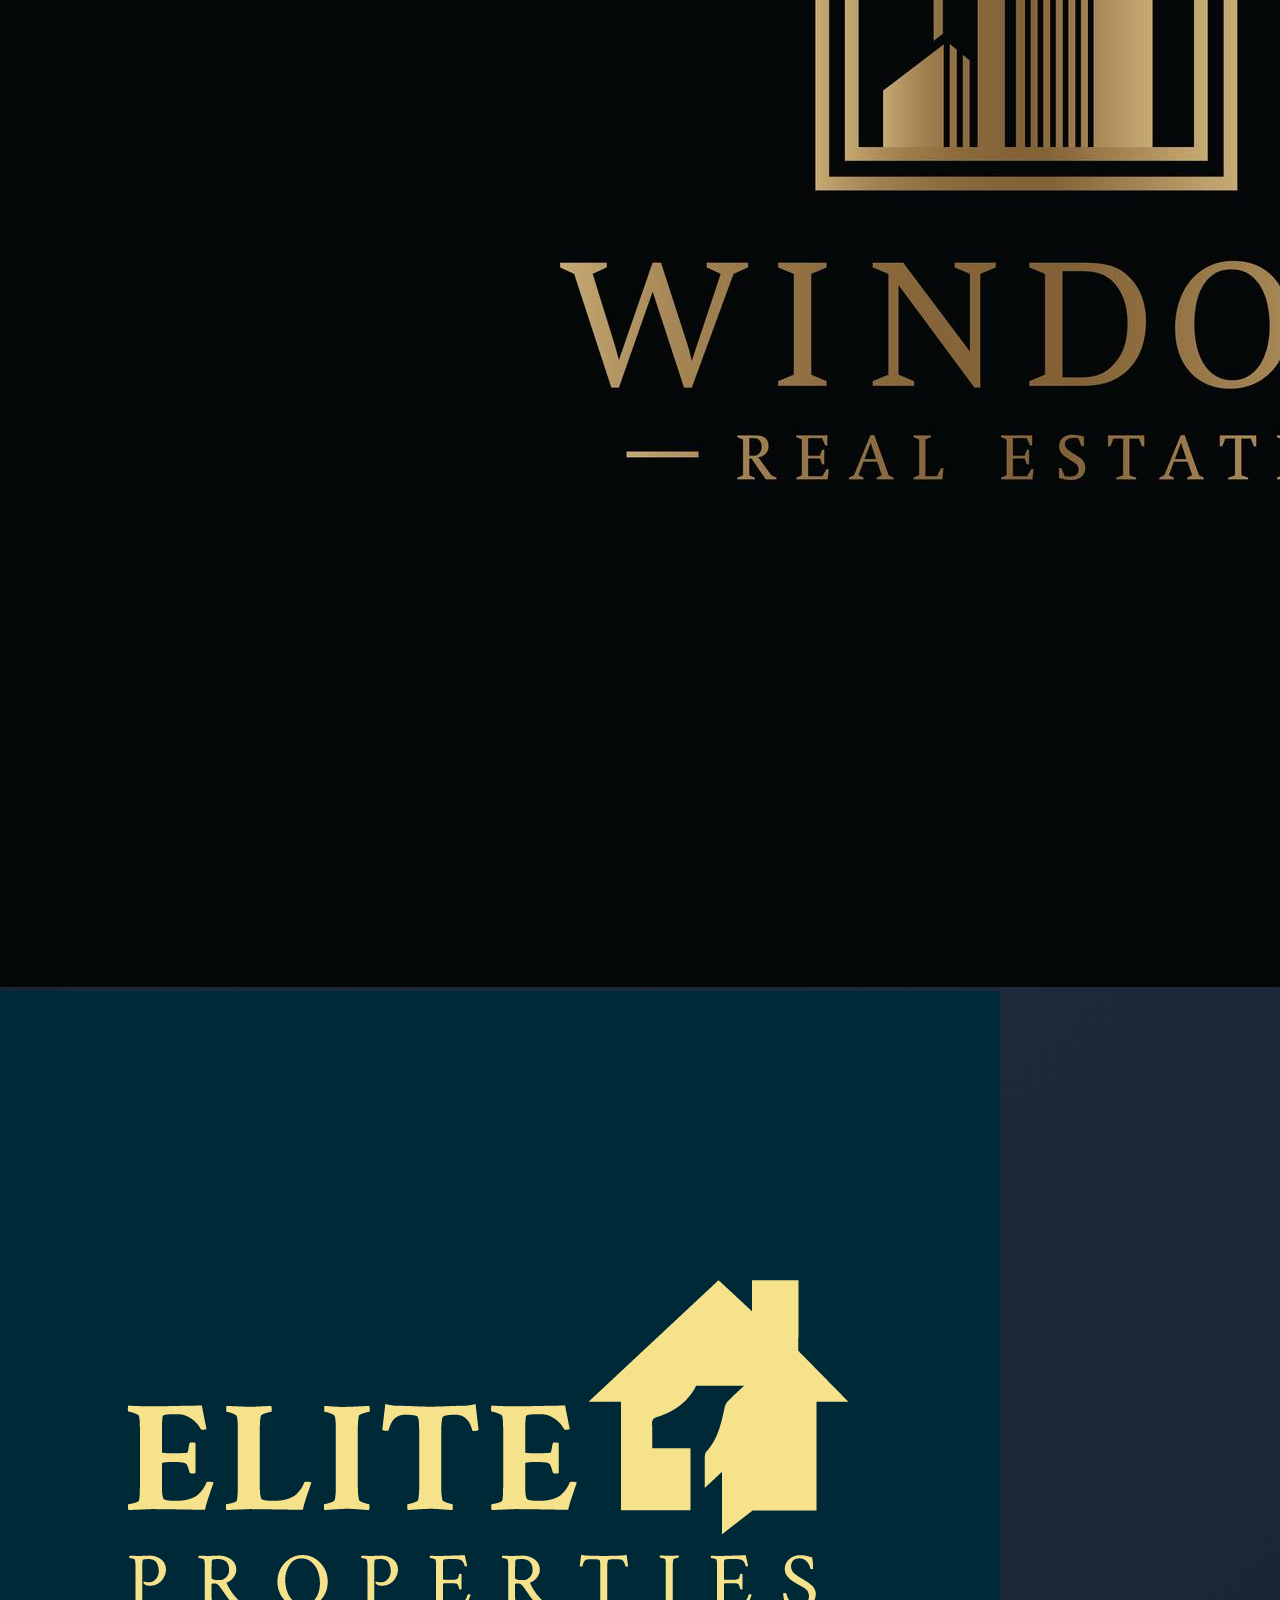
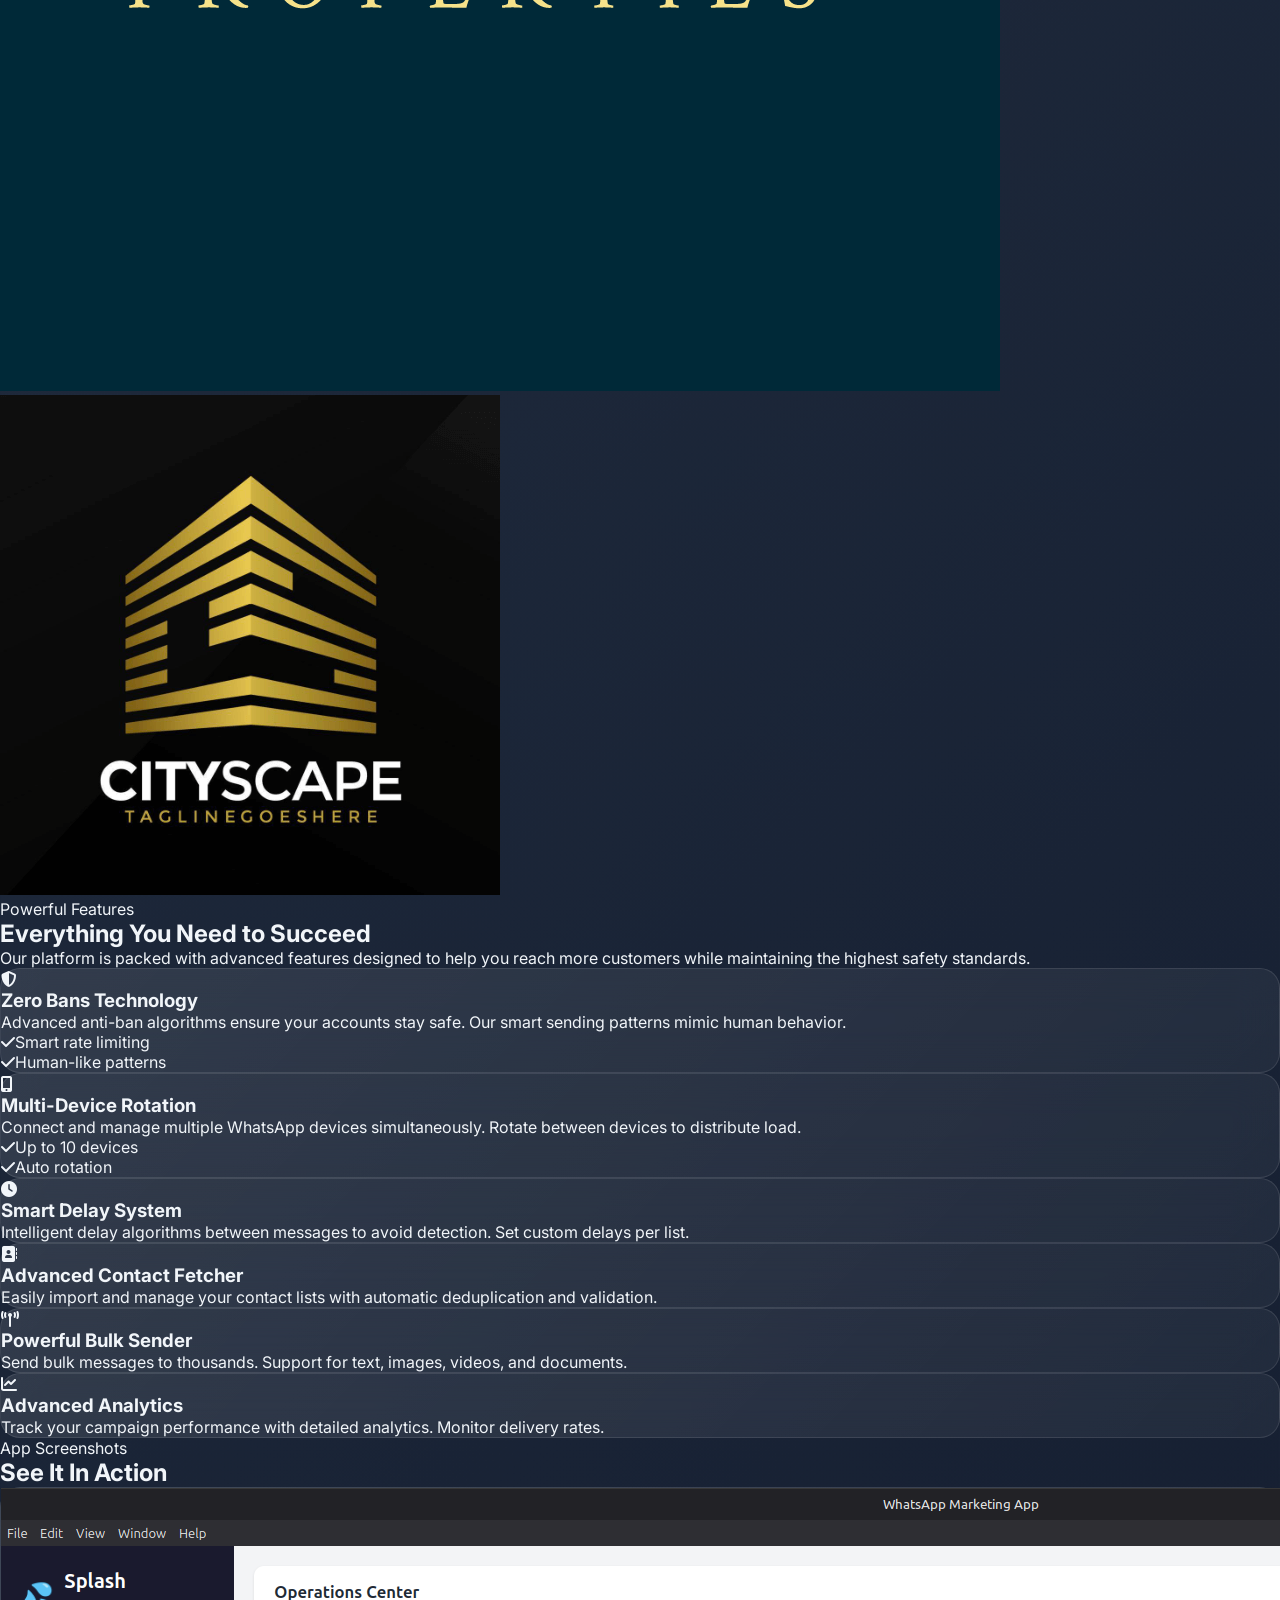
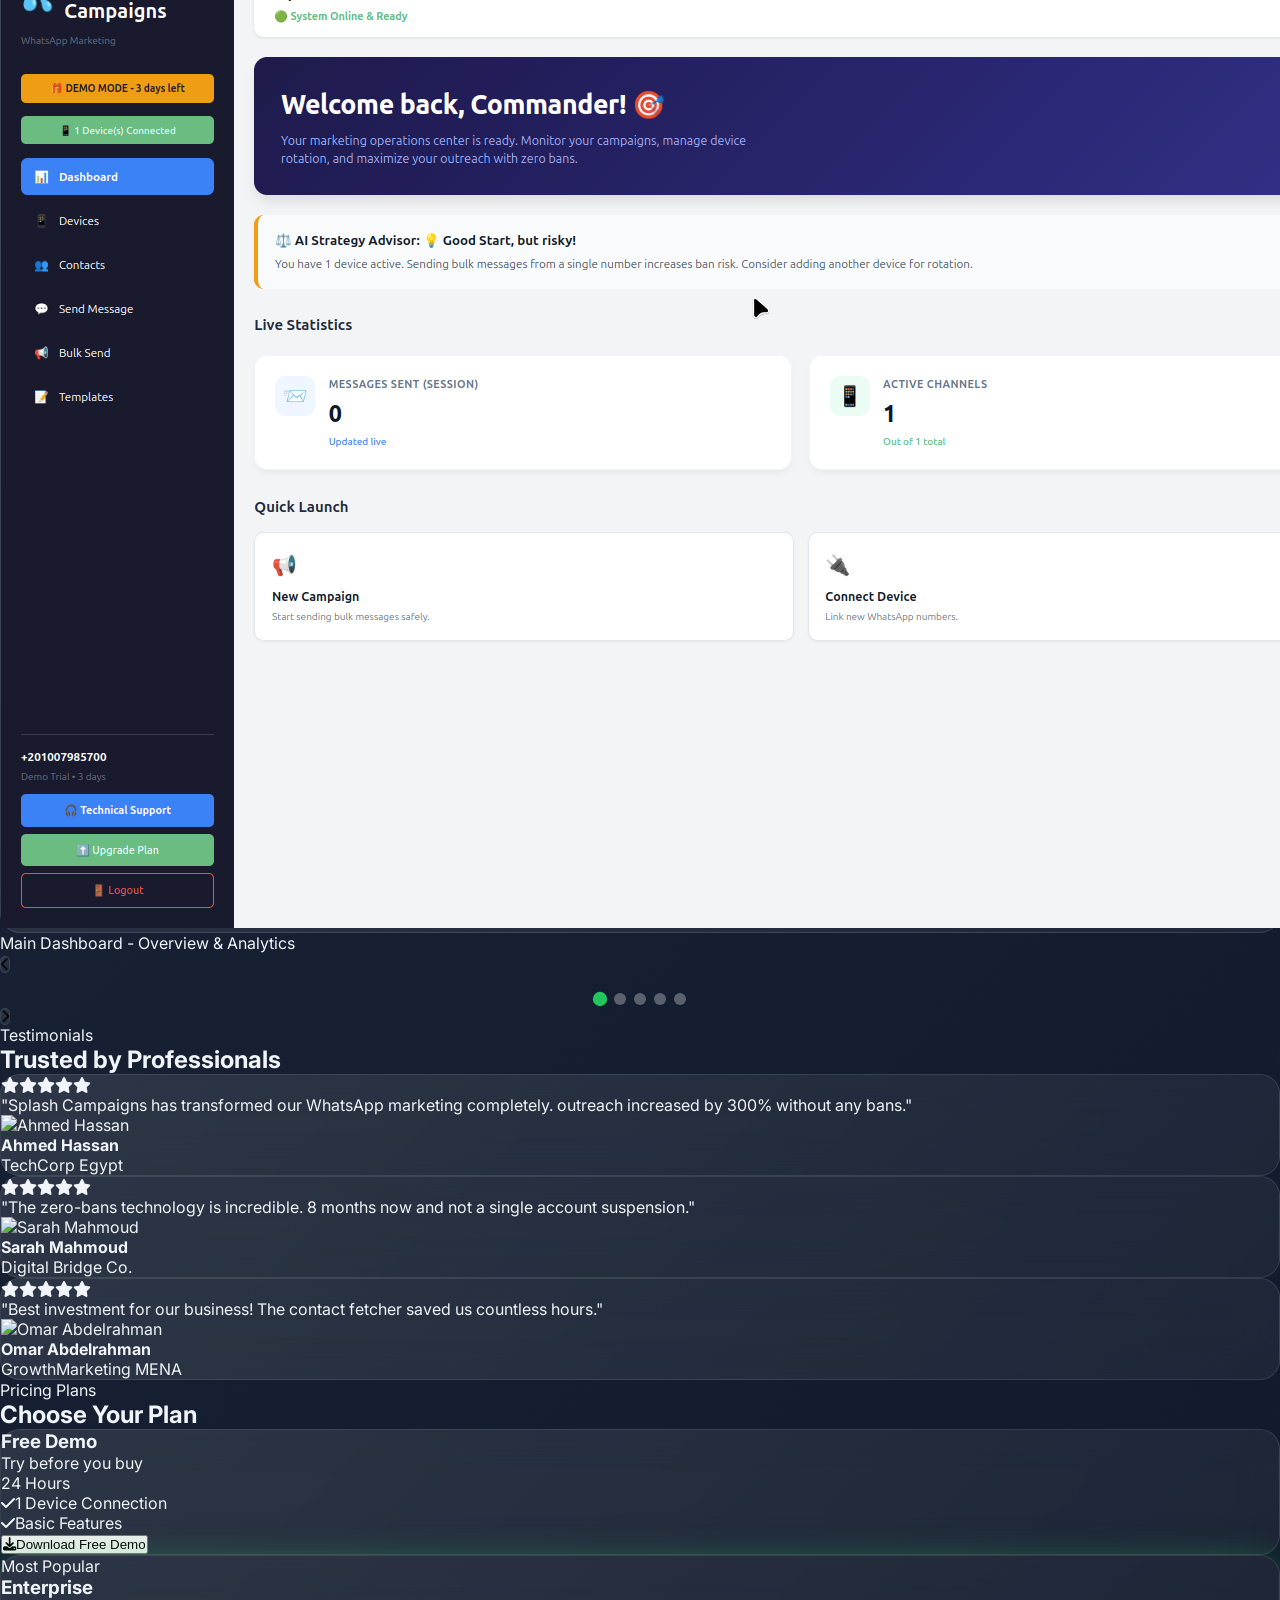
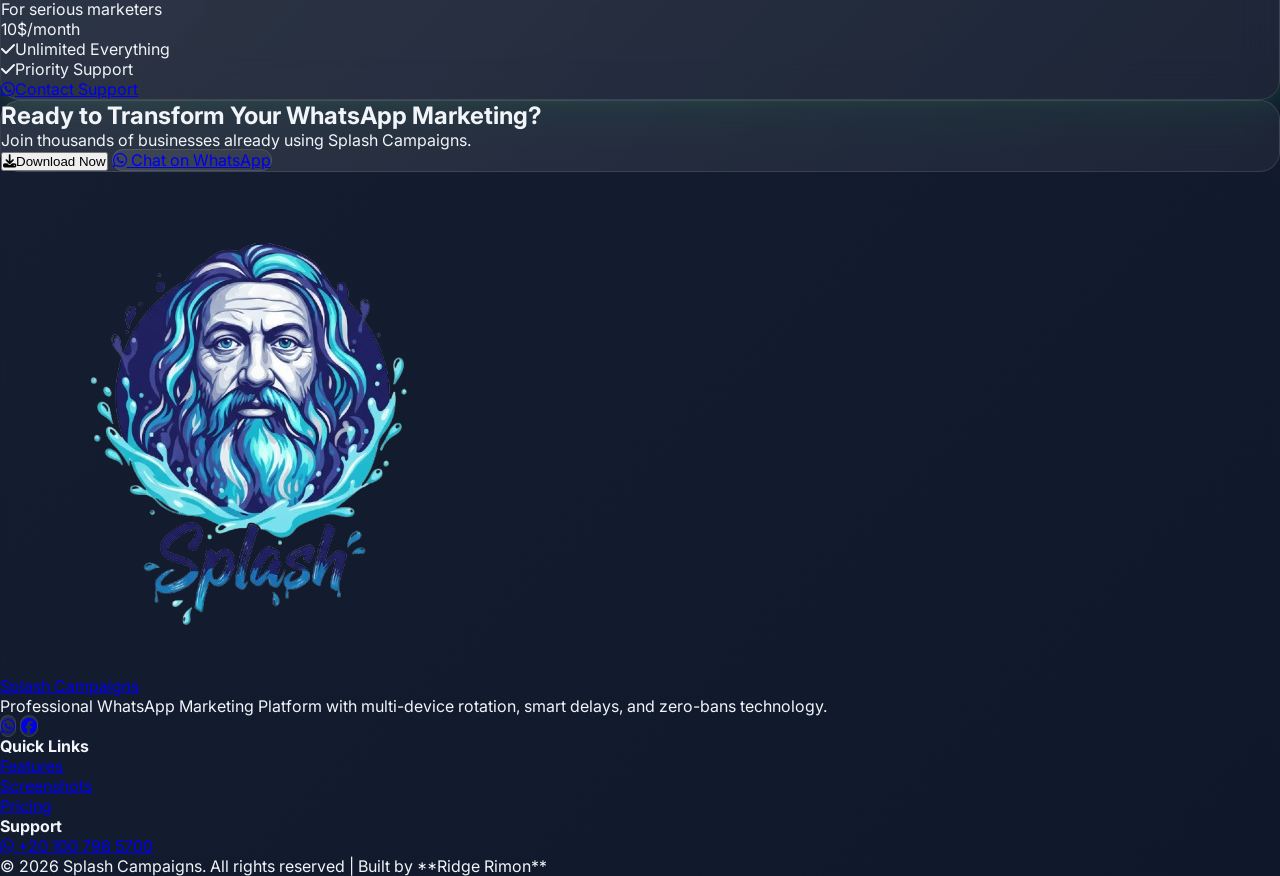
==== commit 89317822: "change logo" ====
--- a/index.html
+++ b/index.html
@@ -213,10 +213,7 @@
             overflow: hidden;
         }
 
-        .download-btn .os-icon {
-            transition: all 0.3s;
-        }
-
+        .download-btn .os-icon,
         .download-btn .btn-text {
             transition: all 0.3s;
         }
@@ -226,14 +223,13 @@
 <body class="antialiased">
     <div class="animated-bg"></div>
 
-    <!-- Navigation -->
     <nav id="navbar" class="fixed top-0 left-0 right-0 z-50 py-4">
         <div class="container mx-auto px-6">
             <div class="flex items-center justify-between">
                 <a href="#" class="flex items-center gap-3">
                     <div
-                        class="w-10 h-10 rounded-xl bg-gradient-to-br from-brand-500 to-brand-700 flex items-center justify-center">
-                        <i class="fab fa-whatsapp text-white text-xl"></i>
+                        class="w-10 h-10 overflow-hidden from-brand-500 to-brand-700 flex items-center justify-center">
+                        <img src="assets/logo.png" alt="Splash Campaigns Logo" class="w-full h-full object-cover">
                     </div>
                     <span class="text-xl font-bold text-white">Splash Campaigns</span>
                 </a>
@@ -265,7 +261,6 @@
         </div>
     </nav>
 
-    <!-- Hero Section -->
     <section class="min-h-screen flex items-center pt-20 pb-12">
         <div class="container mx-auto px-6">
             <div class="grid lg:grid-cols-2 gap-12 items-center">
@@ -353,7 +348,36 @@
         </div>
     </section>
 
-    <!-- Features Section -->
+    <section class="py-24 border-y border-white/10 bg-white/[0.03] relative overflow-hidden">
+        <div
+            class="absolute top-1/2 left-1/2 -translate-x-1/2 -translate-y-1/2 w-full h-full bg-brand-500/5 blur-[120px] pointer-events-none">
+        </div>
+        <div class="container mx-auto px-6 relative z-10">
+            <h2 class="text-center text-gray-400 text-lg font-bold uppercase tracking-[0.2em] mb-16" data-aos="fade-up">
+                Trusted by Leading Companies
+            </h2>
+            <div class="flex flex-wrap justify-center items-center gap-12 md:gap-24" data-aos="fade-up"
+                data-aos-delay="200">
+                <div class="group">
+                    <img src="assets/company/logo1.jpg" alt="Partner 1"
+                        class="h-16 md:h-24 w-auto object-contain transition-all duration-300 group-hover:scale-110 filter drop-shadow-[0_0_15px_rgba(255,255,255,0.1)]">
+                </div>
+                <div class="group">
+                    <img src="assets/company/logo2.jpg" alt="Partner 2"
+                        class="h-16 md:h-24 w-auto object-contain transition-all duration-300 group-hover:scale-110 filter drop-shadow-[0_0_15px_rgba(255,255,255,0.1)]">
+                </div>
+                <div class="group">
+                    <img src="assets/company/logo3.png" alt="Partner 3"
+                        class="h-16 md:h-24 w-auto object-contain transition-all duration-300 group-hover:scale-110 filter drop-shadow-[0_0_15px_rgba(255,255,255,0.1)]">
+                </div>
+                <div class="group">
+                    <img src="assets/company/logo4.png" alt="Partner 4"
+                        class="h-16 md:h-24 w-auto object-contain transition-all duration-300 group-hover:scale-110 filter drop-shadow-[0_0_15px_rgba(255,255,255,0.1)]">
+                </div>
+            </div>
+        </div>
+    </section>
+
     <section id="features" class="py-20">
         <div class="container mx-auto px-6">
             <div class="text-center mb-16" data-aos="fade-up">
@@ -376,9 +400,7 @@
                         <li class="flex items-center gap-2 text-gray-300"><i
                                 class="fas fa-check text-brand-500"></i><span>Smart rate limiting</span></li>
                         <li class="flex items-center gap-2 text-gray-300"><i
-                                class="fas fa-check text-brand-500"></i><span>Human-like sending patterns</span></li>
-                        <li class="flex items-center gap-2 text-gray-300"><i
-                                class="fas fa-check text-brand-500"></i><span>Automatic cooldown system</span></li>
+                                class="fas fa-check text-brand-500"></i><span>Human-like patterns</span></li>
                     </ul>
                 </div>
                 <div class="glass-card p-8 feature-card" data-aos="fade-up" data-aos-delay="200">
@@ -390,11 +412,9 @@
                         devices to distribute load.</p>
                     <ul class="mt-4 space-y-2">
                         <li class="flex items-center gap-2 text-gray-300"><i
-                                class="fas fa-check text-blue-500"></i><span>Up to 10 devices connected</span></li>
+                                class="fas fa-check text-blue-500"></i><span>Up to 10 devices</span></li>
                         <li class="flex items-center gap-2 text-gray-300"><i
-                                class="fas fa-check text-blue-500"></i><span>Automatic device rotation</span></li>
-                        <li class="flex items-center gap-2 text-gray-300"><i
-                                class="fas fa-check text-blue-500"></i><span>Real-time status monitoring</span></li>
+                                class="fas fa-check text-blue-500"></i><span>Auto rotation</span></li>
                     </ul>
                 </div>
                 <div class="glass-card p-8 feature-card" data-aos="fade-up" data-aos-delay="300">
@@ -403,15 +423,7 @@
                         <i class="fas fa-clock text-white text-2xl"></i></div>
                     <h3 class="text-xl font-bold text-white mb-3">Smart Delay System</h3>
                     <p class="text-gray-400">Intelligent delay algorithms between messages to avoid detection. Set
-                        custom delays per contact list.</p>
-                    <ul class="mt-4 space-y-2">
-                        <li class="flex items-center gap-2 text-gray-300"><i
-                                class="fas fa-check text-purple-500"></i><span>Randomized delay intervals</span></li>
-                        <li class="flex items-center gap-2 text-gray-300"><i
-                                class="fas fa-check text-purple-500"></i><span>Time-based scheduling</span></li>
-                        <li class="flex items-center gap-2 text-gray-300"><i
-                                class="fas fa-check text-purple-500"></i><span>Custom delay rules</span></li>
-                    </ul>
+                        custom delays per list.</p>
                 </div>
                 <div class="glass-card p-8 feature-card" data-aos="fade-up" data-aos-delay="400">
                     <div
@@ -420,30 +432,14 @@
                     <h3 class="text-xl font-bold text-white mb-3">Advanced Contact Fetcher</h3>
                     <p class="text-gray-400">Easily import and manage your contact lists with automatic deduplication
                         and validation.</p>
-                    <ul class="mt-4 space-y-2">
-                        <li class="flex items-center gap-2 text-gray-300"><i
-                                class="fas fa-check text-orange-500"></i><span>CSV/Excel import</span></li>
-                        <li class="flex items-center gap-2 text-gray-300"><i
-                                class="fas fa-check text-orange-500"></i><span>Automatic phone validation</span></li>
-                        <li class="flex items-center gap-2 text-gray-300"><i
-                                class="fas fa-check text-orange-500"></i><span>Duplicate removal</span></li>
-                    </ul>
                 </div>
                 <div class="glass-card p-8 feature-card" data-aos="fade-up" data-aos-delay="500">
                     <div
                         class="w-14 h-14 bg-gradient-to-br from-pink-500 to-pink-700 rounded-2xl flex items-center justify-center mb-6">
                         <i class="fas fa-broadcast-tower text-white text-2xl"></i></div>
                     <h3 class="text-xl font-bold text-white mb-3">Powerful Bulk Sender</h3>
-                    <p class="text-gray-400">Send bulk messages to thousands of contacts. Support for text, images,
-                        videos, and documents.</p>
-                    <ul class="mt-4 space-y-2">
-                        <li class="flex items-center gap-2 text-gray-300"><i
-                                class="fas fa-check text-pink-500"></i><span>Mass media support</span></li>
-                        <li class="flex items-center gap-2 text-gray-300"><i
-                                class="fas fa-check text-pink-500"></i><span>Personalized variables</span></li>
-                        <li class="flex items-center gap-2 text-gray-300"><i
-                                class="fas fa-check text-pink-500"></i><span>Campaign templates</span></li>
-                    </ul>
+                    <p class="text-gray-400">Send bulk messages to thousands. Support for text, images, videos, and
+                        documents.</p>
                 </div>
                 <div class="glass-card p-8 feature-card" data-aos="fade-up" data-aos-delay="600">
                     <div
@@ -451,21 +447,12 @@
                         <i class="fas fa-chart-line text-white text-2xl"></i></div>
                     <h3 class="text-xl font-bold text-white mb-3">Advanced Analytics</h3>
                     <p class="text-gray-400">Track your campaign performance with detailed analytics. Monitor delivery
-                        rates and engagement metrics.</p>
-                    <ul class="mt-4 space-y-2">
-                        <li class="flex items-center gap-2 text-gray-300"><i
-                                class="fas fa-check text-cyan-500"></i><span>Real-time tracking</span></li>
-                        <li class="flex items-center gap-2 text-gray-300"><i
-                                class="fas fa-check text-cyan-500"></i><span>Export reports</span></li>
-                        <li class="flex items-center gap-2 text-gray-300"><i
-                                class="fas fa-check text-cyan-500"></i><span>Performance insights</span></li>
-                    </ul>
+                        rates.</p>
                 </div>
             </div>
         </div>
     </section>
 
-    <!-- Screenshots Section -->
     <section id="screenshots" class="py-20 bg-dark-800/50">
         <div class="container mx-auto px-6">
             <div class="text-center mb-16" data-aos="fade-up">
@@ -473,8 +460,6 @@
                     class="inline-block px-4 py-2 bg-blue-500/10 border border-blue-500/30 rounded-full text-blue-500 text-sm font-medium mb-4">App
                     Screenshots</span>
                 <h2 class="text-3xl md:text-4xl font-bold text-white mb-4">See It In Action</h2>
-                <p class="text-gray-400 max-w-2xl mx-auto">Take a closer look at our intuitive interface designed for
-                    maximum efficiency and ease of use.</p>
             </div>
             <div class="max-w-5xl mx-auto">
                 <div class="screenshot-slider" data-aos="zoom-in">
@@ -523,13 +508,12 @@
         </div>
     </section>
 
-    <!-- Testimonials -->
     <section id="testimonials" class="py-20">
         <div class="container mx-auto px-6">
             <div class="text-center mb-16" data-aos="fade-up">
                 <span
                     class="inline-block px-4 py-2 bg-purple-500/10 border border-purple-500/30 rounded-full text-purple-500 text-sm font-medium mb-4">Testimonials</span>
-                <h2 class="text-3xl md:text-4xl font-bold text-white mb-4">Trusted by Marketing Professionals</h2>
+                <h2 class="text-3xl md:text-4xl font-bold text-white mb-4">Trusted by Professionals</h2>
             </div>
             <div class="grid md:grid-cols-2 lg:grid-cols-3 gap-6">
                 <div class="glass-card p-8 testimonial-card" data-aos="fade-up" data-aos-delay="100">
@@ -537,15 +521,13 @@
                             class="fas fa-star text-yellow-400"></i><i class="fas fa-star text-yellow-400"></i><i
                             class="fas fa-star text-yellow-400"></i><i class="fas fa-star text-yellow-400"></i></div>
                     <p class="text-gray-300 mb-6">"Splash Campaigns has transformed our WhatsApp marketing completely.
-                        The multi-device rotation feature is a game-changer - we've increased our outreach by 300%
-                        without any bans."</p>
-                    <div class="flex items-center gap-4"><img
-                            src="https://ui-avatars.com/api/?name=Ahmed+Hassan&background=22c55e&color=fff&size=50"
+                        outreach increased by 300% without any bans."</p>
+                    <div class="flex items-center gap-4">
+                        <img src="https://ui-avatars.com/api/?name=Ahmed+Hassan&background=22c55e&color=fff&size=50"
                             alt="Ahmed Hassan" class="w-12 h-12 rounded-full">
                         <div>
                             <h4 class="text-white font-semibold">Ahmed Hassan</h4>
-                            <p class="text-gray-400 text-sm">Marketing Manager</p>
-                            <p class="text-brand-500 text-sm">TechCorp Egypt</p>
+                            <p class="text-gray-400 text-sm">TechCorp Egypt</p>
                         </div>
                     </div>
                 </div>
@@ -553,14 +535,13 @@
                     <div class="flex items-center gap-1 mb-4"><i class="fas fa-star text-yellow-400"></i><i
                             class="fas fa-star text-yellow-400"></i><i class="fas fa-star text-yellow-400"></i><i
                             class="fas fa-star text-yellow-400"></i><i class="fas fa-star text-yellow-400"></i></div>
-                    <p class="text-gray-300 mb-6">"The zero-bans technology is incredible. We've been using Splash
-                        Campaigns for 8 months now and not a single account suspension."</p>
-                    <div class="flex items-center gap-4"><img
-                            src="https://ui-avatars.com/api/?name=Sarah+Mahmoud&background=3b82f6&color=fff&size=50"
+                    <p class="text-gray-300 mb-6">"The zero-bans technology is incredible. 8 months now and not a single
+                        account suspension."</p>
+                    <div class="flex items-center gap-4">
+                        <img src="https://ui-avatars.com/api/?name=Sarah+Mahmoud&background=3b82f6&color=fff&size=50"
                             alt="Sarah Mahmoud" class="w-12 h-12 rounded-full">
                         <div>
                             <h4 class="text-white font-semibold">Sarah Mahmoud</h4>
-                            <p class="text-gray-400 text-sm">Operations Director</p>
                             <p class="text-blue-500 text-sm">Digital Bridge Co.</p>
                         </div>
                     </div>
@@ -570,13 +551,12 @@
                             class="fas fa-star text-yellow-400"></i><i class="fas fa-star text-yellow-400"></i><i
                             class="fas fa-star text-yellow-400"></i><i class="fas fa-star text-yellow-400"></i></div>
                     <p class="text-gray-300 mb-6">"Best investment for our business! The contact fetcher saved us
-                        countless hours, and the bulk sender handles our 50,000+ contacts effortlessly."</p>
-                    <div class="flex items-center gap-4"><img
-                            src="https://ui-avatars.com/api/?name=Omar+Abdelrahman&background=8b5cf6&color=fff&size=50"
+                        countless hours."</p>
+                    <div class="flex items-center gap-4">
+                        <img src="https://ui-avatars.com/api/?name=Omar+Abdelrahman&background=8b5cf6&color=fff&size=50"
                             alt="Omar Abdelrahman" class="w-12 h-12 rounded-full">
                         <div>
                             <h4 class="text-white font-semibold">Omar Abdelrahman</h4>
-                            <p class="text-gray-400 text-sm">CEO</p>
                             <p class="text-purple-500 text-sm">GrowthMarketing MENA</p>
                         </div>
                     </div>
@@ -585,7 +565,6 @@
         </div>
     </section>
 
-    <!-- Pricing -->
     <section id="pricing" class="py-20 bg-dark-800/50">
         <div class="container mx-auto px-6">
             <div class="text-center mb-16" data-aos="fade-up">
@@ -625,15 +604,9 @@
                     </div>
                     <ul class="space-y-4 mb-8">
                         <li class="flex items-center gap-3 text-gray-300"><i
-                                class="fas fa-check text-brand-500"></i><span>Unlimited Devices</span></li>
-                        <li class="flex items-center gap-3 text-gray-300"><i
-                                class="fas fa-check text-brand-500"></i><span>Unlimited Contacts</span></li>
-                        <li class="flex items-center gap-3 text-gray-300"><i
-                                class="fas fa-check text-brand-500"></i><span>Unlimited Messages</span></li>
+                                class="fas fa-check text-brand-500"></i><span>Unlimited Everything</span></li>
                         <li class="flex items-center gap-3 text-gray-300"><i
                                 class="fas fa-check text-brand-500"></i><span>Priority Support</span></li>
-                        <li class="flex items-center gap-3 text-gray-300"><i
-                                class="fas fa-check text-brand-500"></i><span>Dedicated Account Manager</span></li>
                     </ul>
                     <a href="https://wa.me/201007985700"
                         class="block w-full py-4 bg-brand-600 text-white text-center font-bold rounded-xl hover:bg-brand-700 transition btn-primary">
@@ -644,14 +617,11 @@
         </div>
     </section>
 
-    <!-- CTA -->
     <section class="py-20">
         <div class="container mx-auto px-6">
             <div class="glass-card p-12 text-center relative overflow-hidden" data-aos="zoom-in">
                 <div class="absolute top-0 left-0 w-full h-full bg-gradient-to-r from-brand-500/10 to-blue-500/10">
                 </div>
-                <div class="absolute -top-20 -right-20 w-40 h-40 bg-brand-500/20 rounded-full blur-3xl"></div>
-                <div class="absolute -bottom-20 -left-20 w-40 h-40 bg-blue-500/20 rounded-full blur-3xl"></div>
                 <div class="relative z-10">
                     <h2 class="text-3xl md:text-4xl font-bold text-white mb-4">Ready to Transform Your WhatsApp
                         Marketing?</h2>
@@ -672,15 +642,15 @@
         </div>
     </section>
 
-    <!-- Footer -->
     <footer class="py-12 border-t border-dark-700">
         <div class="container mx-auto px-6">
             <div class="grid md:grid-cols-4 gap-8 mb-8">
                 <div class="md:col-span-2">
                     <a href="#" class="flex items-center gap-3 mb-4">
                         <div
-                            class="w-10 h-10 rounded-xl bg-gradient-to-br from-brand-500 to-brand-700 flex items-center justify-center">
-                            <i class="fab fa-whatsapp text-white text-xl"></i></div>
+                            class="w-10 h-10 rounded-xl overflow-hidden from-brand-500 to-brand-700 flex items-center justify-center">
+                            <img src="assets/logo.png" alt="Splash Campaigns Logo" class="w-full h-full object-cover">
+                        </div>
                         <span class="text-xl font-bold text-white">Splash Campaigns</span>
                     </a>
                     <p class="text-gray-400 max-w-md">Professional WhatsApp Marketing Platform with multi-device
@@ -692,40 +662,26 @@
                         <a href="#"
                             class="w-10 h-10 glass-card hover:bg-blue-500/20 rounded-lg flex items-center justify-center transition"><i
                                 class="fab fa-facebook text-blue-500"></i></a>
-                        <a href="#"
-                            class="w-10 h-10 glass-card hover:bg-sky-500/20 rounded-lg flex items-center justify-center transition"><i
-                                class="fab fa-twitter text-sky-500"></i></a>
                     </div>
                 </div>
                 <div>
                     <h4 class="text-white font-bold mb-4">Quick Links</h4>
-                    <ul class="space-y-2">
-                        <li><a href="#features" class="text-gray-400 hover:text-brand-500 transition">Features</a></li>
-                        <li><a href="#screenshots" class="text-gray-400 hover:text-brand-500 transition">Screenshots</a>
-                        </li>
-                        <li><a href="#testimonials"
-                                class="text-gray-400 hover:text-brand-500 transition">Testimonials</a></li>
-                        <li><a href="#pricing" class="text-gray-400 hover:text-brand-500 transition">Pricing</a></li>
+                    <ul class="space-y-2 text-gray-400">
+                        <li><a href="#features" class="hover:text-brand-500 transition">Features</a></li>
+                        <li><a href="#screenshots" class="hover:text-brand-500 transition">Screenshots</a></li>
+                        <li><a href="#pricing" class="hover:text-brand-500 transition">Pricing</a></li>
                     </ul>
                 </div>
                 <div>
                     <h4 class="text-white font-bold mb-4">Support</h4>
-                    <ul class="space-y-2">
-                        <li><a href="#" class="text-gray-400 hover:text-brand-500 transition">Documentation</a></li>
-                        <li><a href="#" class="text-gray-400 hover:text-brand-500 transition">FAQs</a></li>
-                        <li><a href="https://wa.me/201007985700"
-                                class="text-gray-400 hover:text-brand-500 transition">Contact Us</a></li>
-                    </ul>
-                </div>
-            </div>
-            <div class="pt-8 border-t border-dark-700 flex flex-col md:flex-row justify-between items-center gap-4">
-                <p class="text-gray-400 text-sm">© 2024 Splash Campaigns. All rights reserved.</p>
-                <div class="flex items-center gap-2">
-                    <span class="text-gray-400 text-sm">WhatsApp Support:</span>
                     <a href="https://wa.me/201007985700"
                         class="text-brand-500 hover:text-brand-400 font-semibold flex items-center gap-2"><i
                             class="fab fa-whatsapp"></i> +20 100 798 5700</a>
                 </div>
+            </div>
+            <div class="pt-8 border-t border-dark-700 text-center">
+                <p class="text-gray-400 text-sm">© 2026 Splash Campaigns. All rights reserved | Built by **Ridge Rimon**
+                </p>
             </div>
         </div>
     </footer>
@@ -740,7 +696,6 @@
         const isWindows = navigator.userAgent.includes('Windows');
         const isLinux = navigator.userAgent.includes('Linux') && !navigator.userAgent.includes('Android');
 
-        // Fetch latest release info
         fetch(`https://api.github.com/repos/${REPO}/releases/latest`)
             .then(r => r.json())
             .then(data => {
@@ -750,7 +705,6 @@
                 winUrl = exe?.browser_download_url;
                 linuxUrl = appimage?.browser_download_url;
 
-                // Update button text based on OS
                 const heroBtn = document.getElementById('heroDownloadBtn');
                 const ctaText = document.getElementById('ctaDownloadText');
                 if (isWindows && winUrl) {
@@ -759,39 +713,24 @@
                 } else if (isLinux && linuxUrl) {
                     heroBtn.innerHTML = '<i class="fab fa-linux mr-2"></i><span>Download for Linux</span>';
                     if (ctaText) ctaText.textContent = 'Download for Linux';
-                } else {
-                    heroBtn.innerHTML = '<i class="fas fa-download mr-2"></i><span>Download Free</span>';
                 }
-            })
-            .catch(() => { });
+            }).catch(() => { });
 
         function smartDownload() {
-            if (isWindows && winUrl) {
-                window.location.href = winUrl;
-            } else if (isLinux && linuxUrl) {
-                window.location.href = linuxUrl;
-            } else if (winUrl) {
-                window.location.href = winUrl;
-            } else {
-                window.open(`https://github.com/${REPO}/releases/latest`, '_blank');
-            }
-        }
-
-        // Navbar scroll
-        const navbar = document.getElementById('navbar');
+            const url = (isWindows && winUrl) ? winUrl : (isLinux && linuxUrl) ? linuxUrl : winUrl;
+            if (url) window.location.href = url;
+            else window.open(`https://github.com/${REPO}/releases/latest`, '_blank');
+        }
+
         window.addEventListener('scroll', () => {
-            navbar.classList.toggle('scrolled', window.scrollY > 50);
+            document.getElementById('navbar').classList.toggle('scrolled', window.scrollY > 50);
         });
 
-        // Mobile menu
         document.getElementById('mobileMenuBtn').addEventListener('click', () => {
             document.getElementById('mobileMenu').classList.toggle('hidden');
         });
-        document.getElementById('mobileMenu').querySelectorAll('a, button').forEach(el => {
-            el.addEventListener('click', () => document.getElementById('mobileMenu').classList.add('hidden'));
-        });
-
-        // Screenshot slider
+
+        // Screenshot slider logic
         const slides = document.querySelectorAll('.screenshot-slide');
         const dots = document.querySelectorAll('.slider-dot');
         let currentSlide = 0;
@@ -808,12 +747,11 @@
         dots.forEach((dot, i) => dot.addEventListener('click', () => showSlide(i)));
         setInterval(() => showSlide((currentSlide + 1) % slides.length), 5000);
 
-        // Smooth scroll
         document.querySelectorAll('a[href^="#"]').forEach(anchor => {
             anchor.addEventListener('click', function (e) {
                 e.preventDefault();
                 const target = document.querySelector(this.getAttribute('href'));
-                if (target) target.scrollIntoView({ behavior: 'smooth', block: 'start' });
+                if (target) target.scrollIntoView({ behavior: 'smooth' });
             });
         });
     </script>
